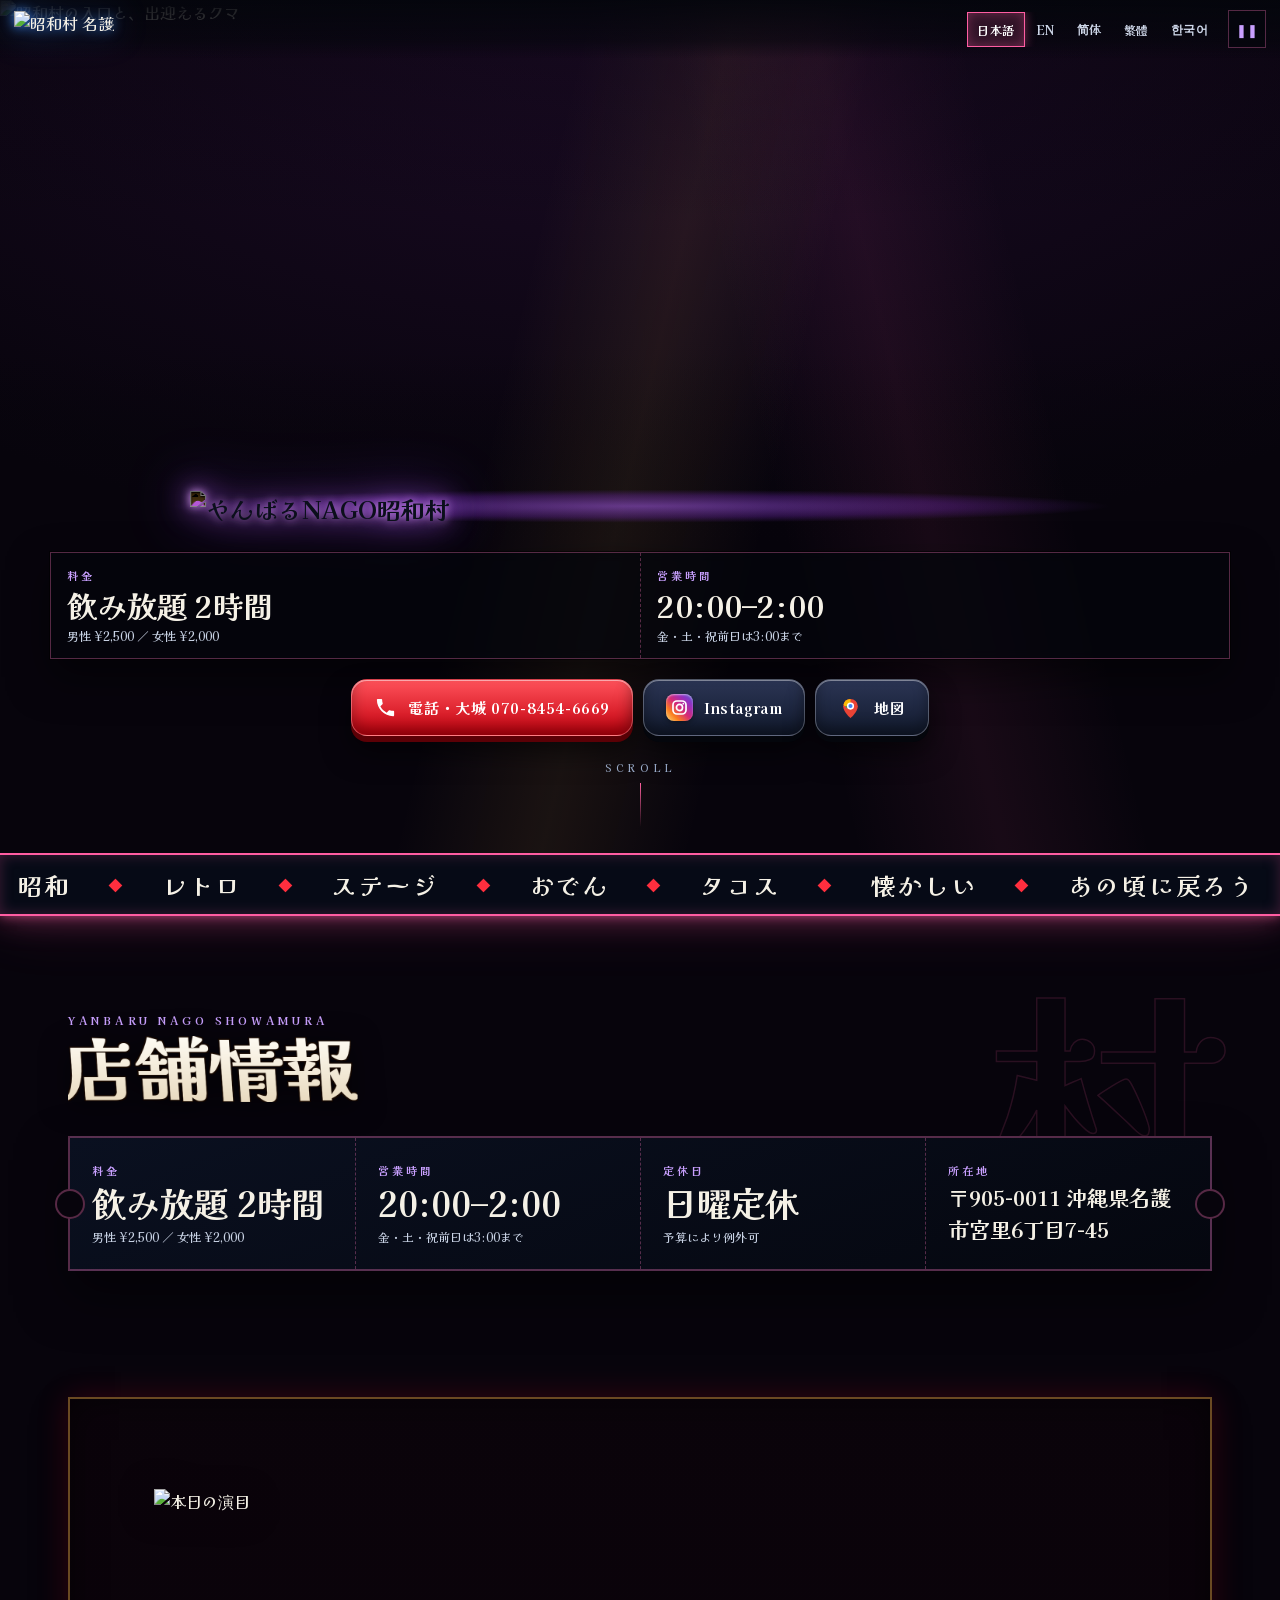
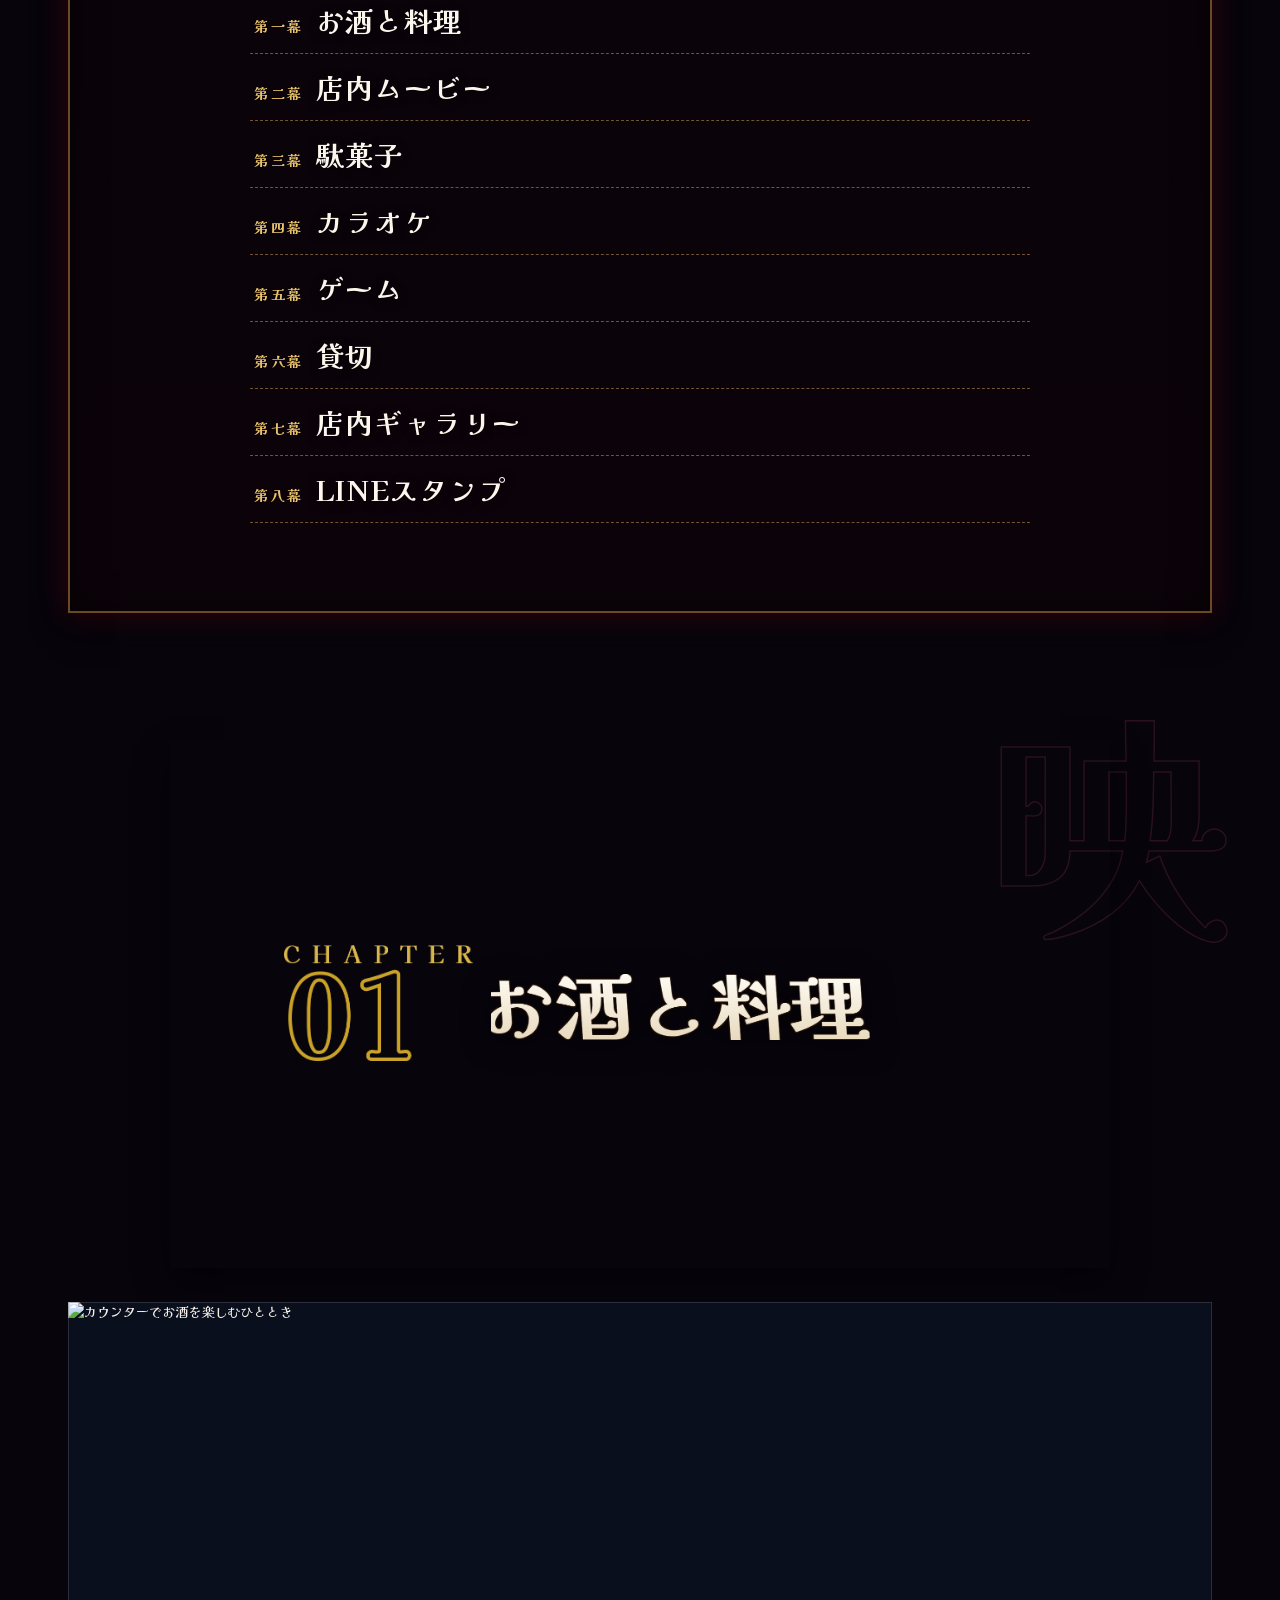
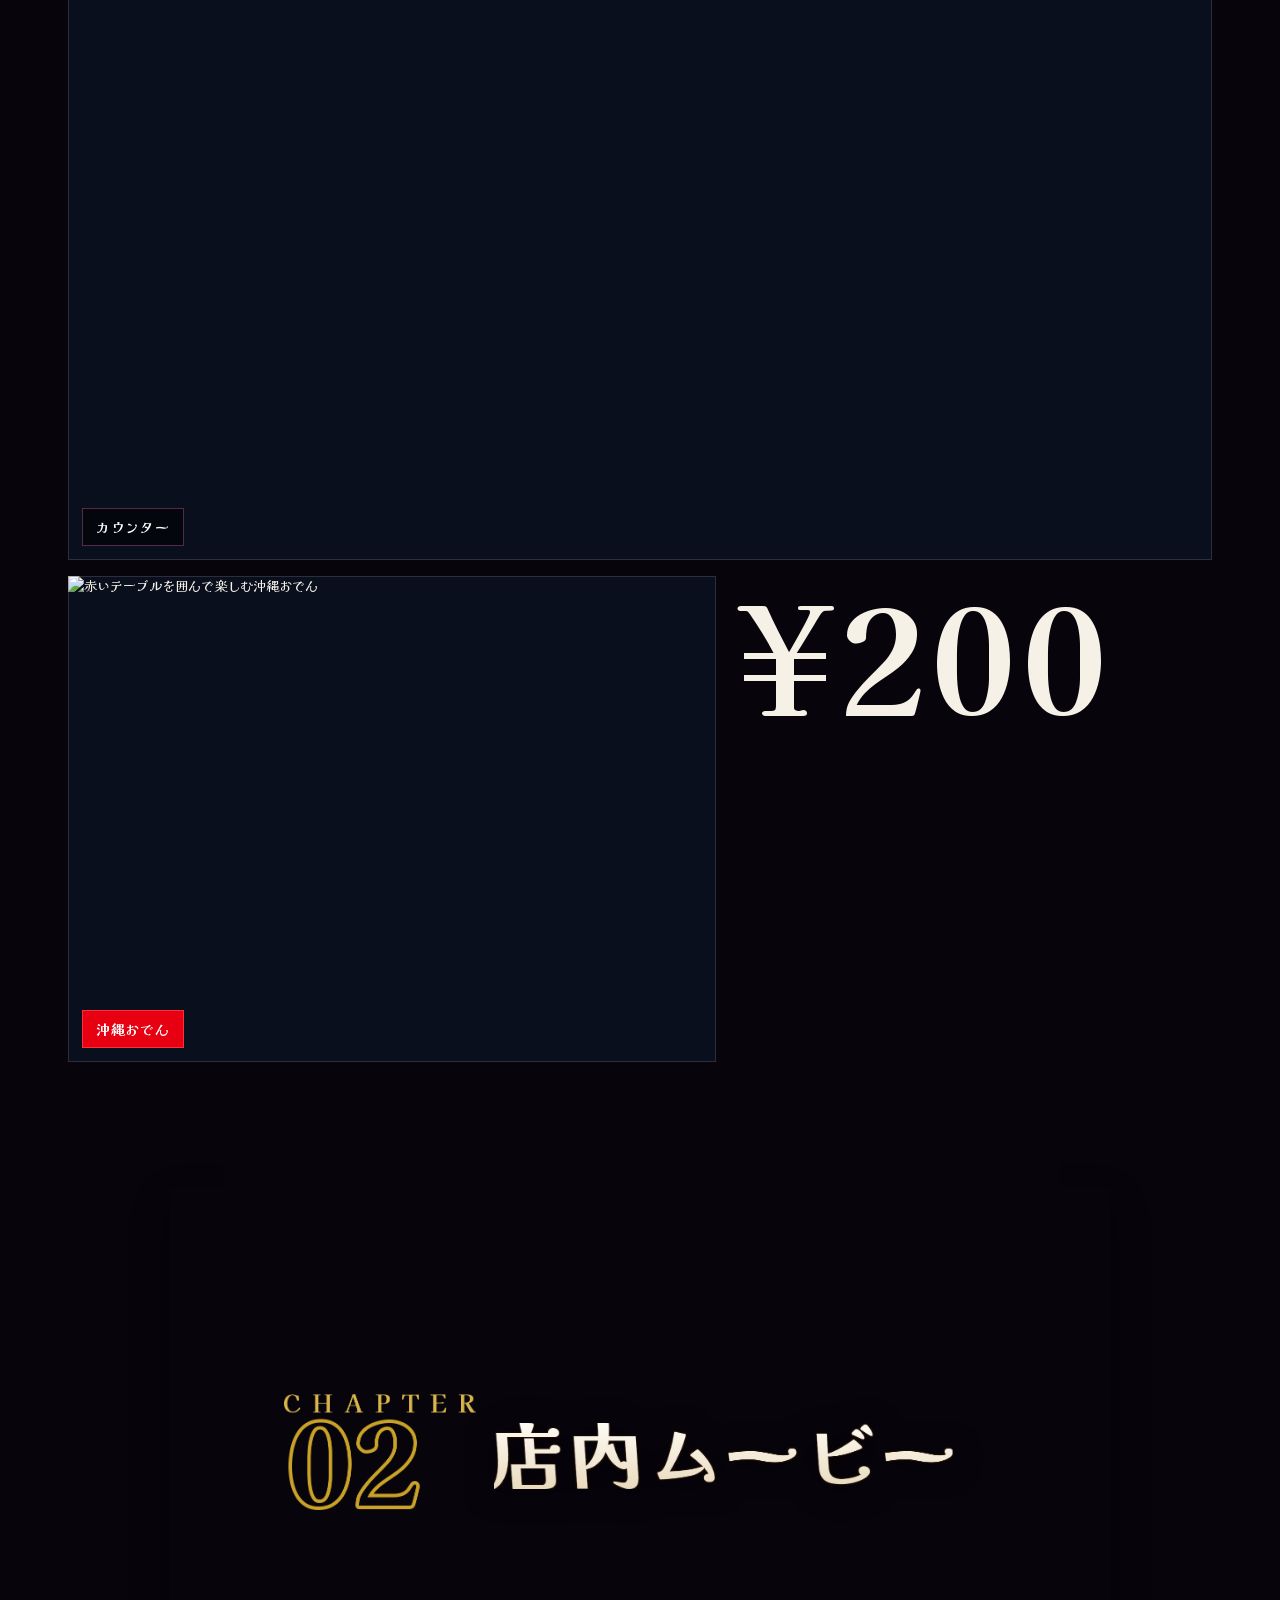
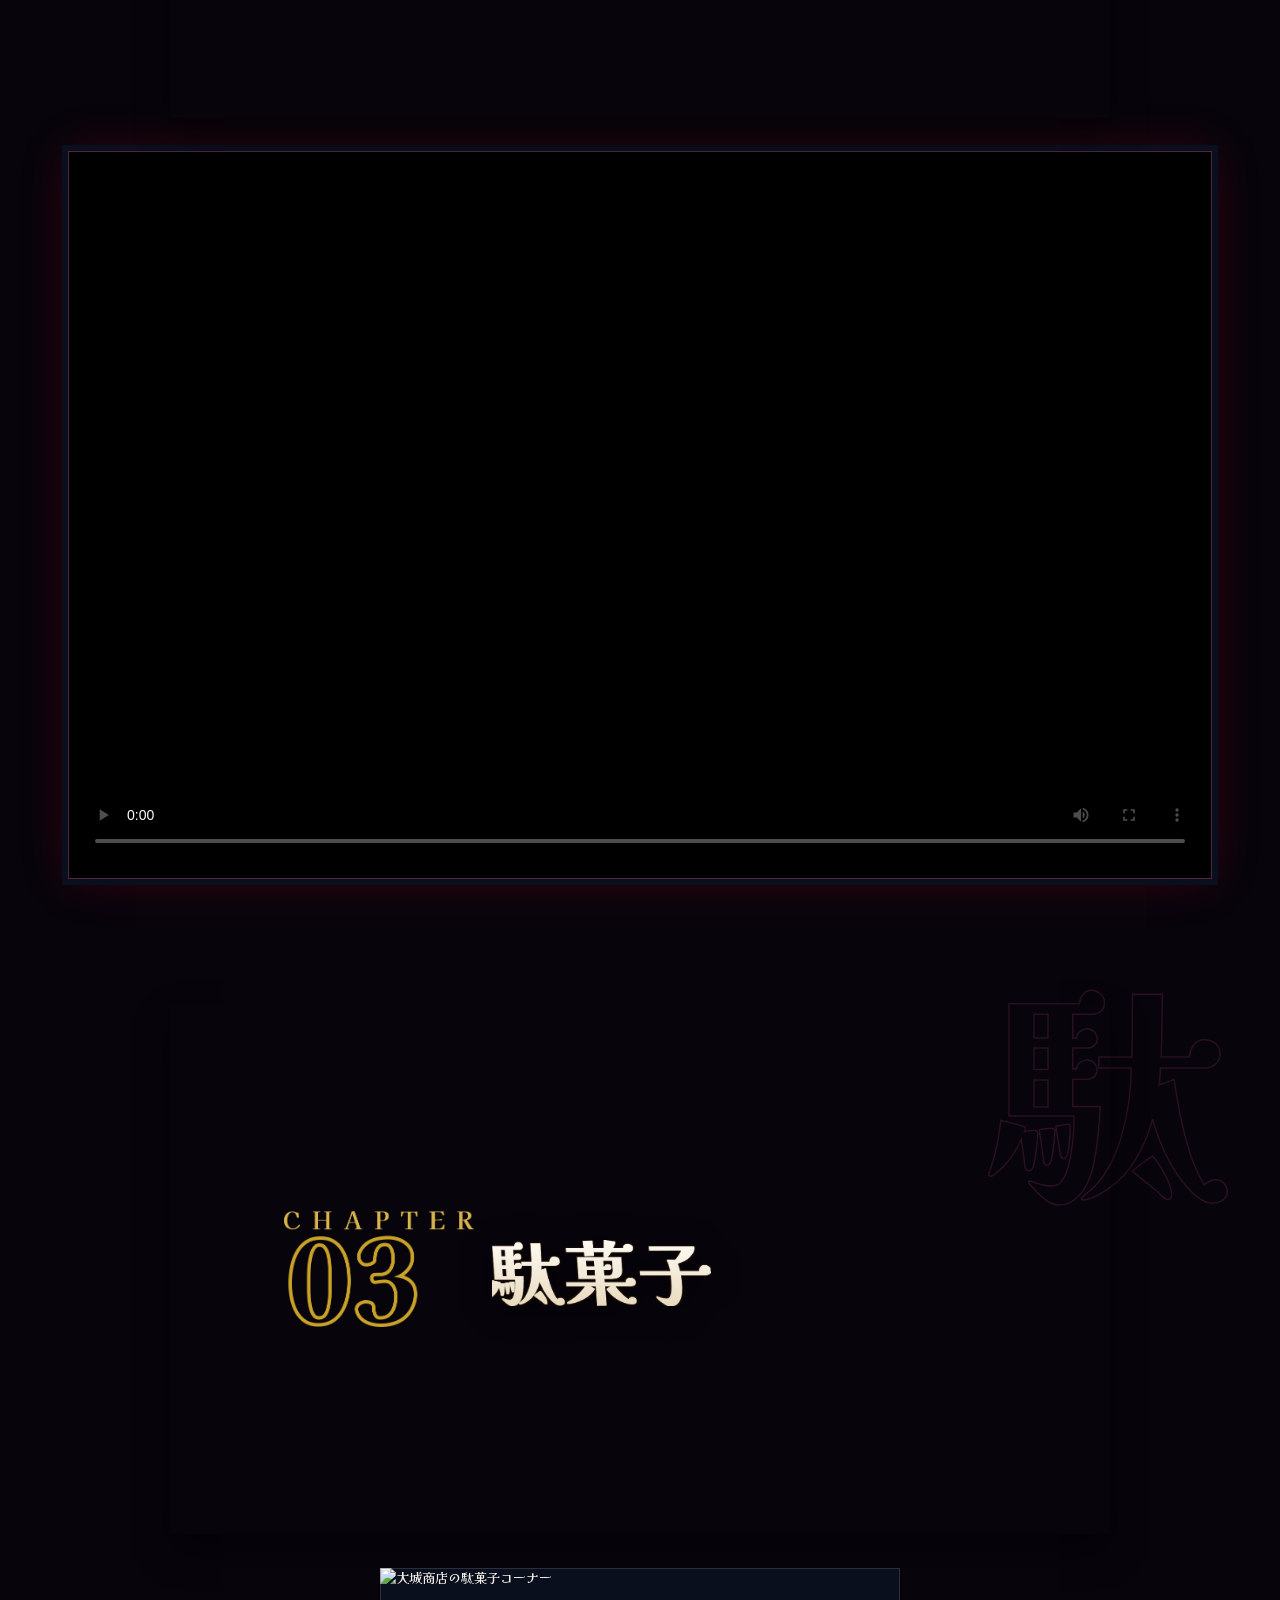
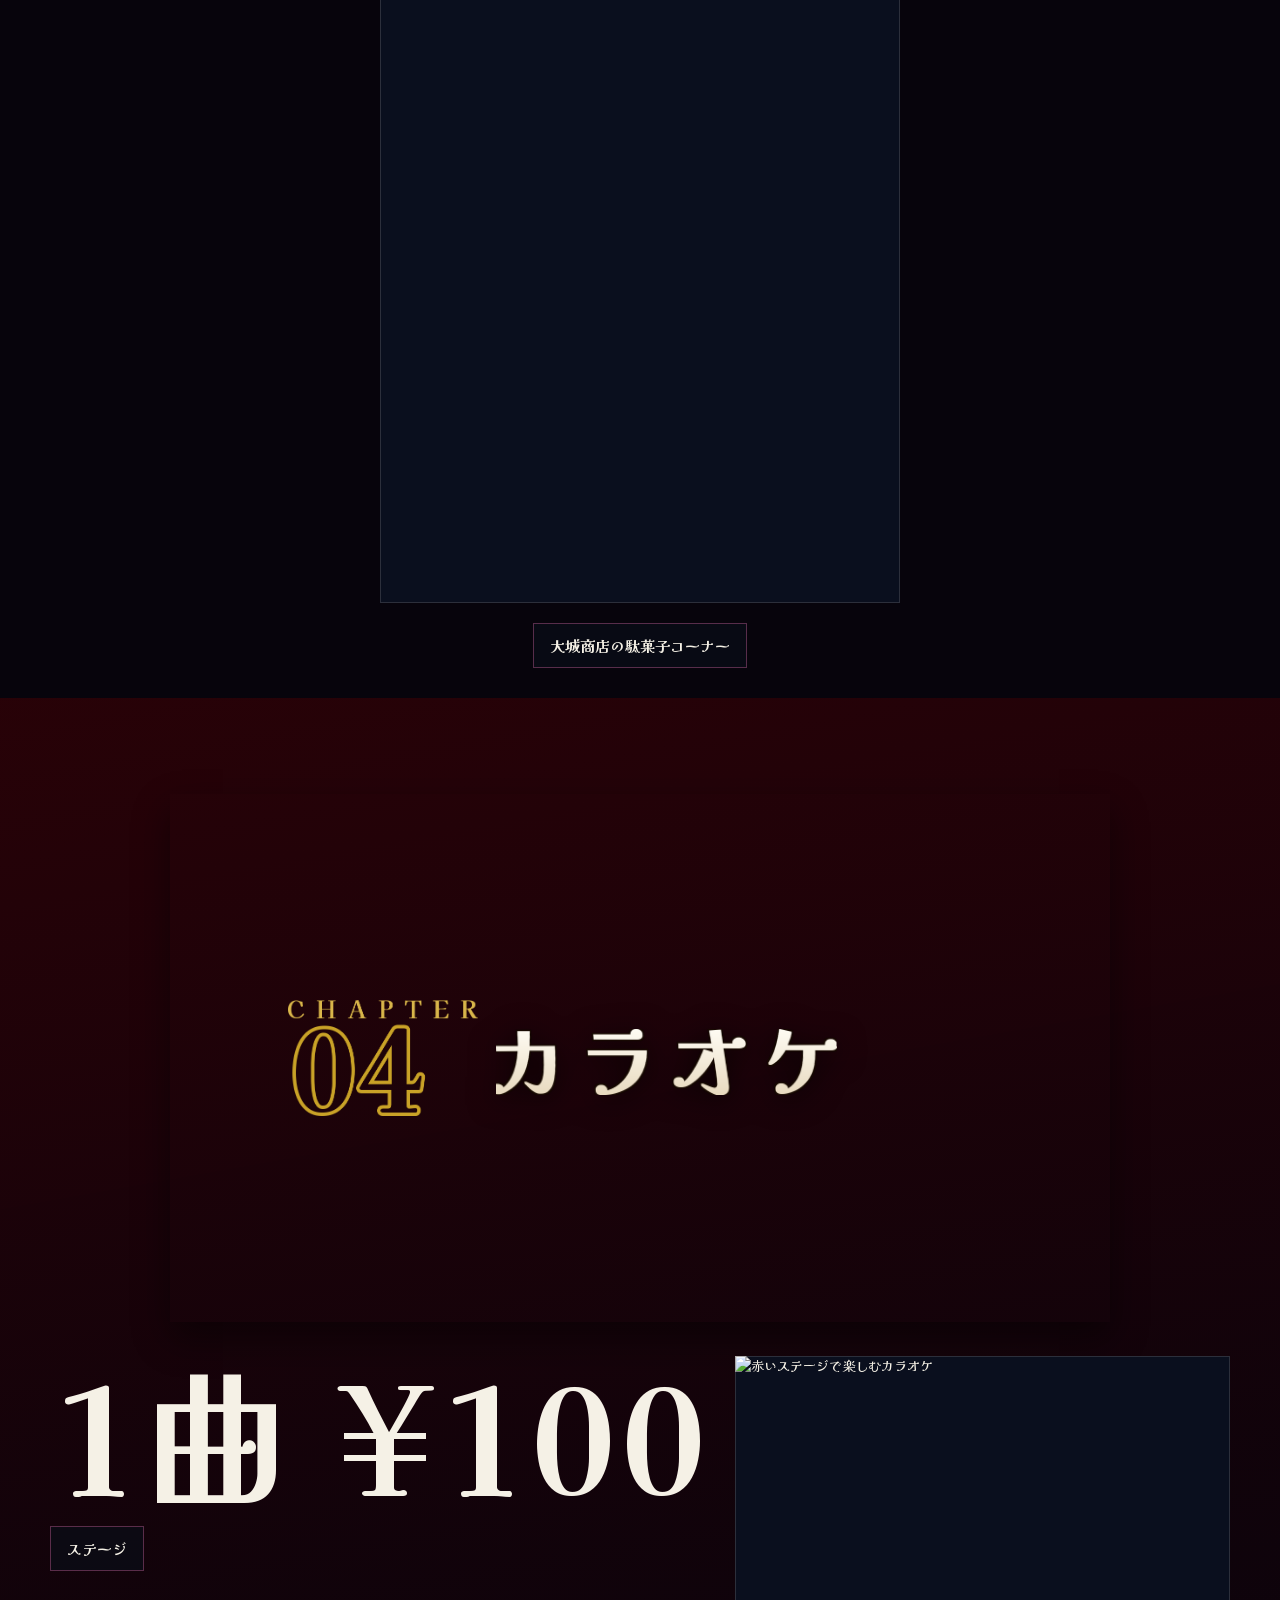
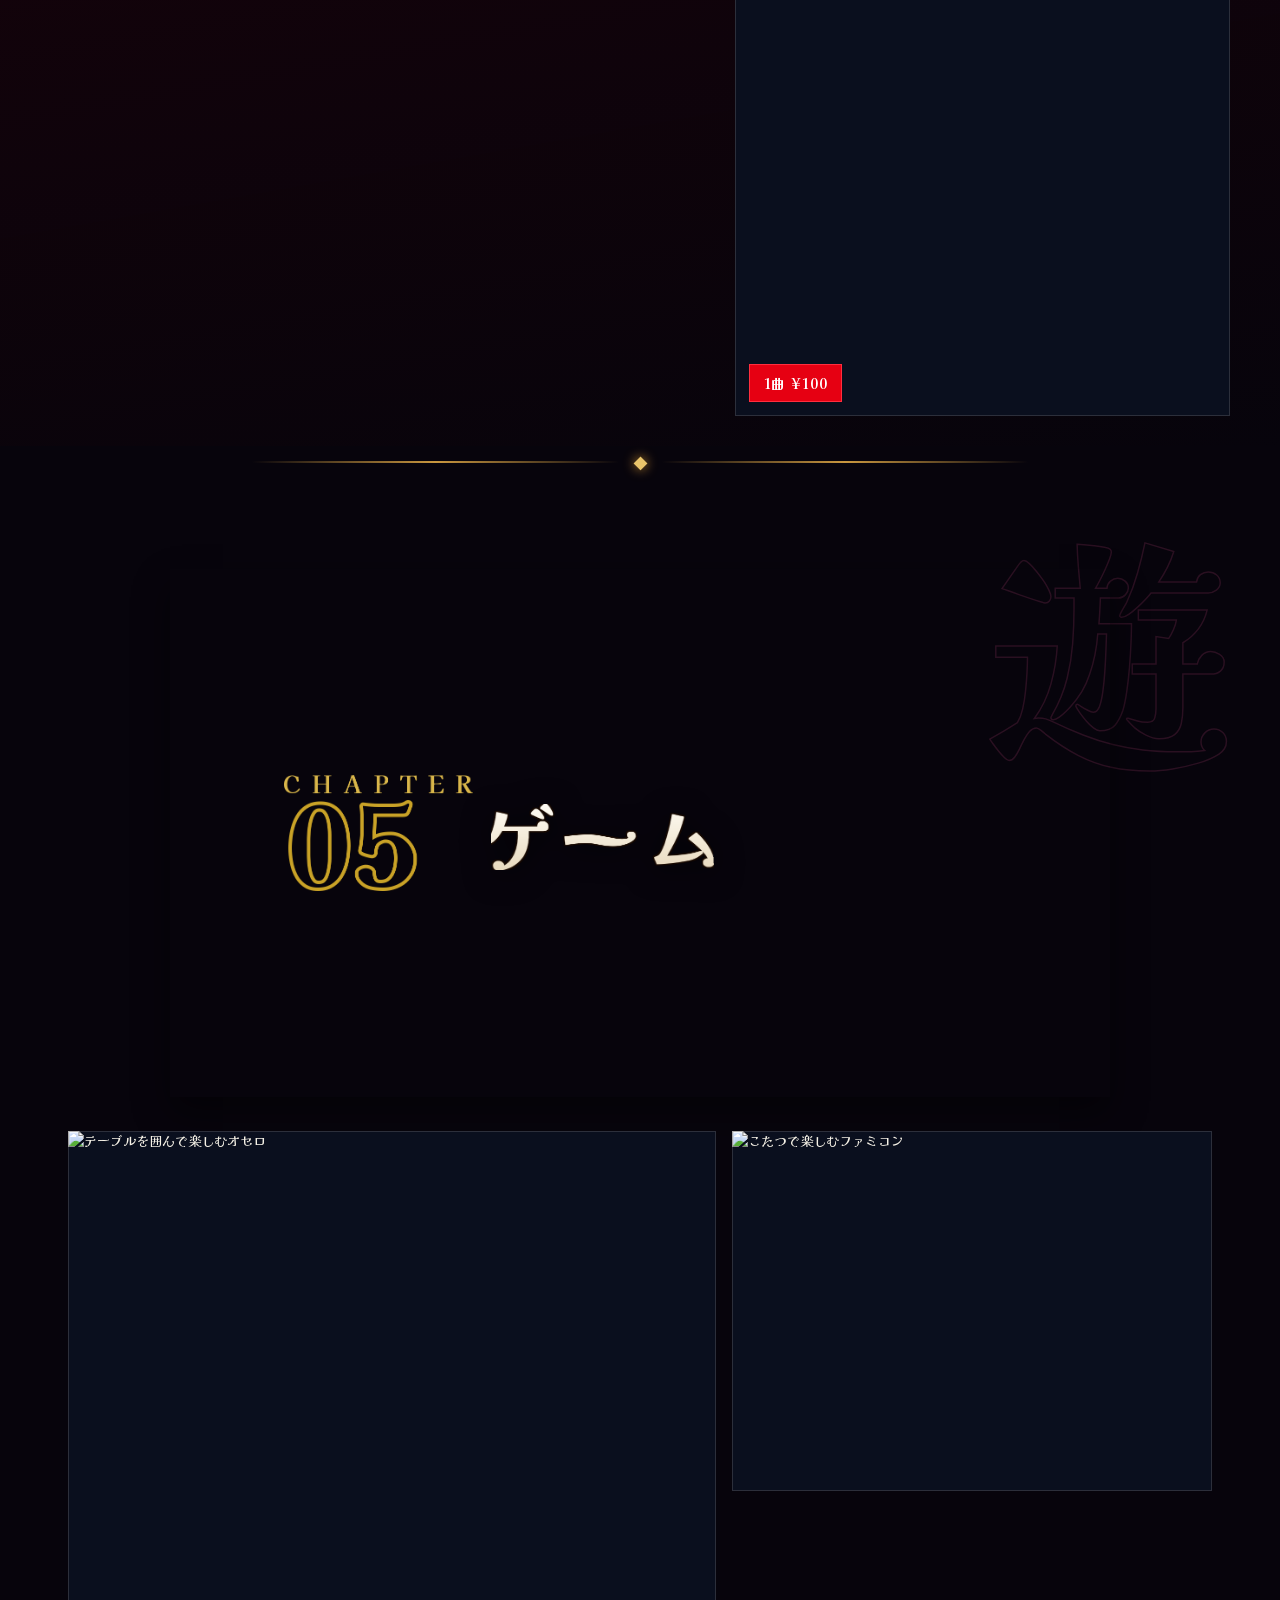
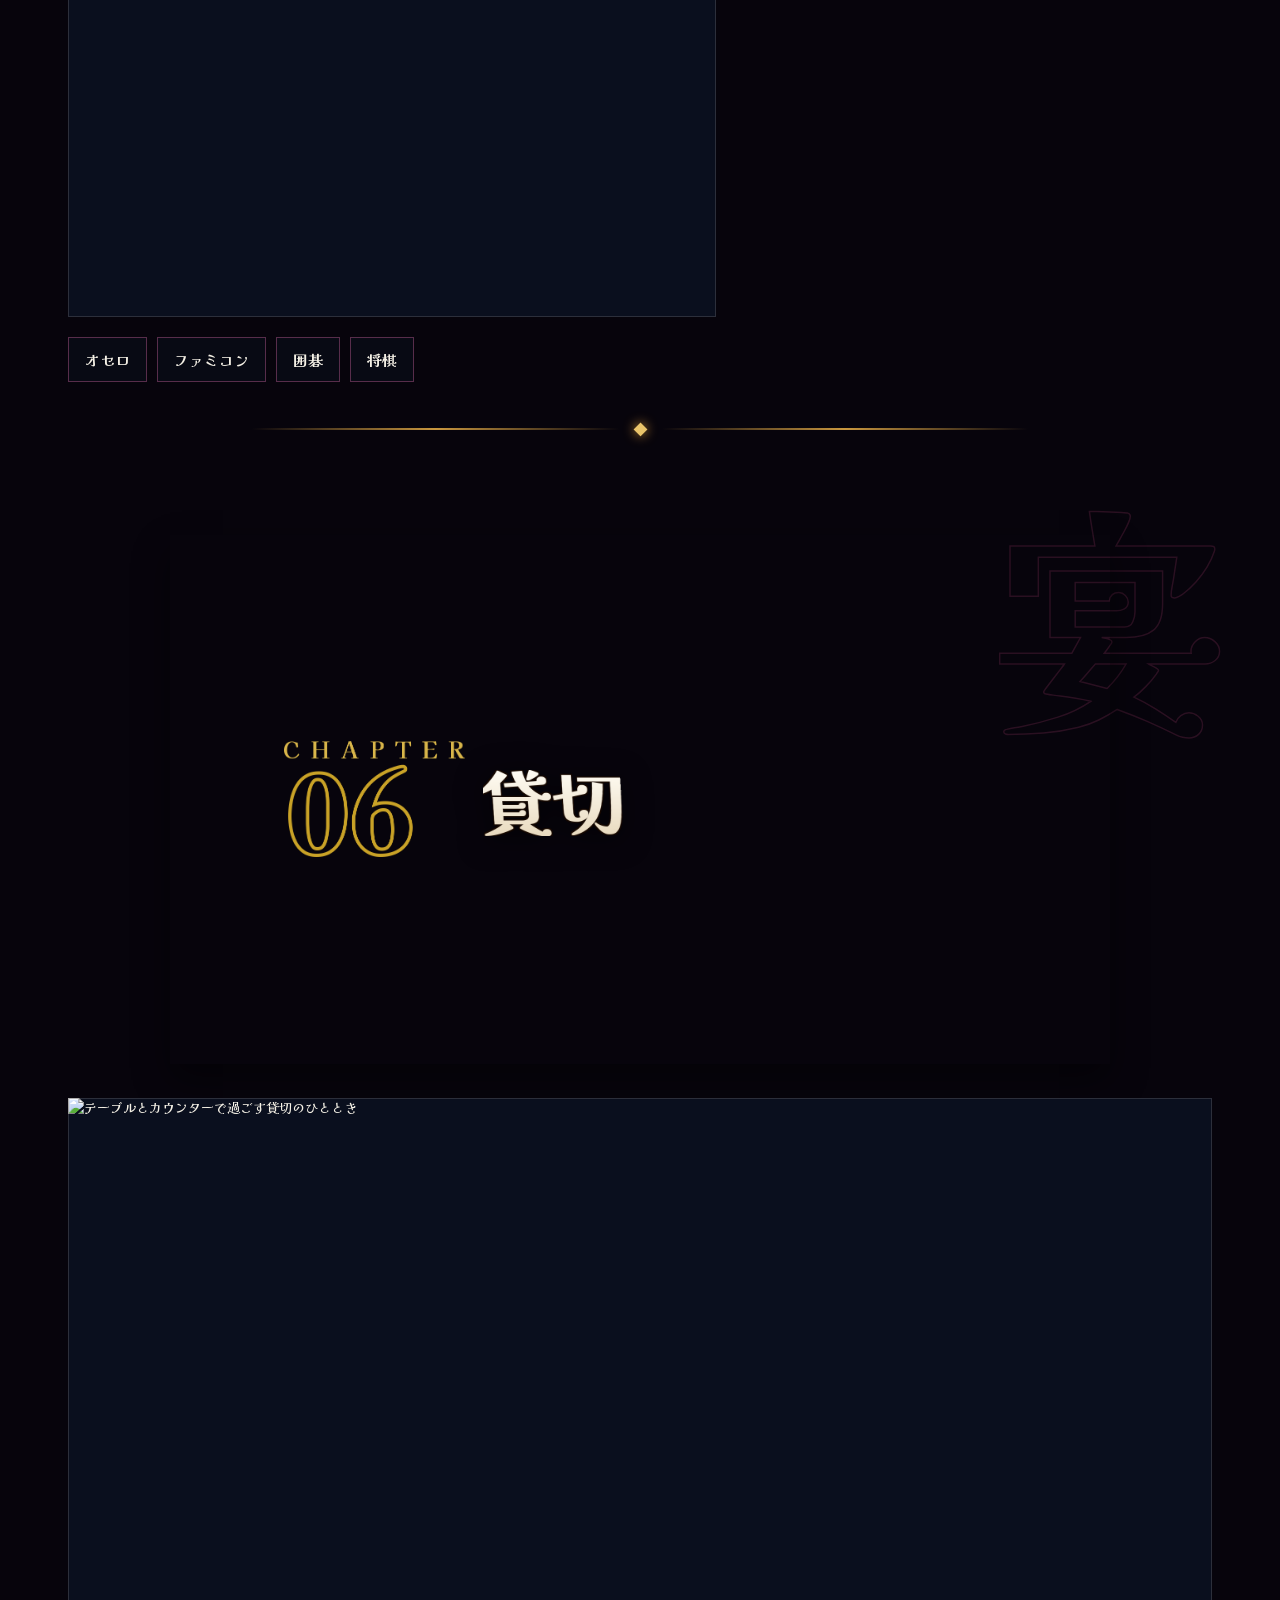
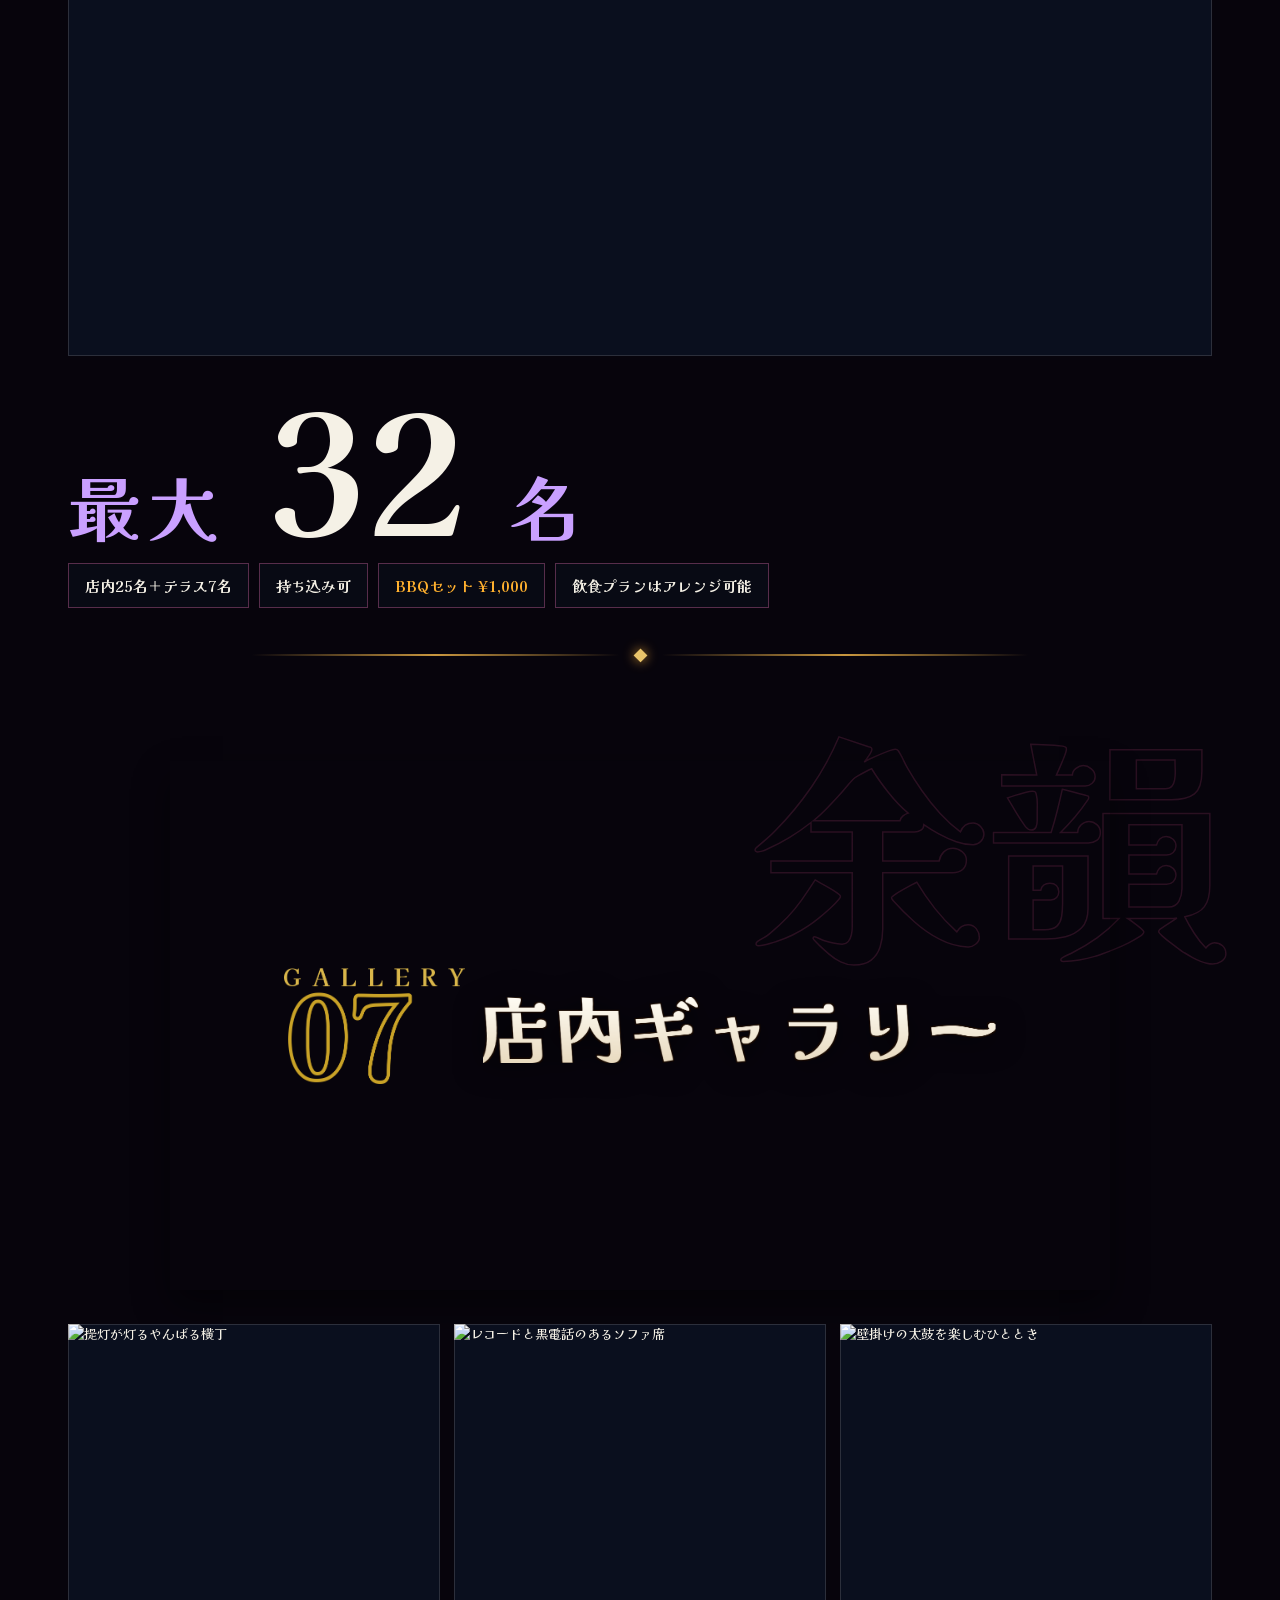
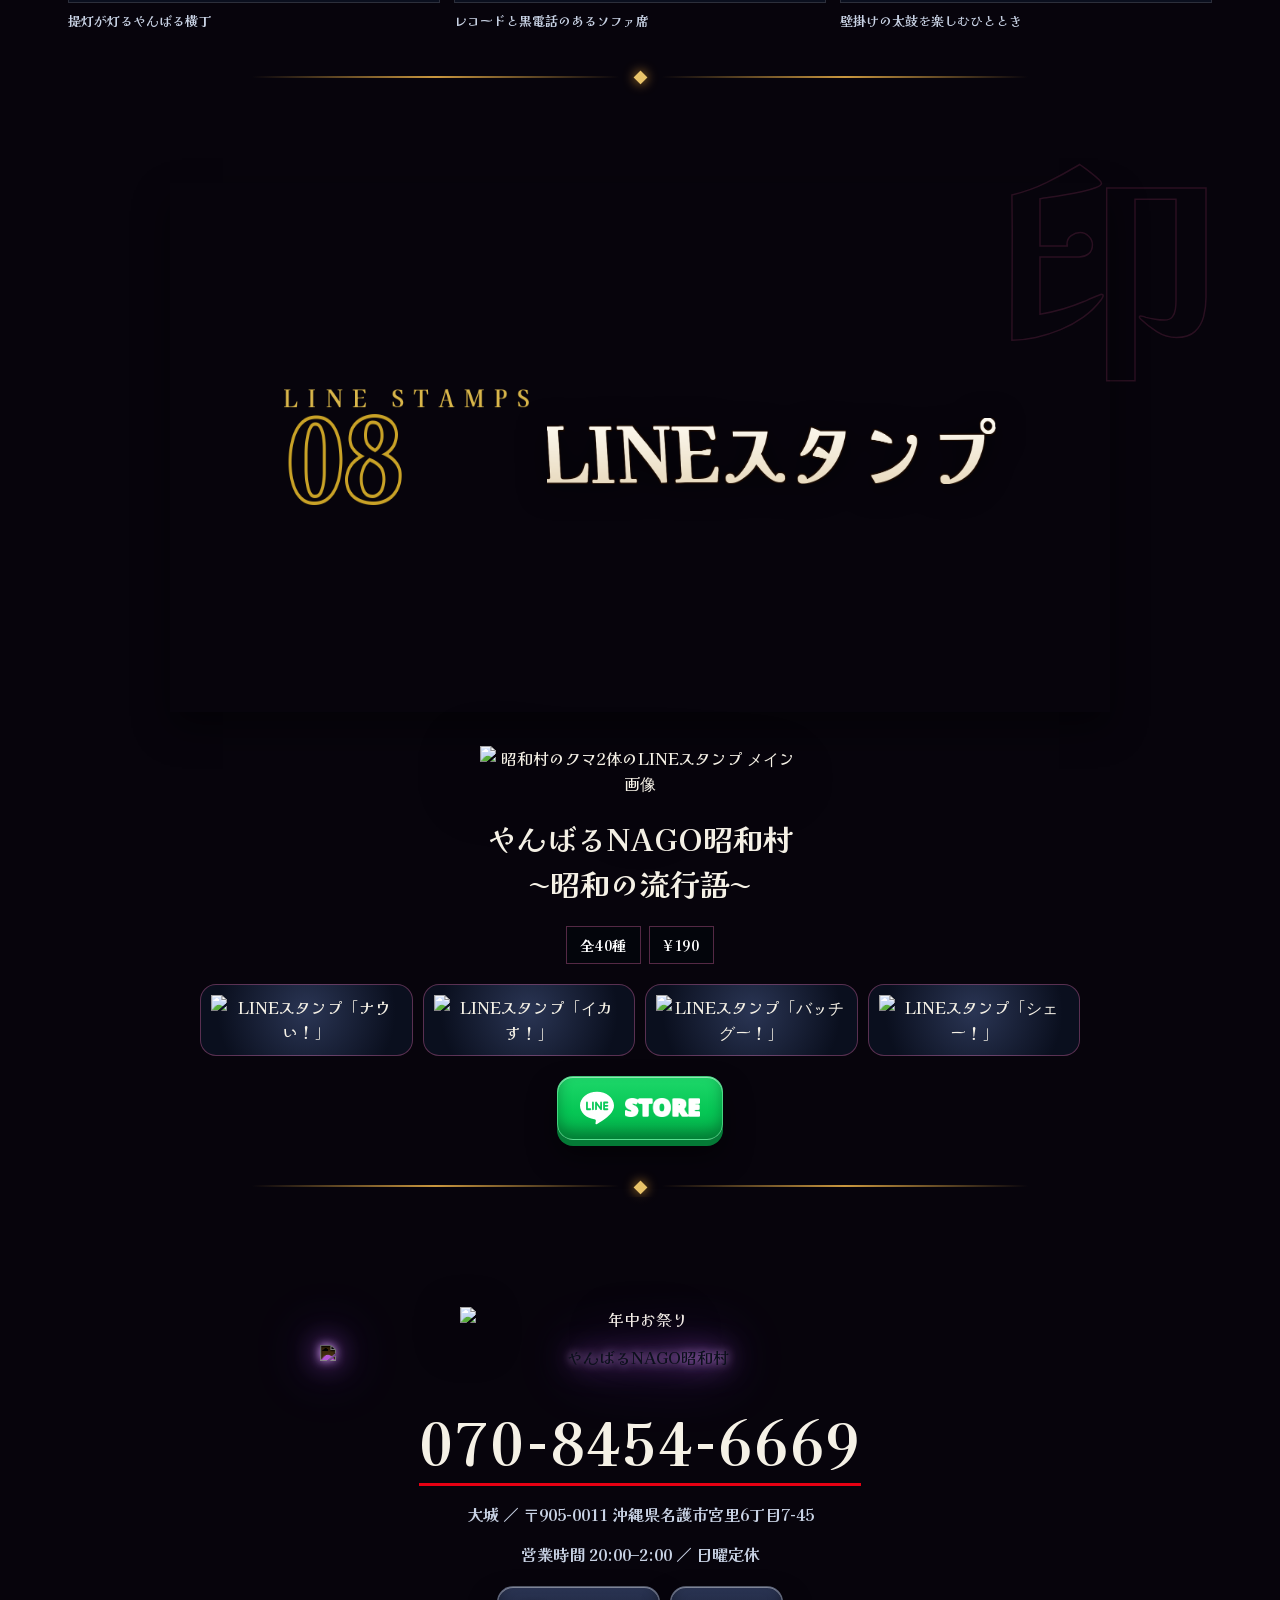
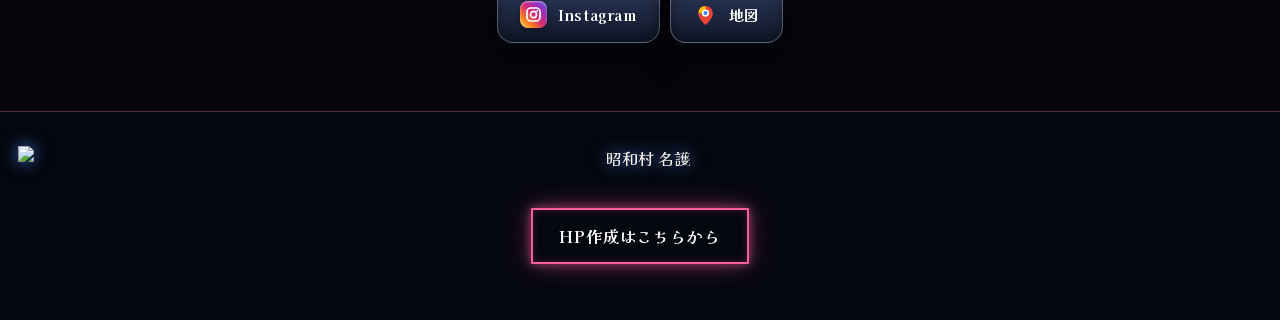
==== showamura/index.html @ ce0b3234 "Interior movie MASTER15: full native frame, narration-only announcement, new-made fill at drinking m" ====
<!DOCTYPE html>
<html lang="ja">
<head>
<meta charset="UTF-8">
<meta name="viewport" content="width=device-width, initial-scale=1, viewport-fit=cover">
<title>やんばるNAGO昭和村</title>
<meta name="description" content="やんばるNAGO昭和村">
<style>@font-face{font-family:"Kaisei Decol";src:url([data-uri]) format("woff2");font-weight:400;font-display:swap}@font-face{font-family:"Kaisei Decol";src:url([data-uri]) format("woff2");font-weight:500;font-display:swap}@font-face{font-family:"Kaisei Decol";src:url([data-uri]) format("woff2");font-weight:700;font-display:swap}@font-face{font-family:"Kaisei Decol";src:url([data-uri]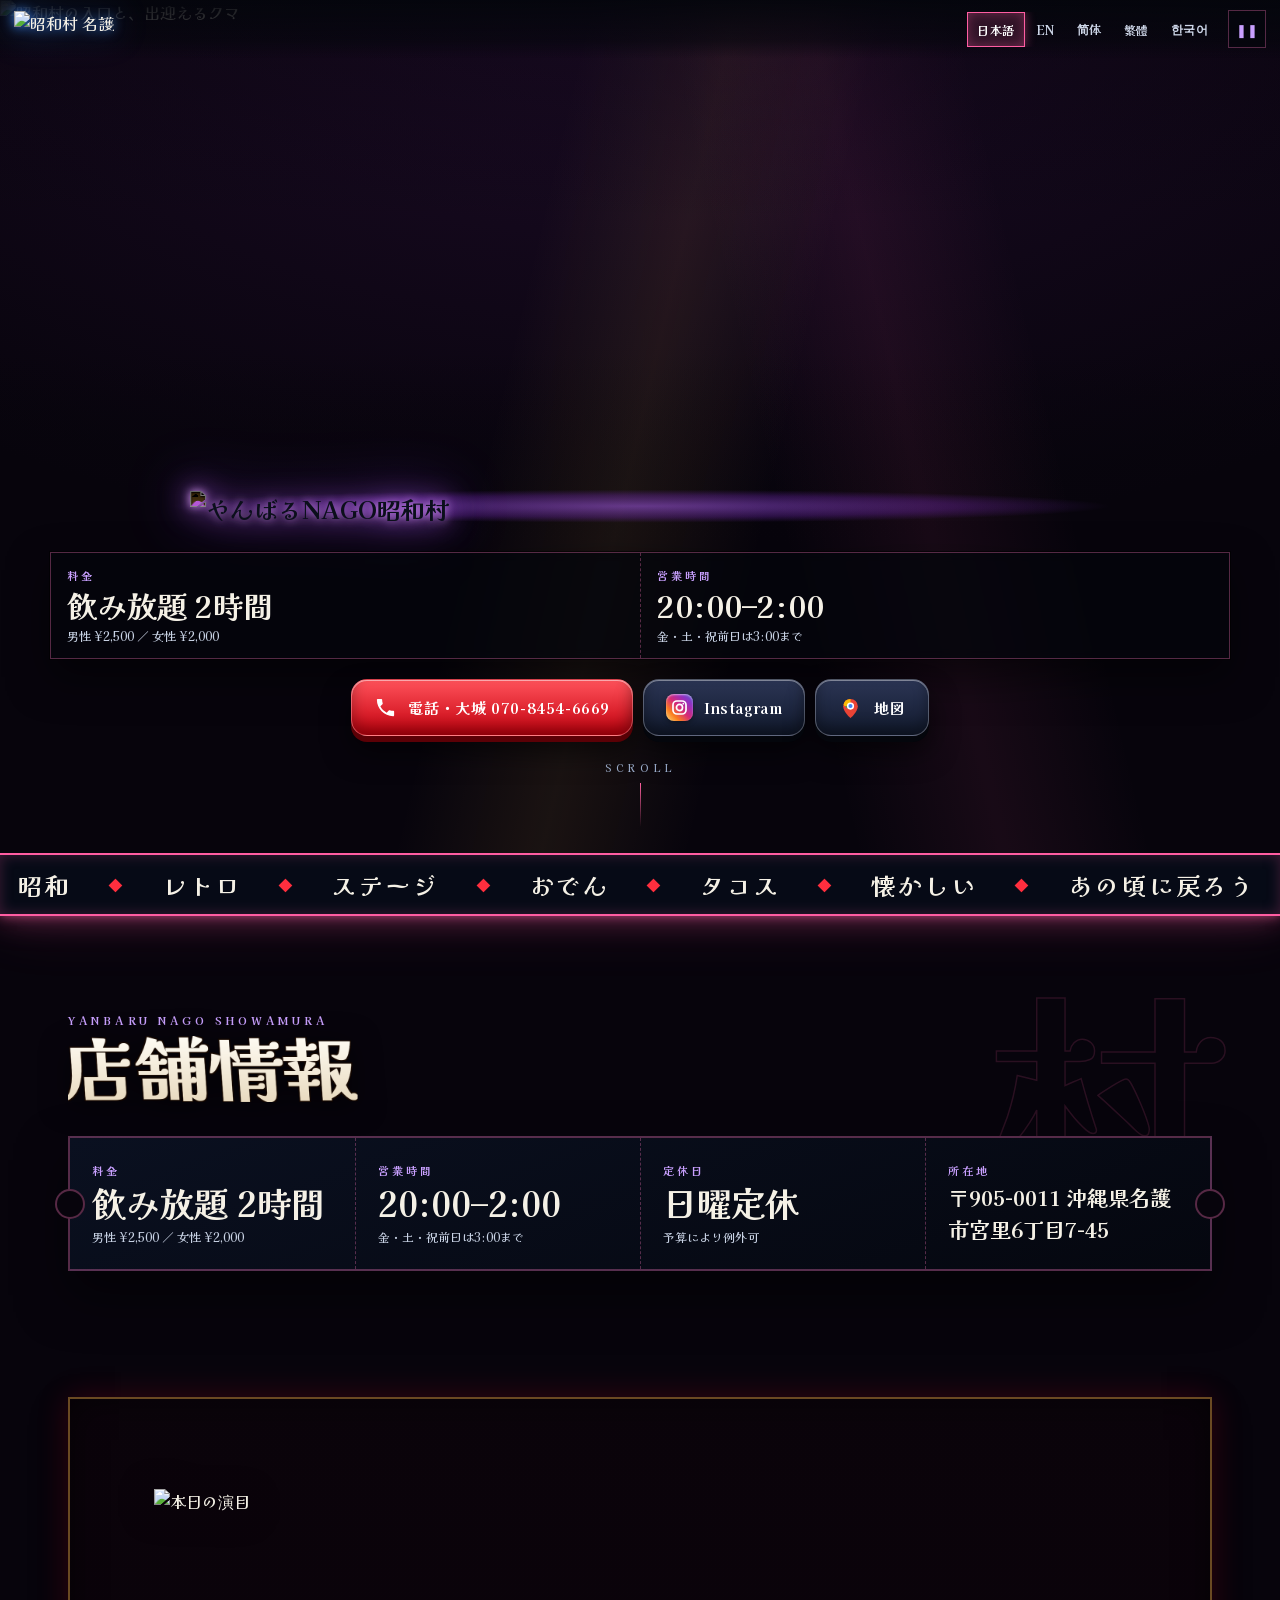
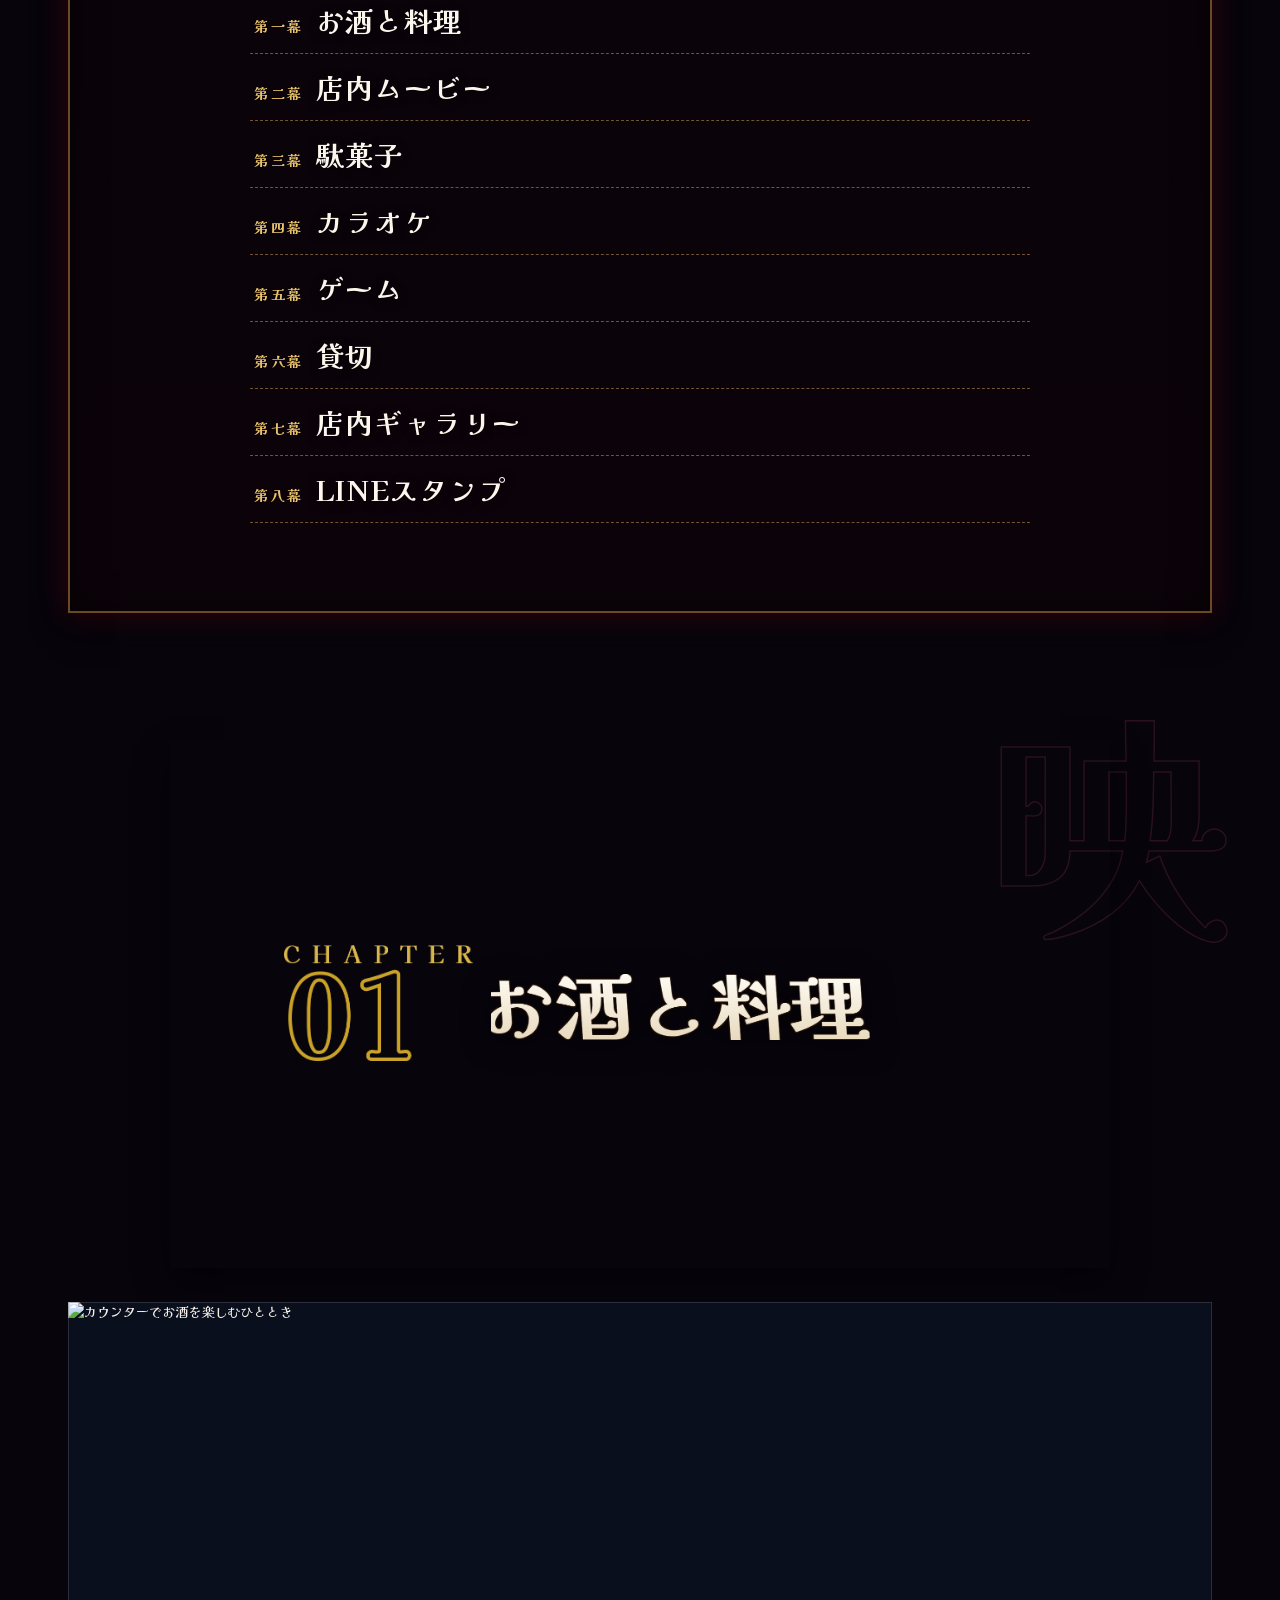
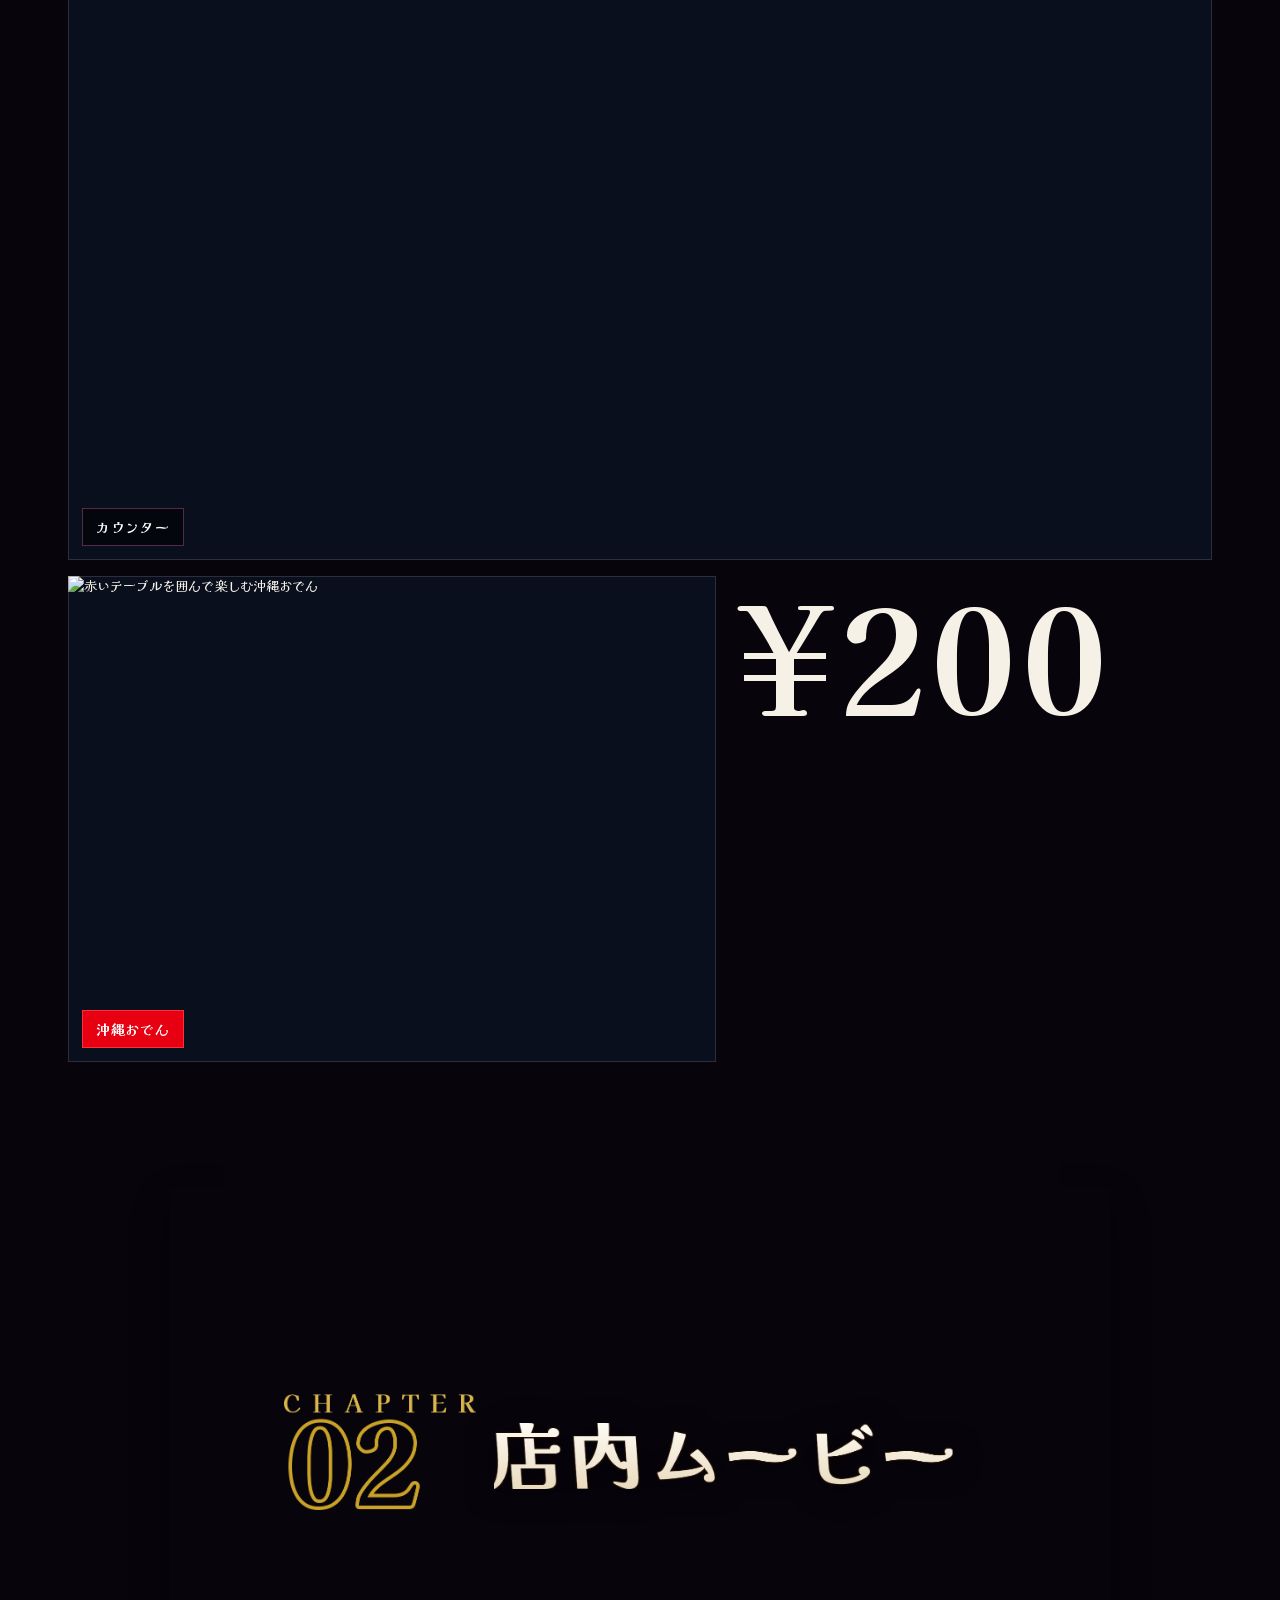
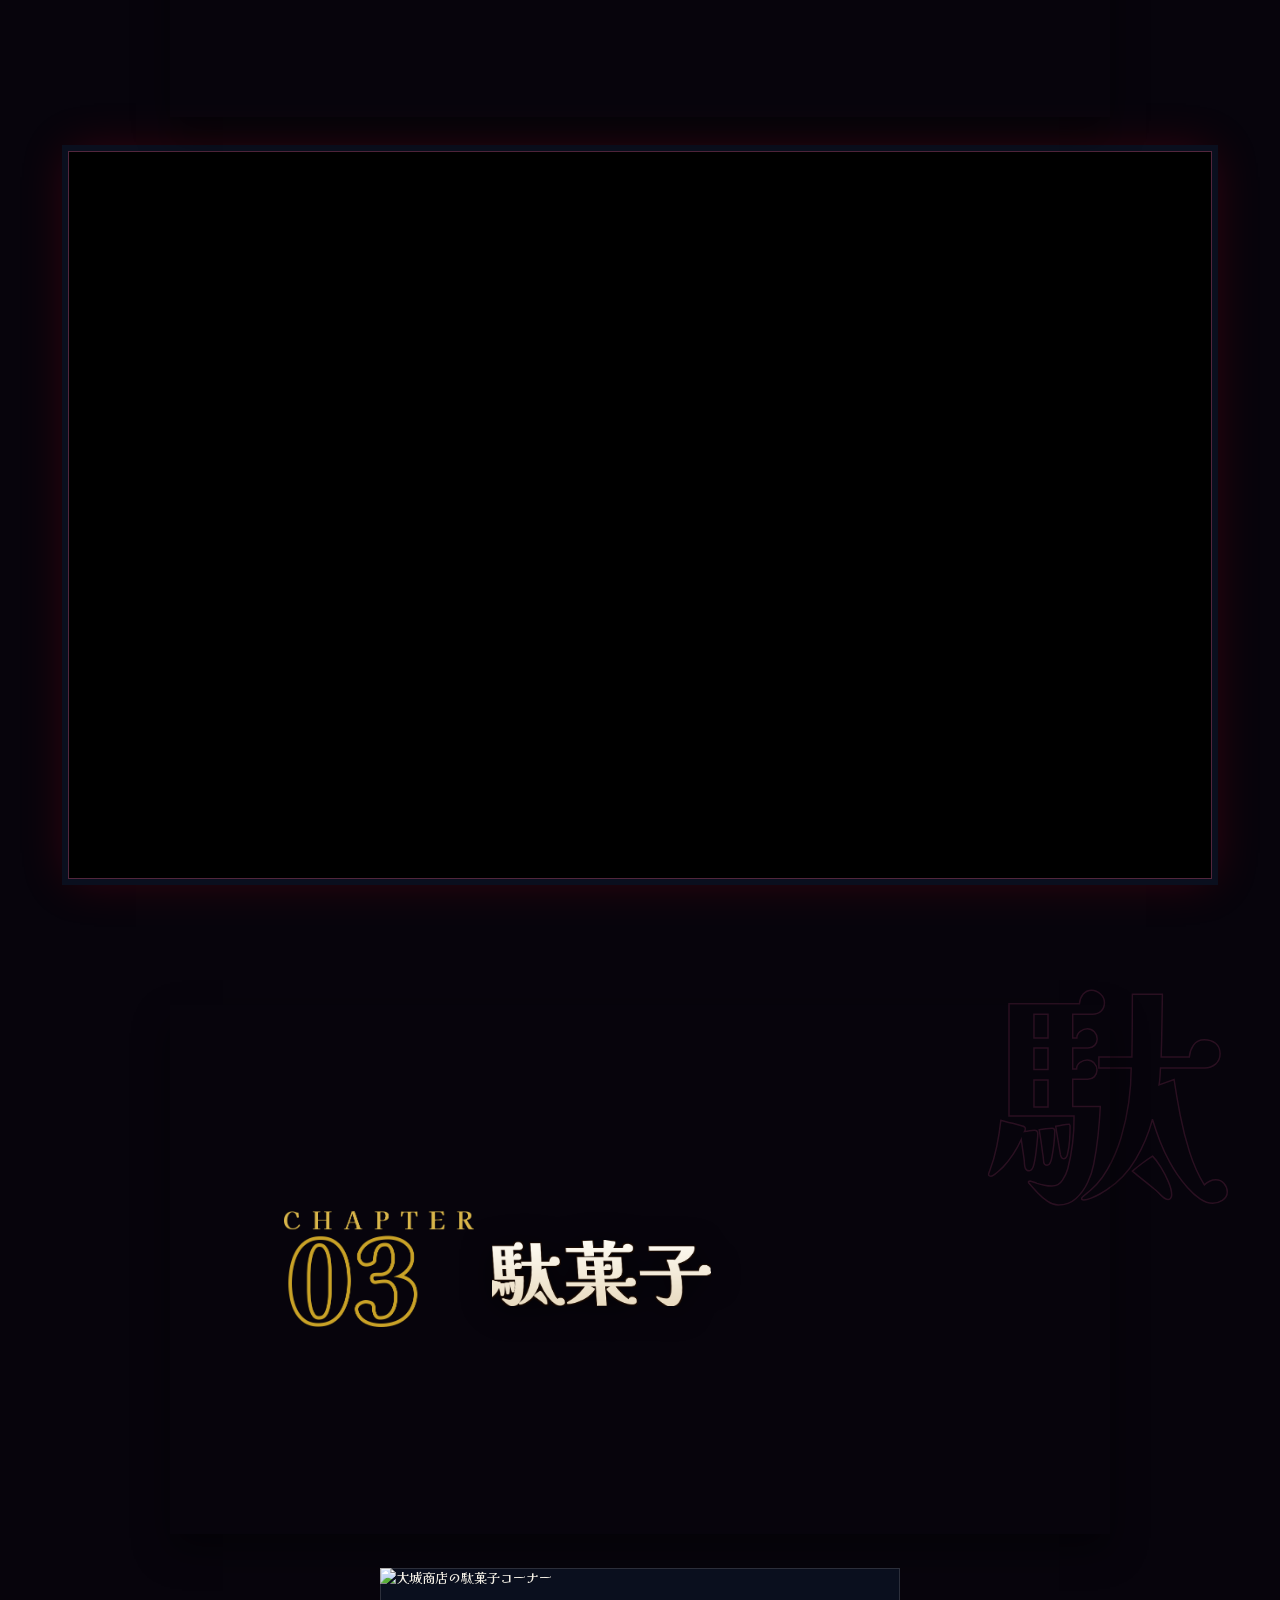
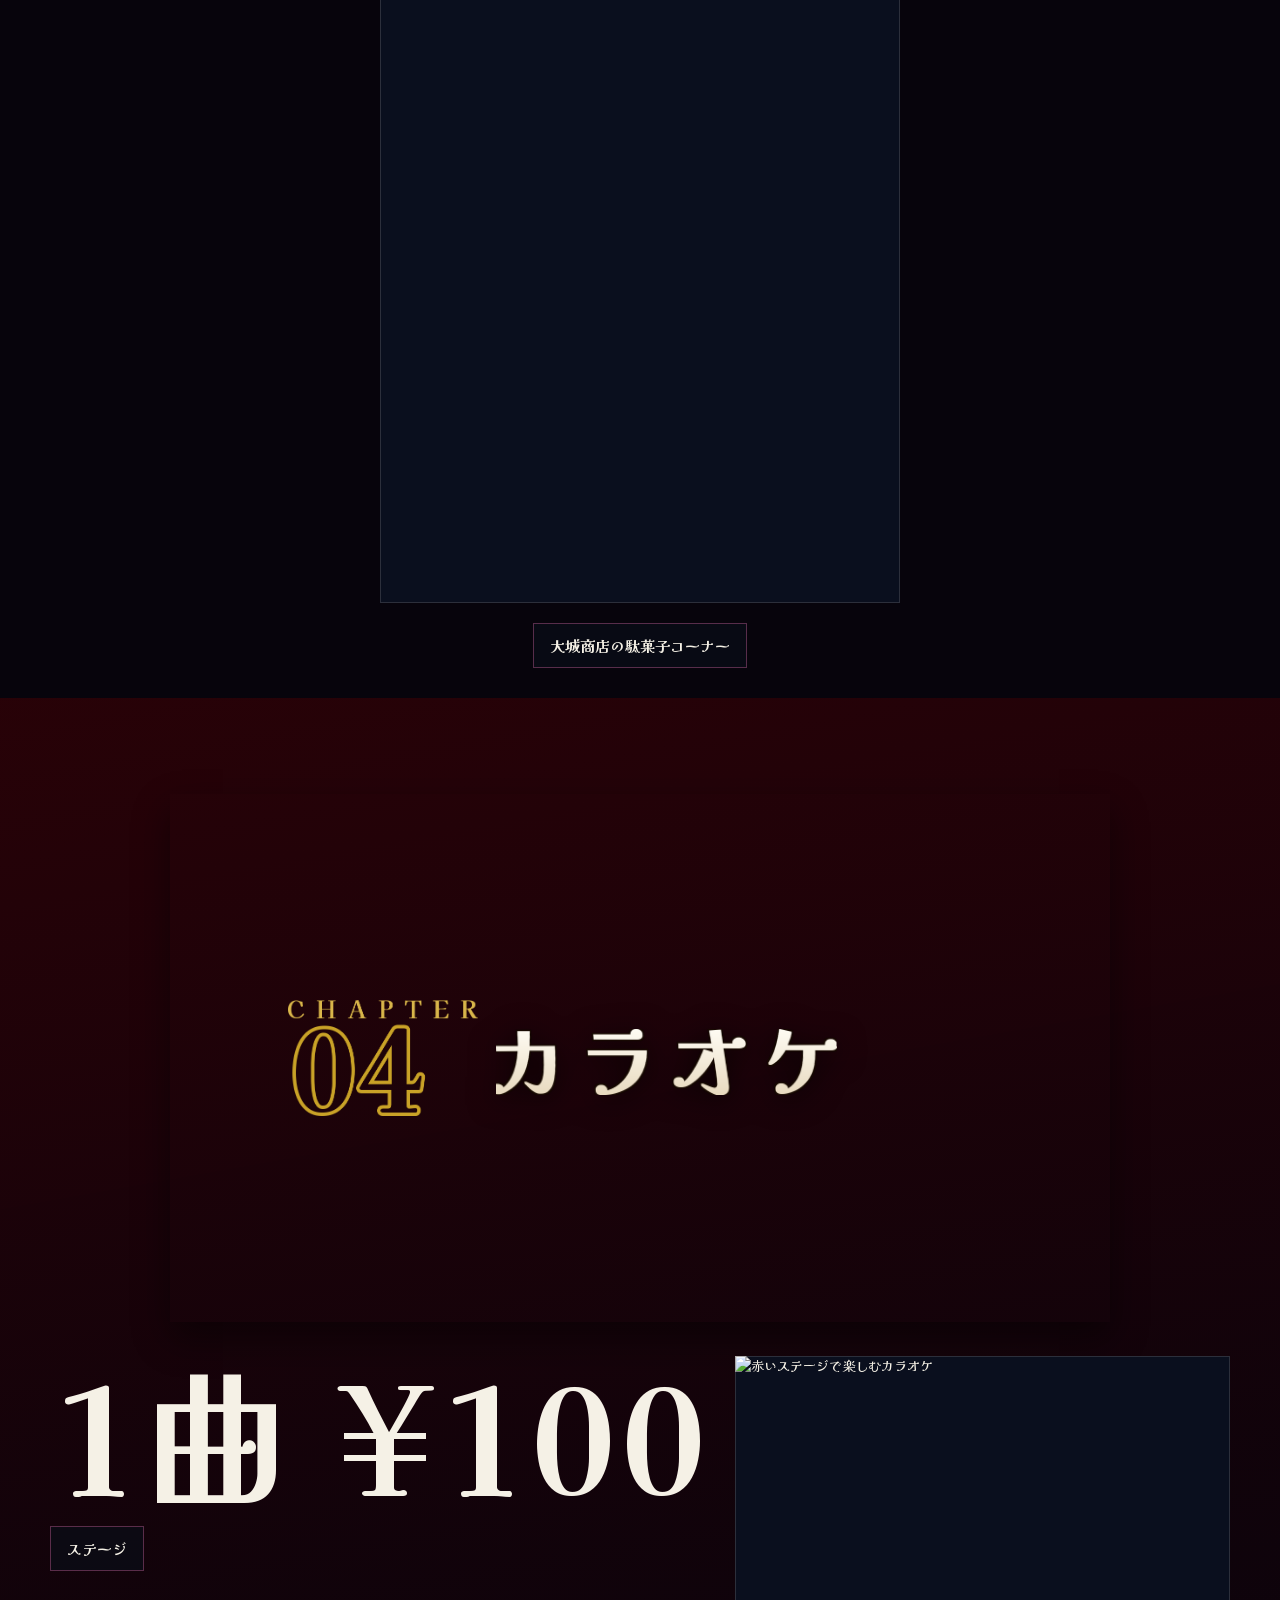
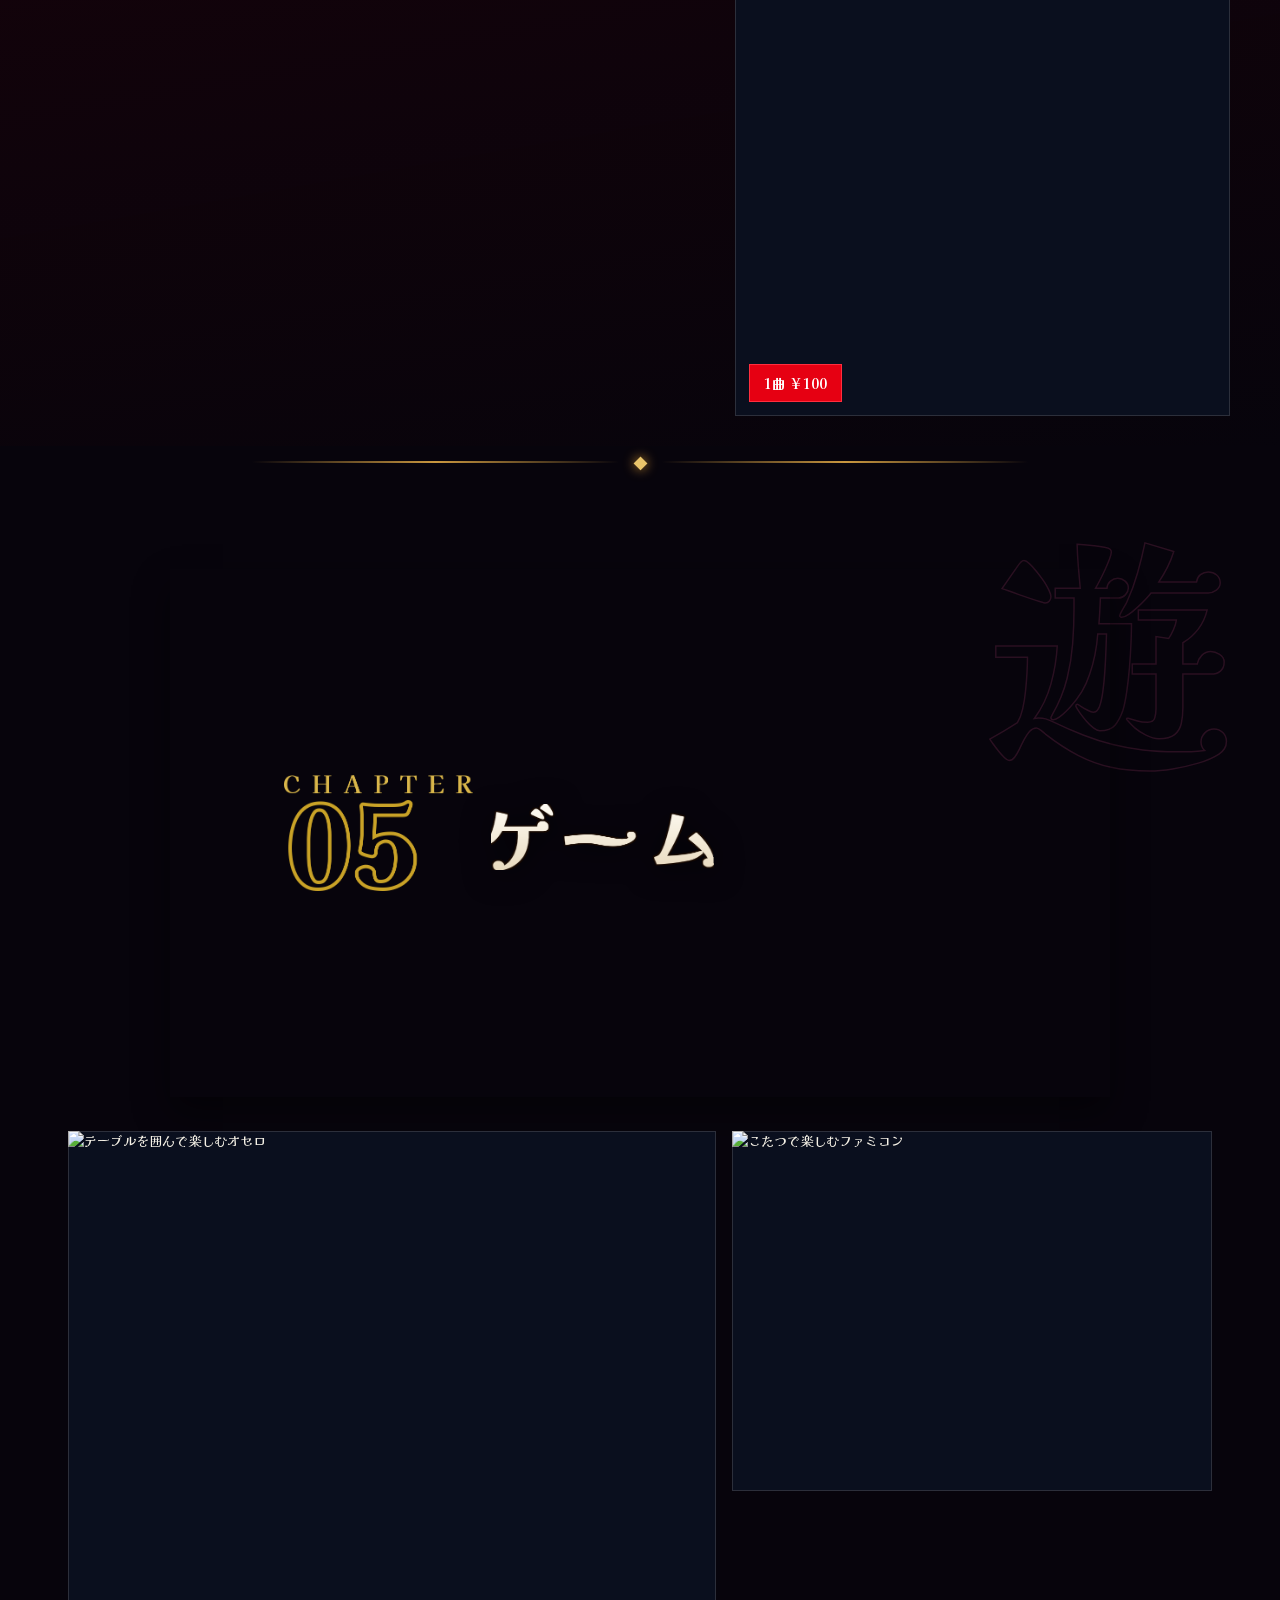
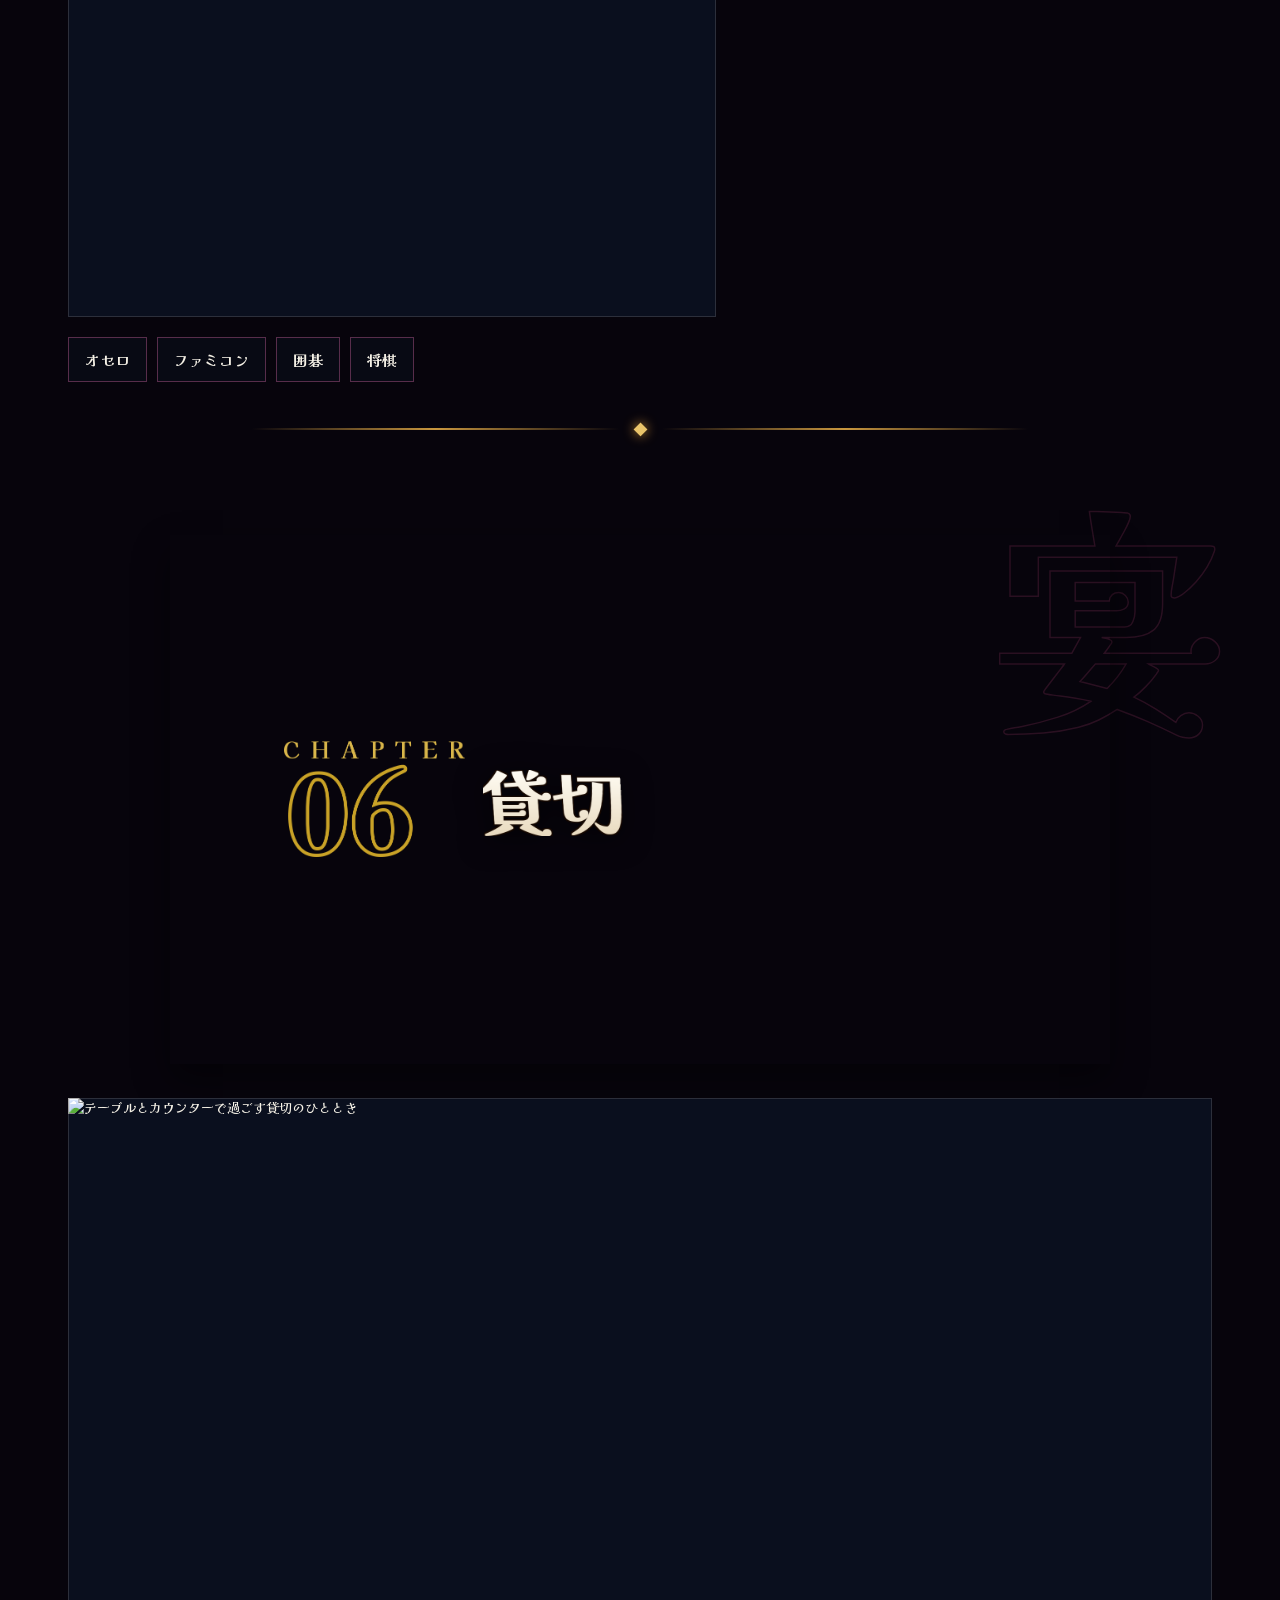
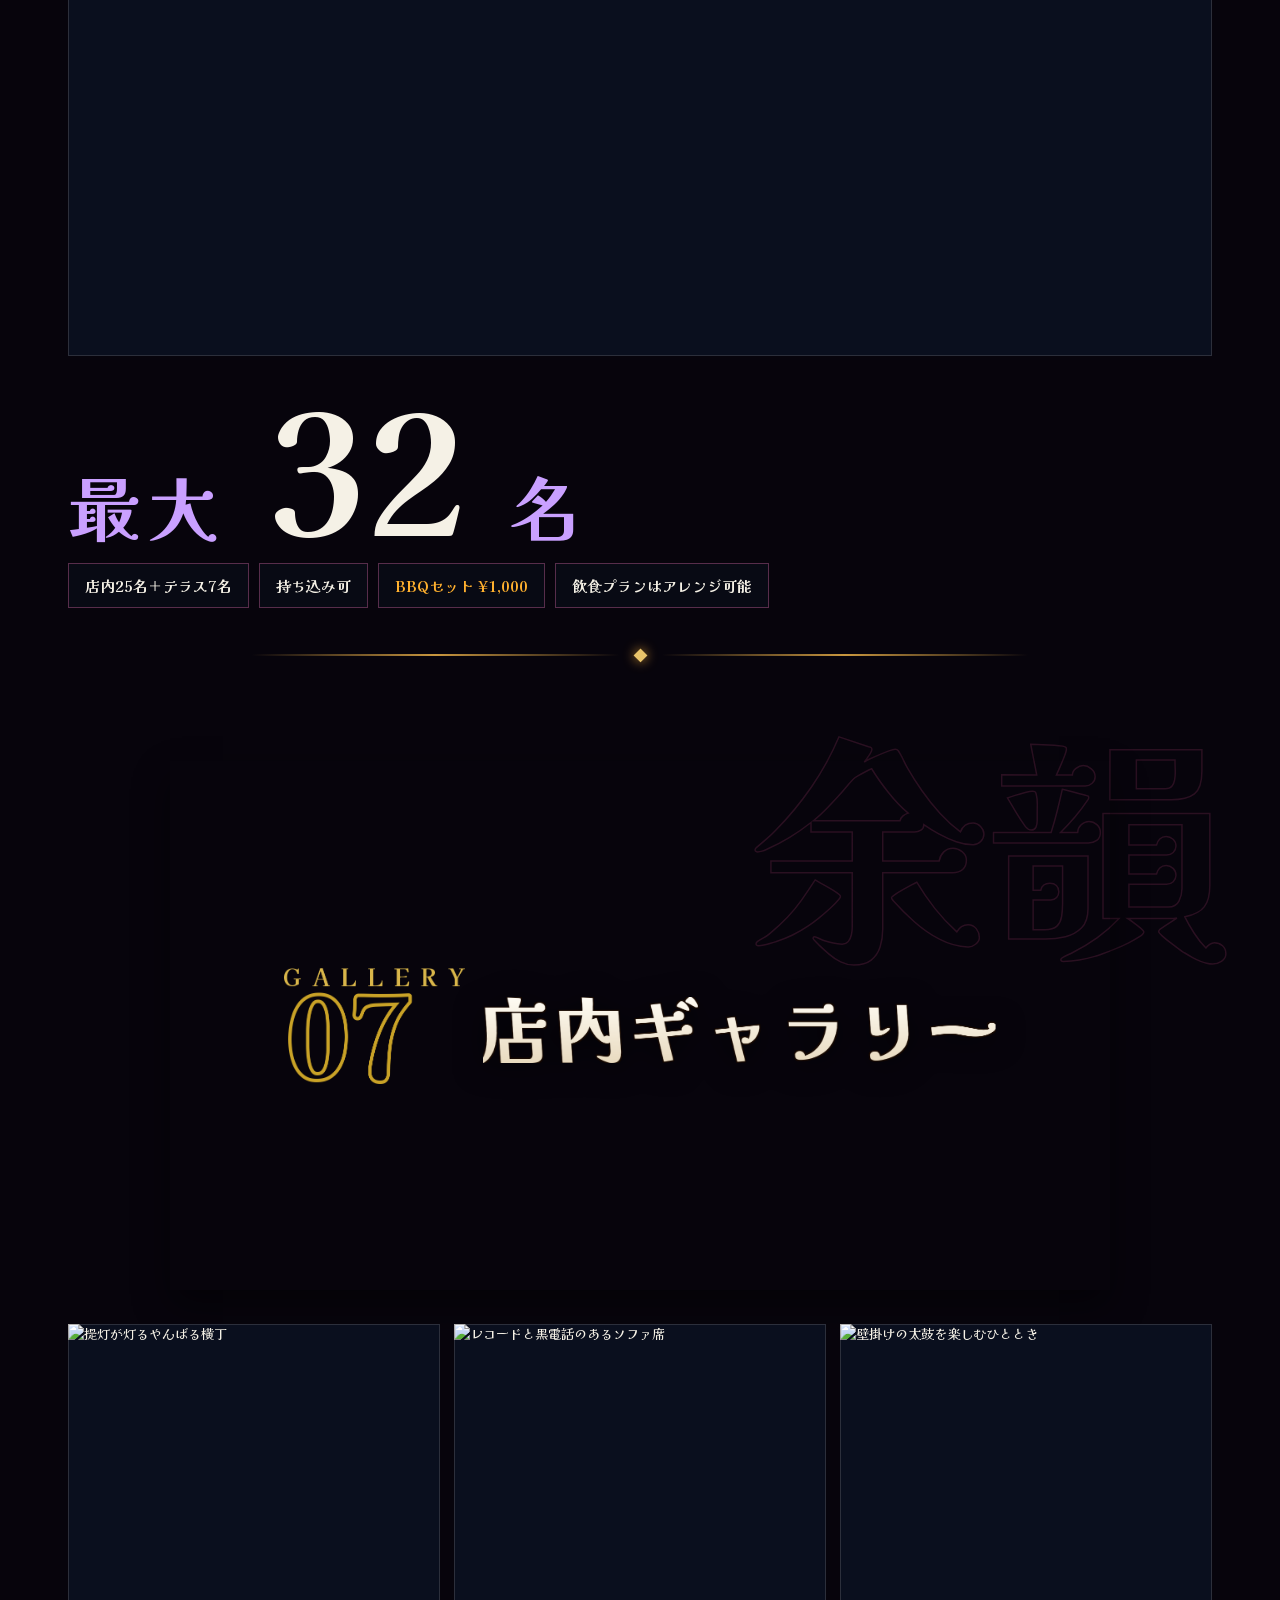
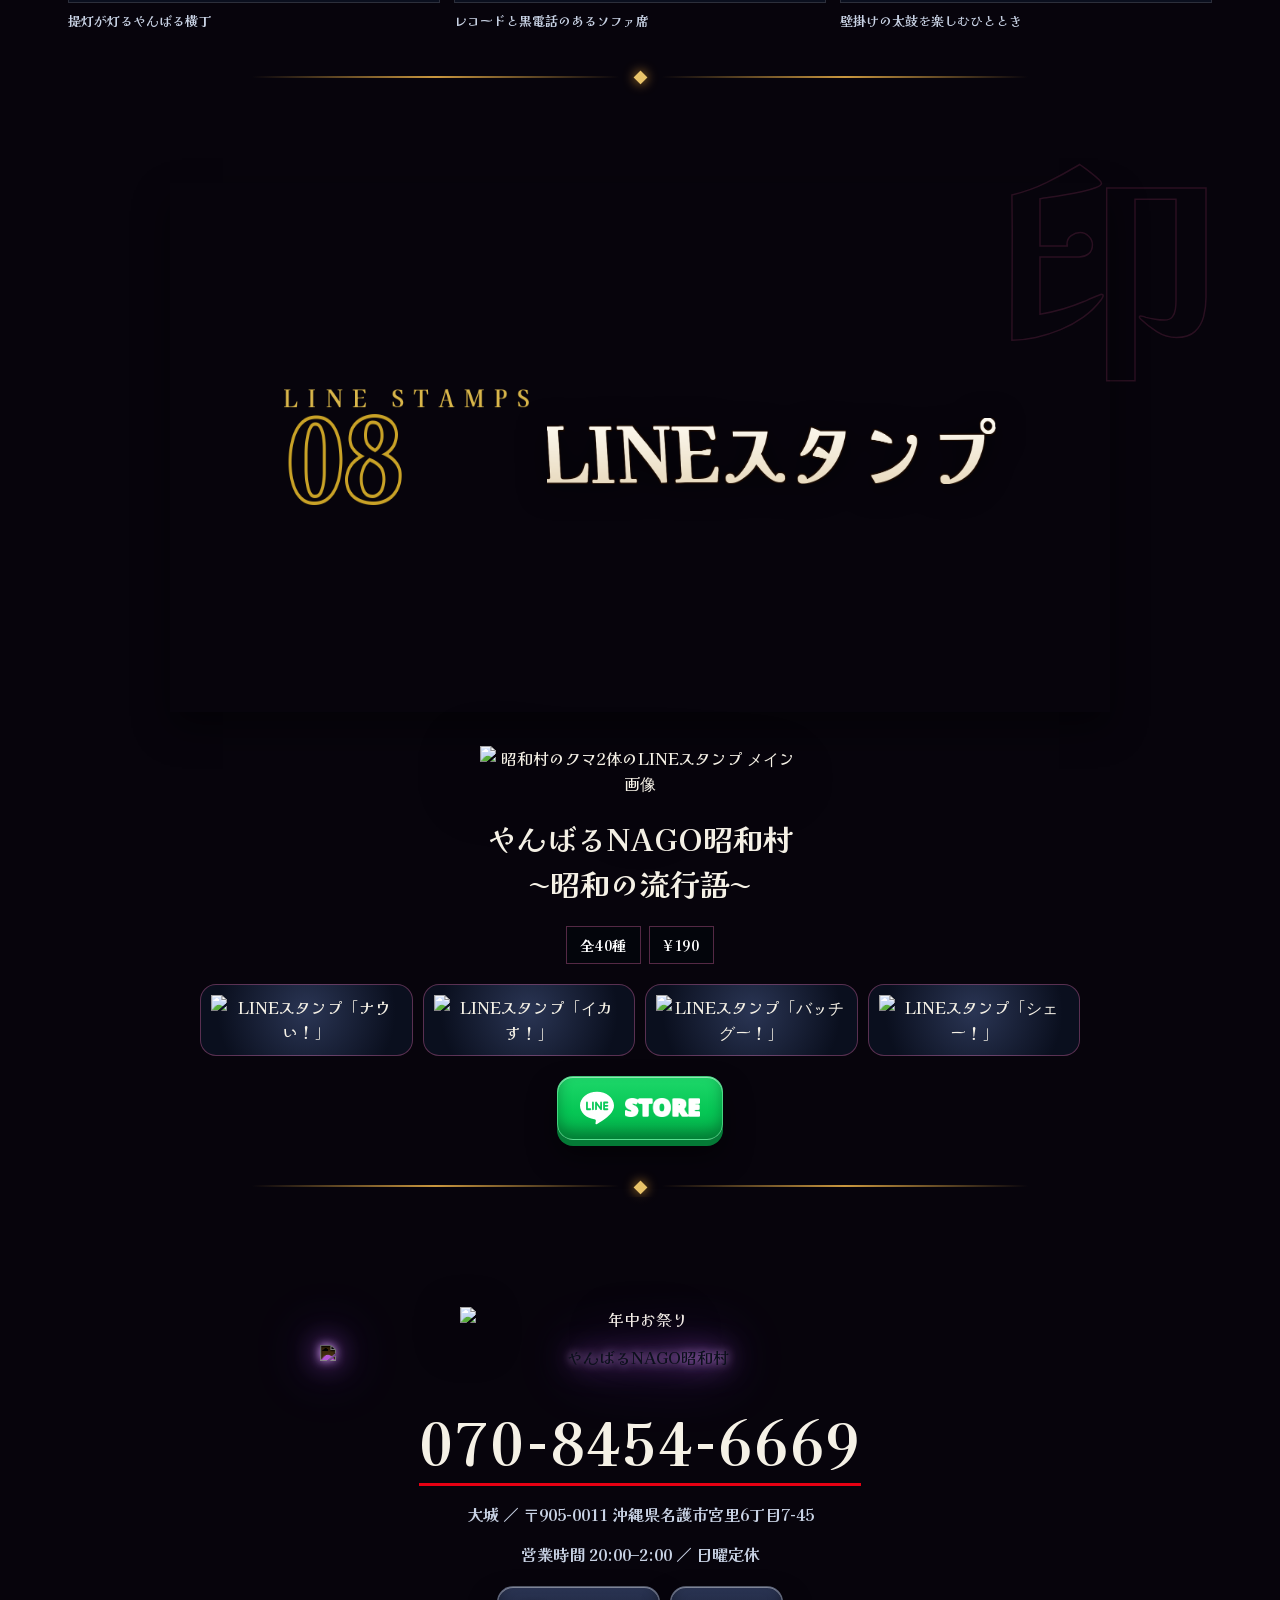
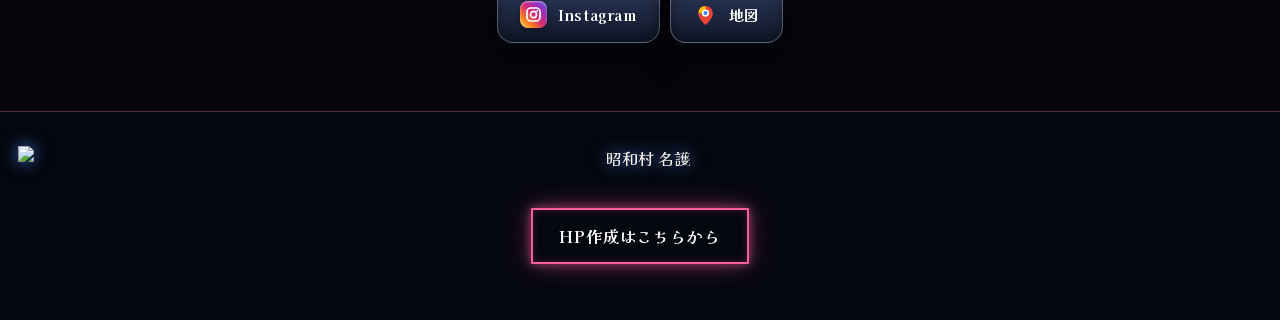
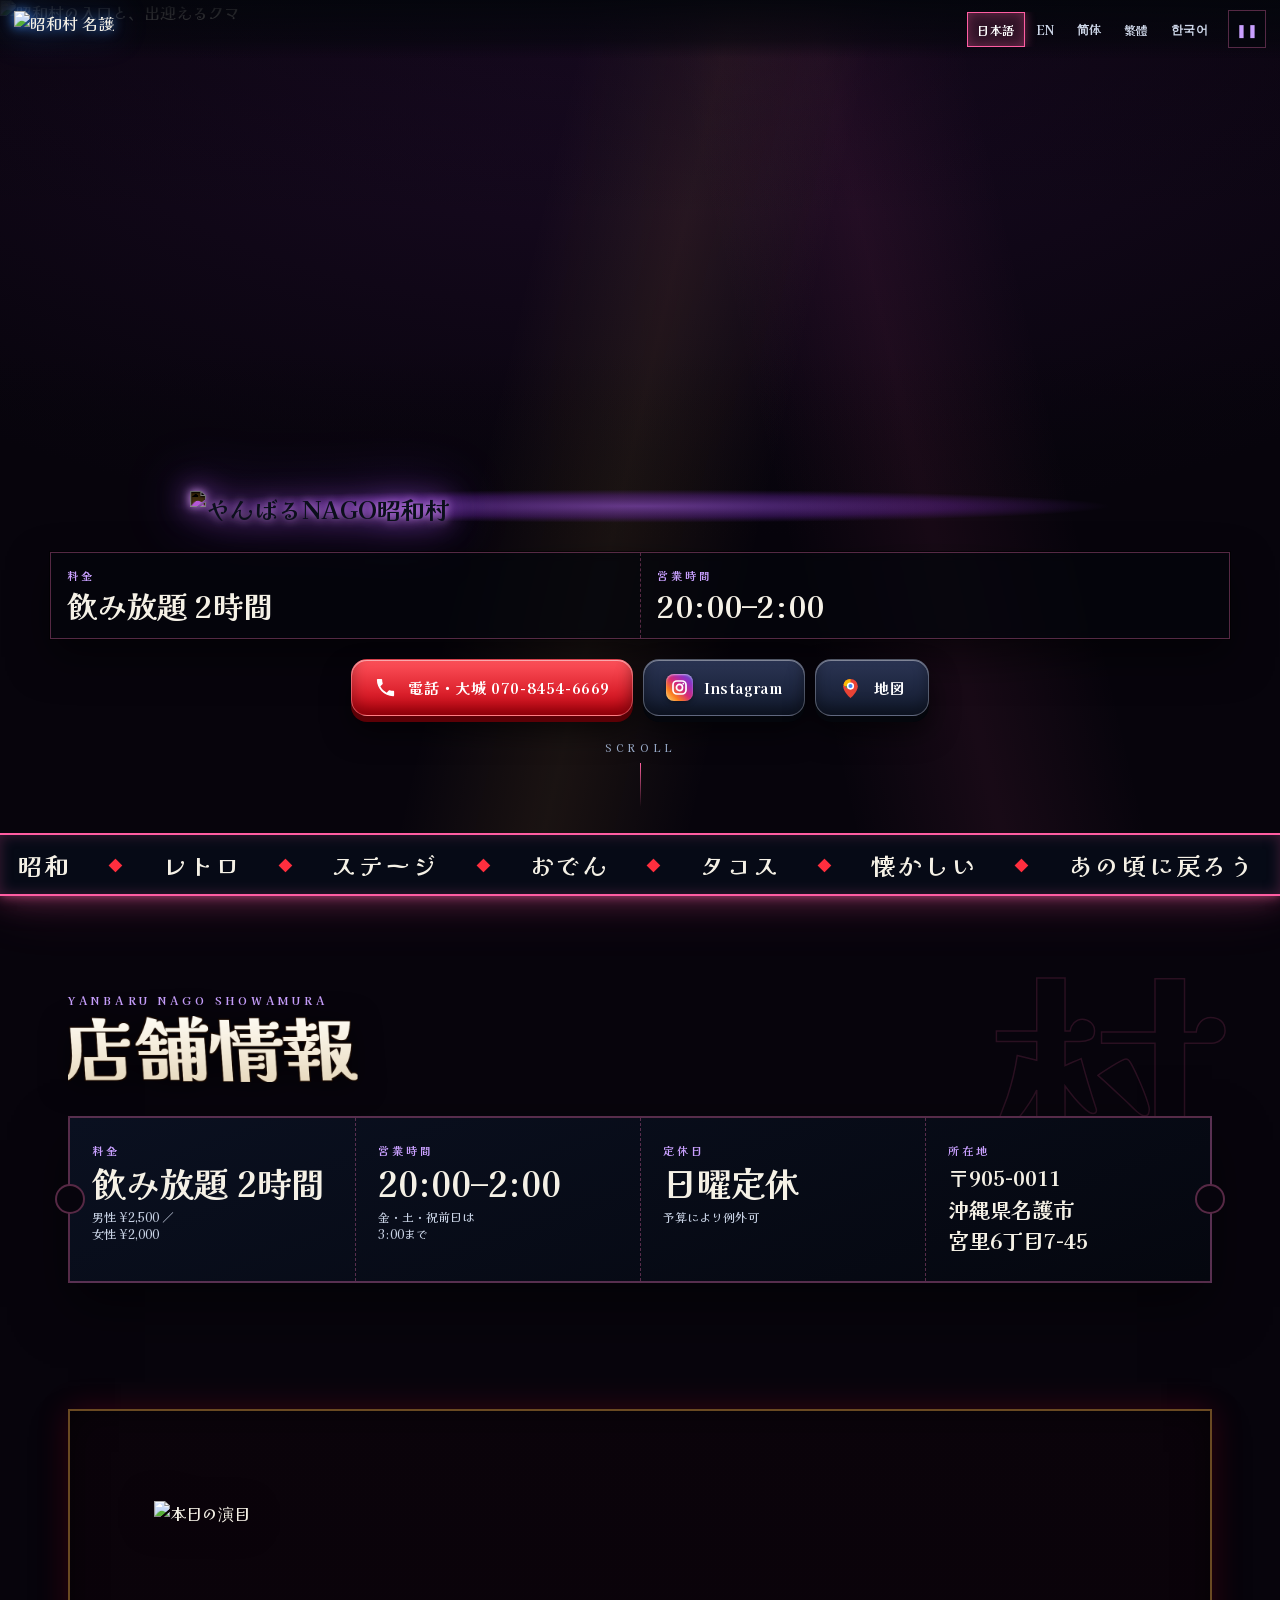
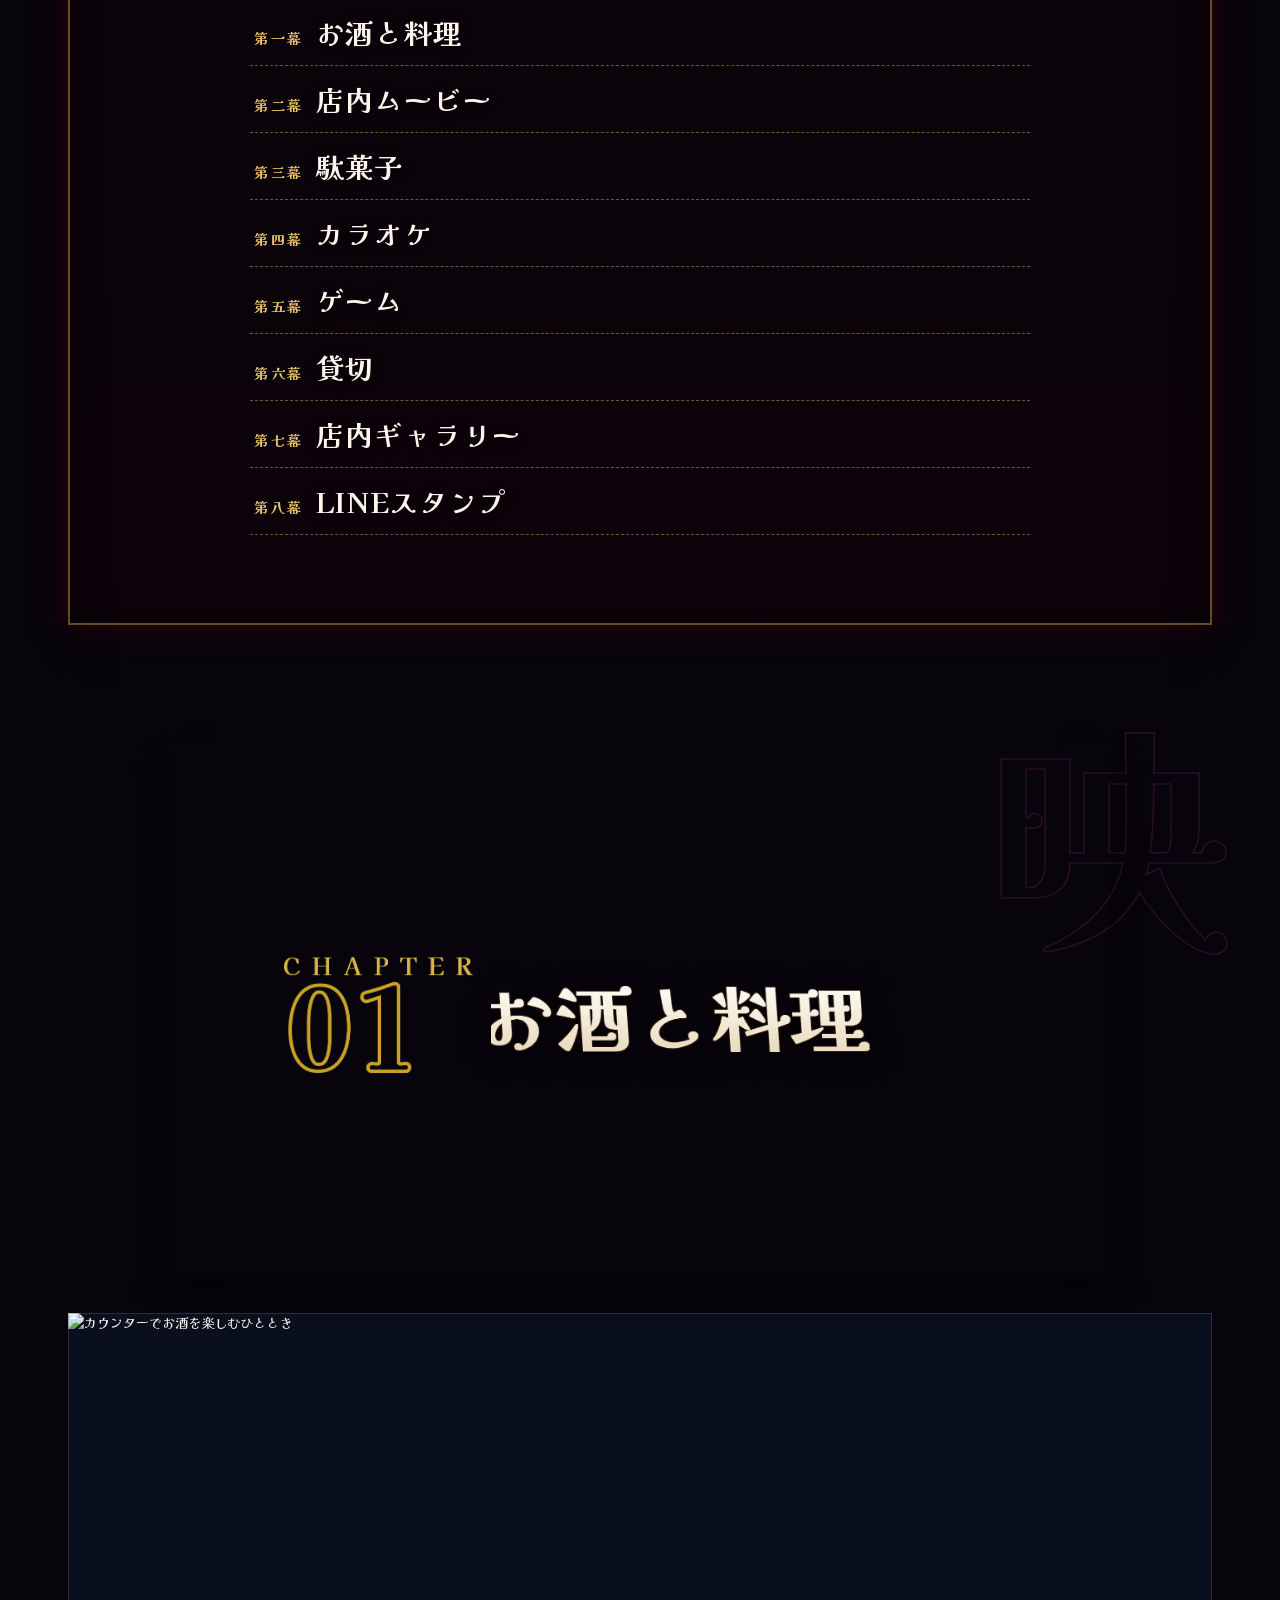
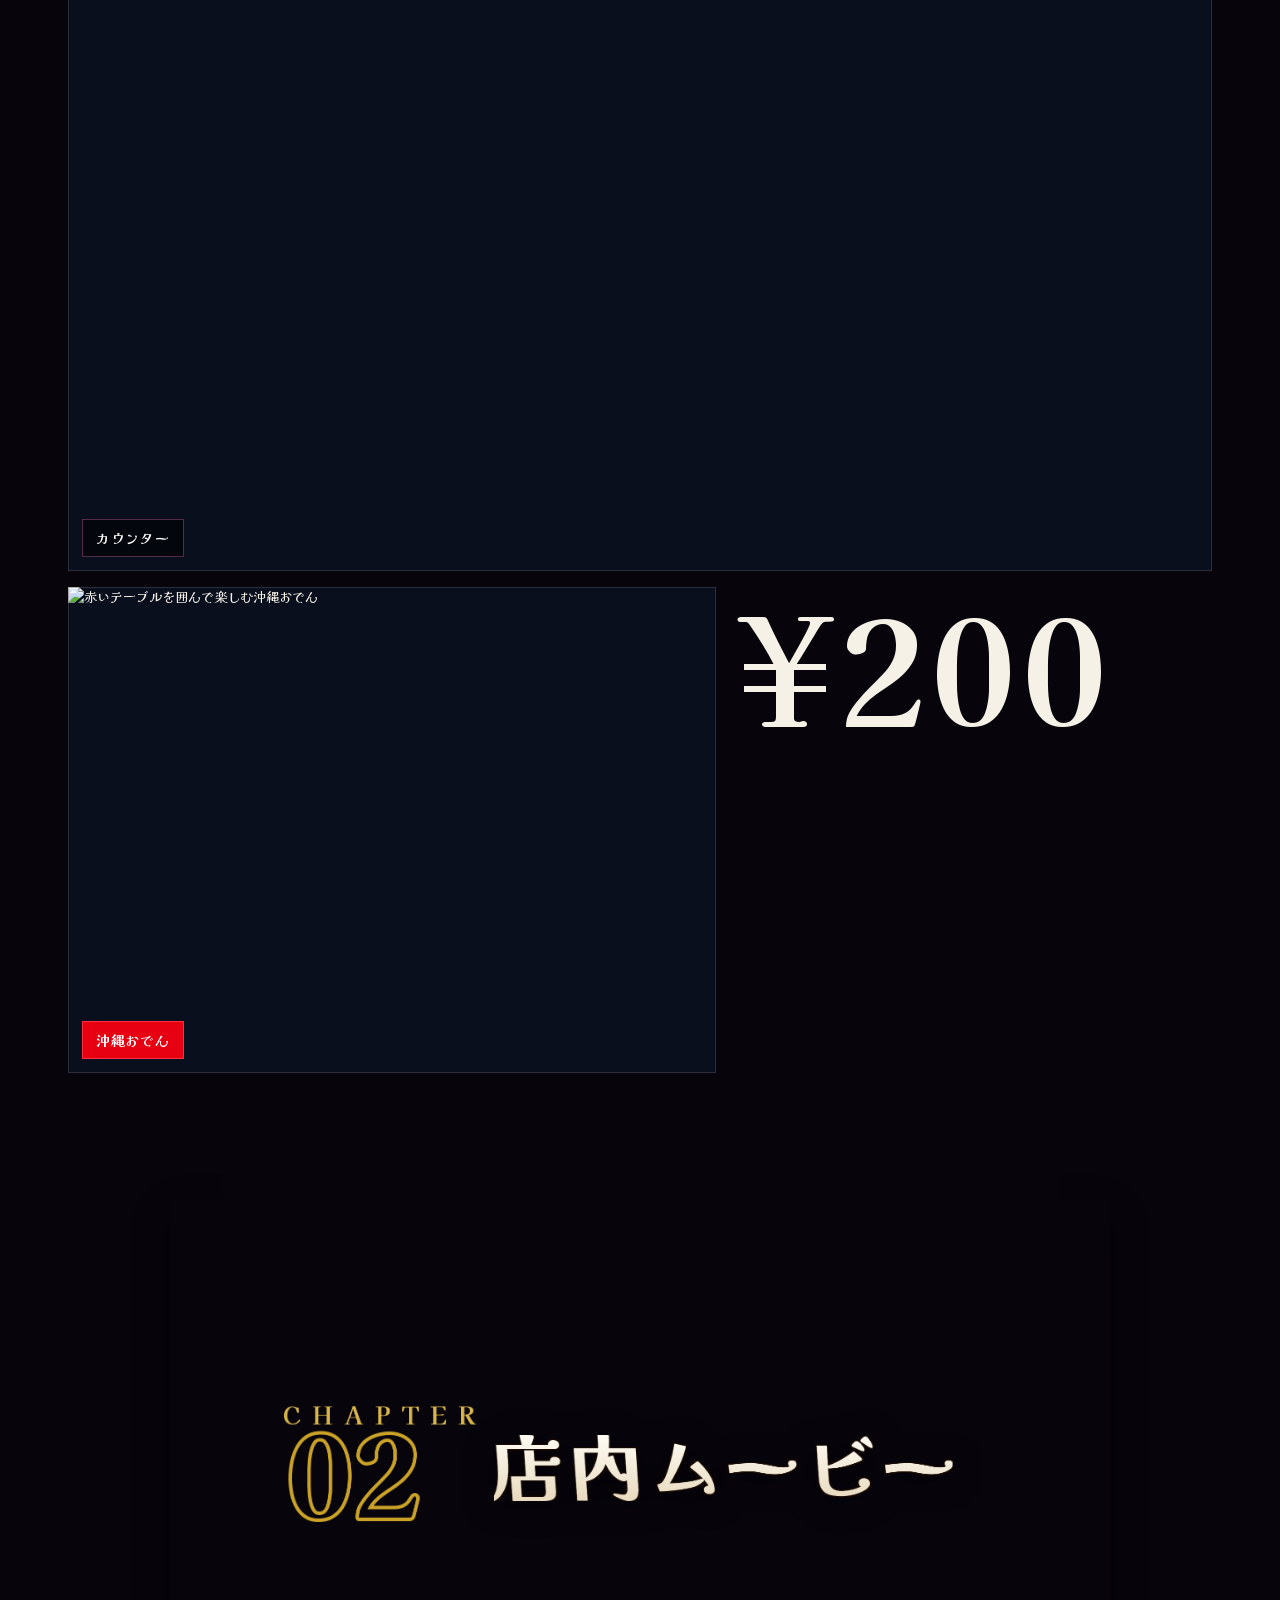
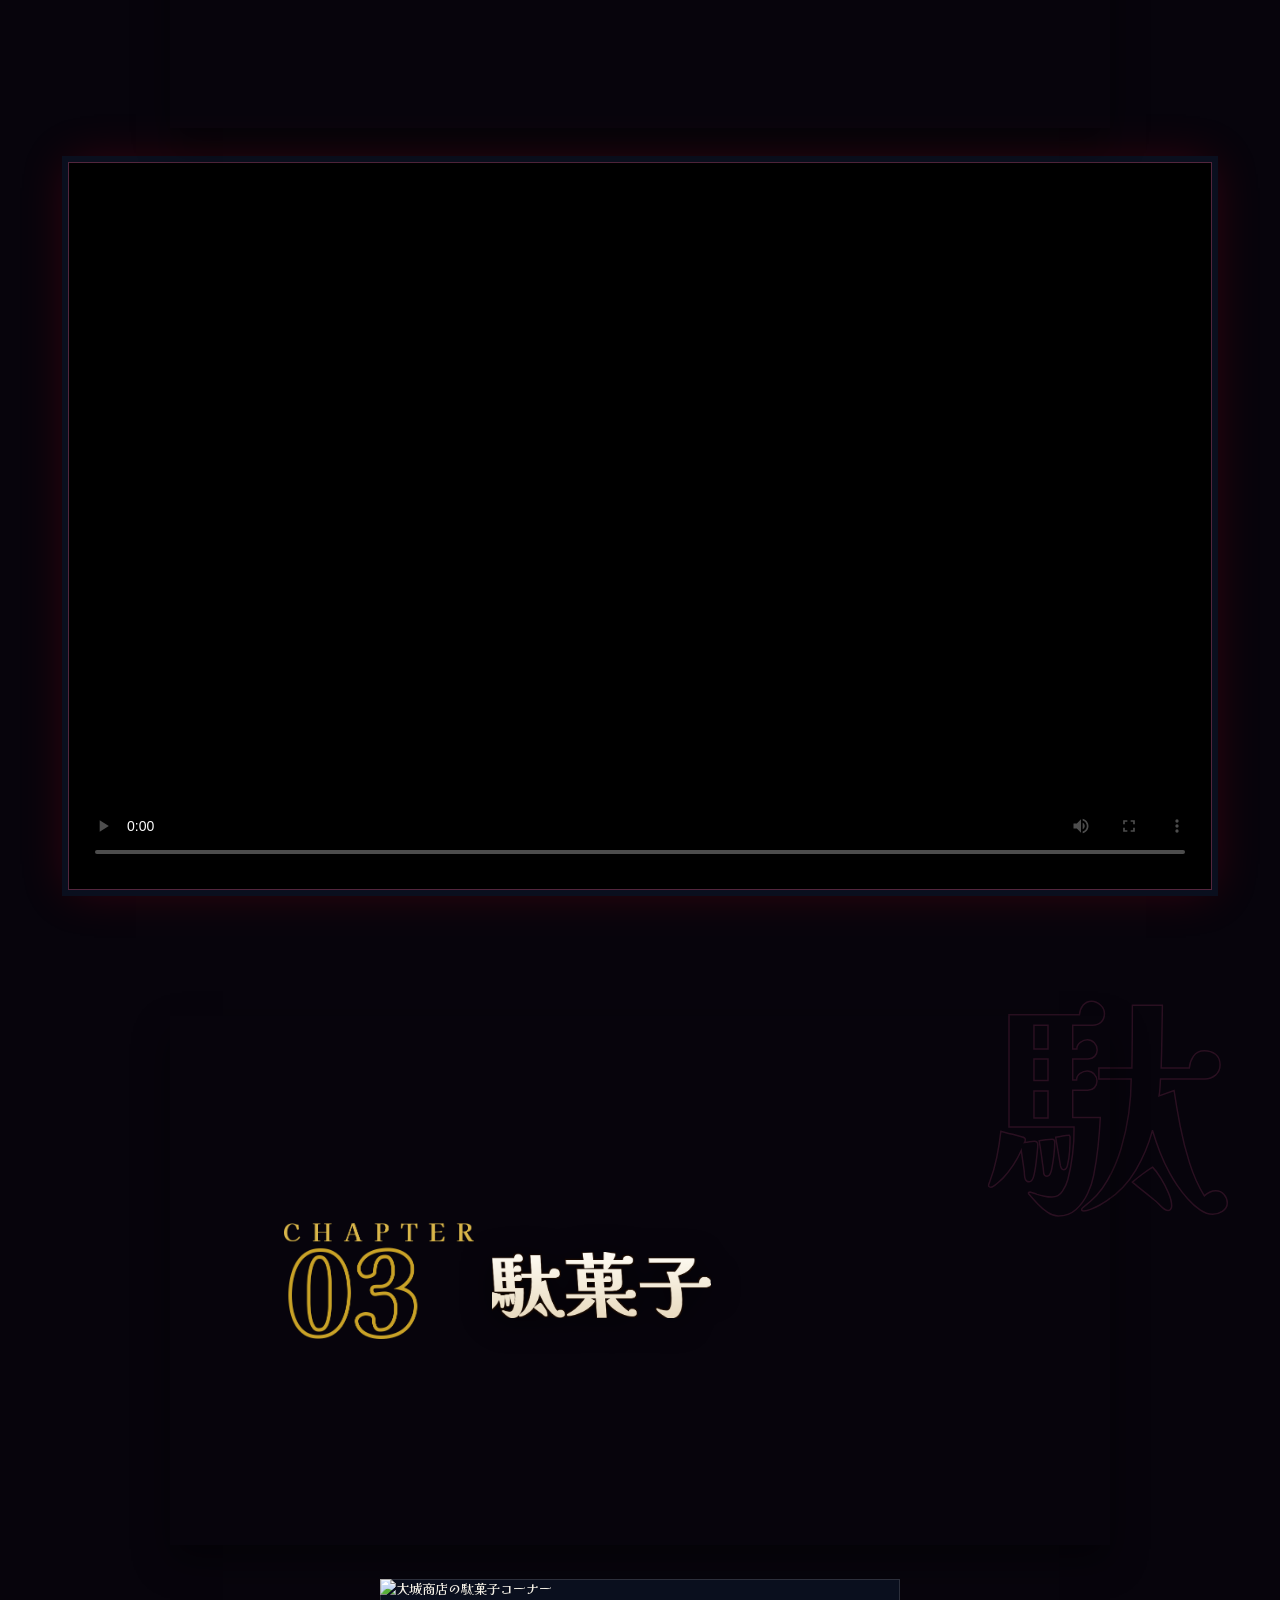
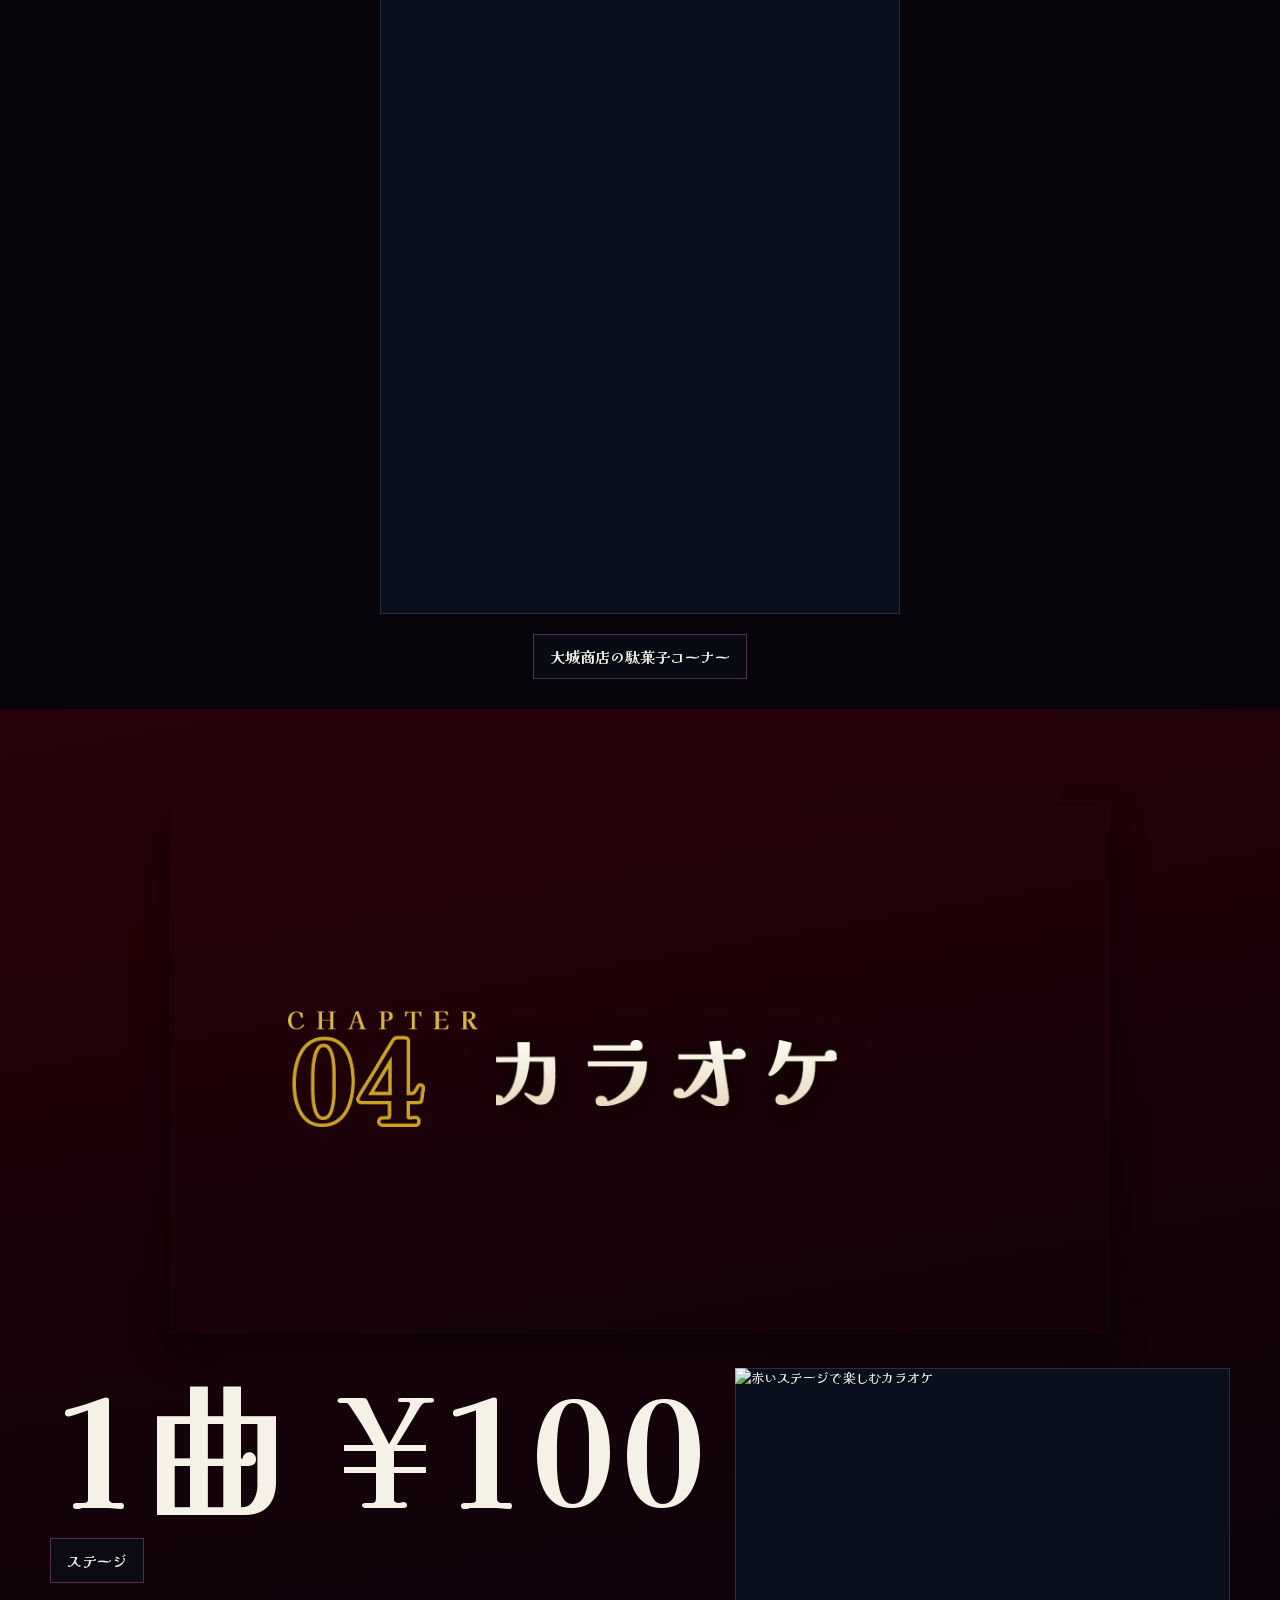
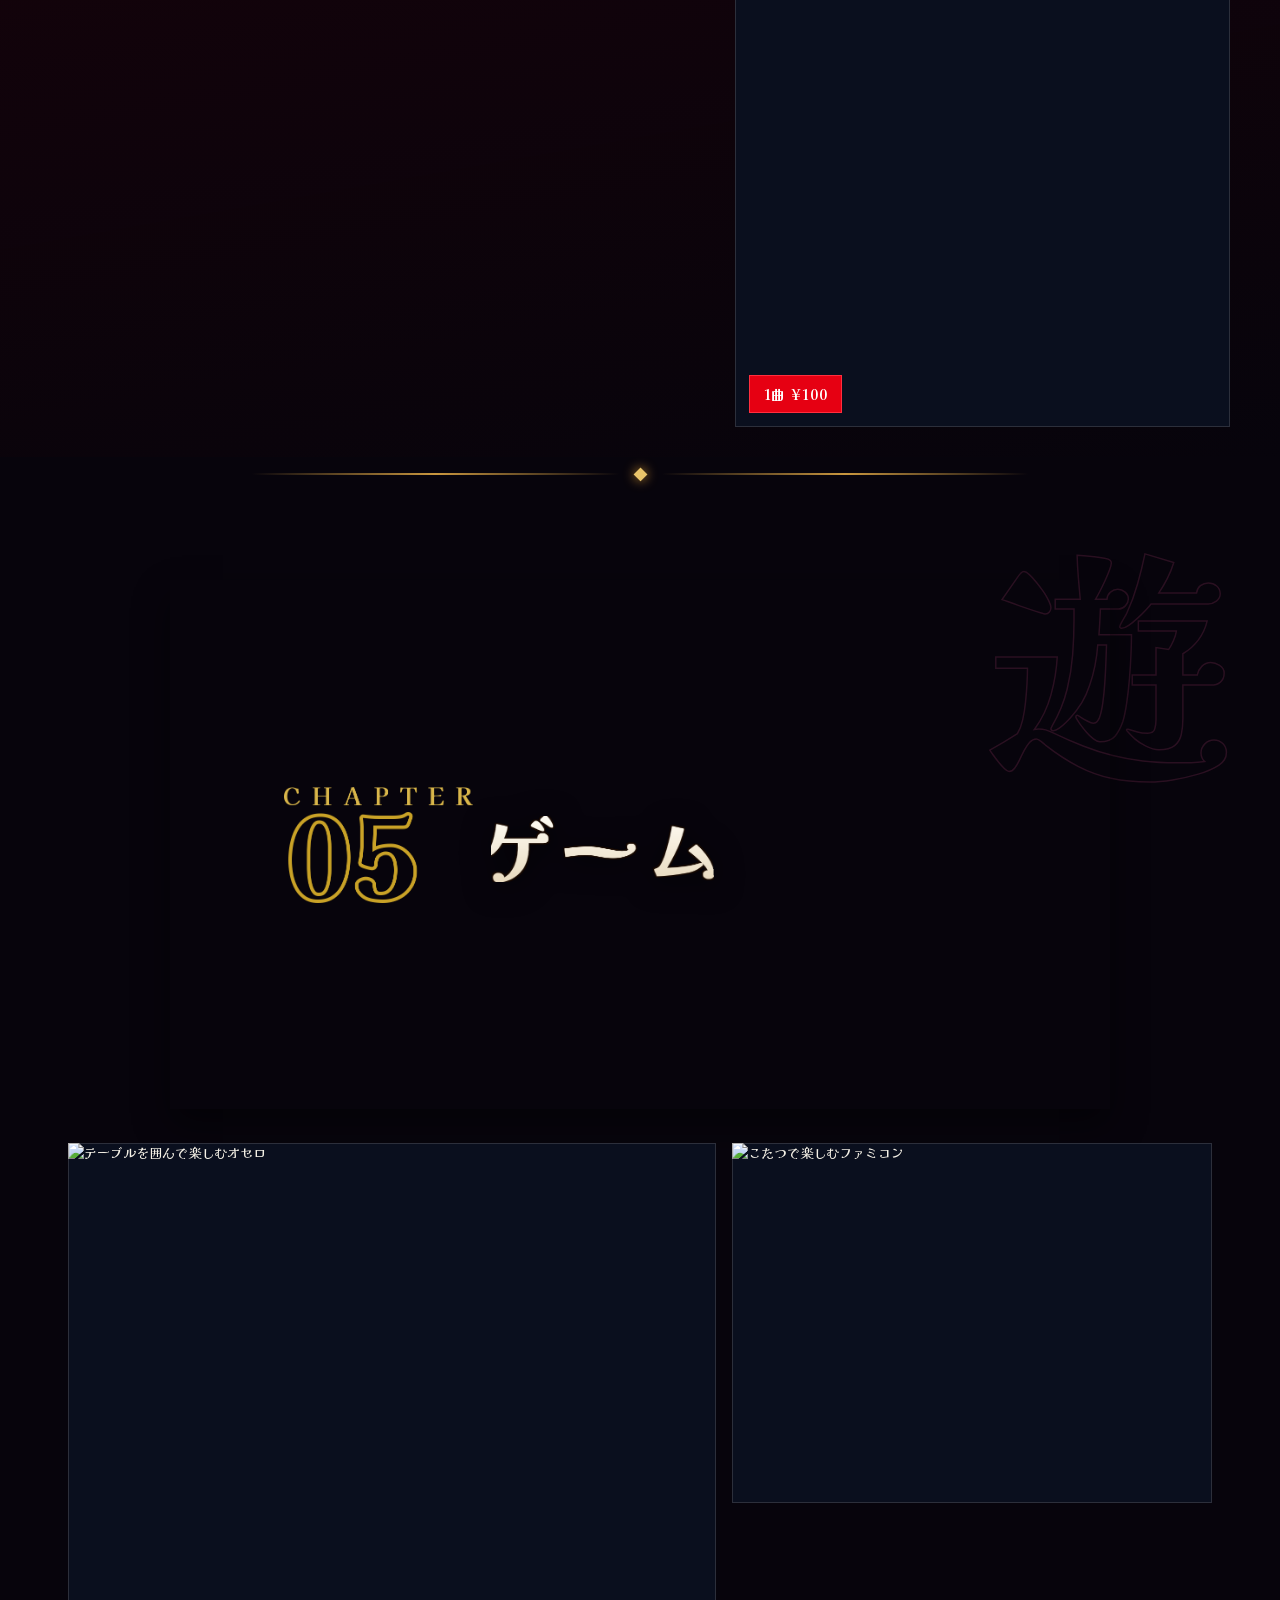
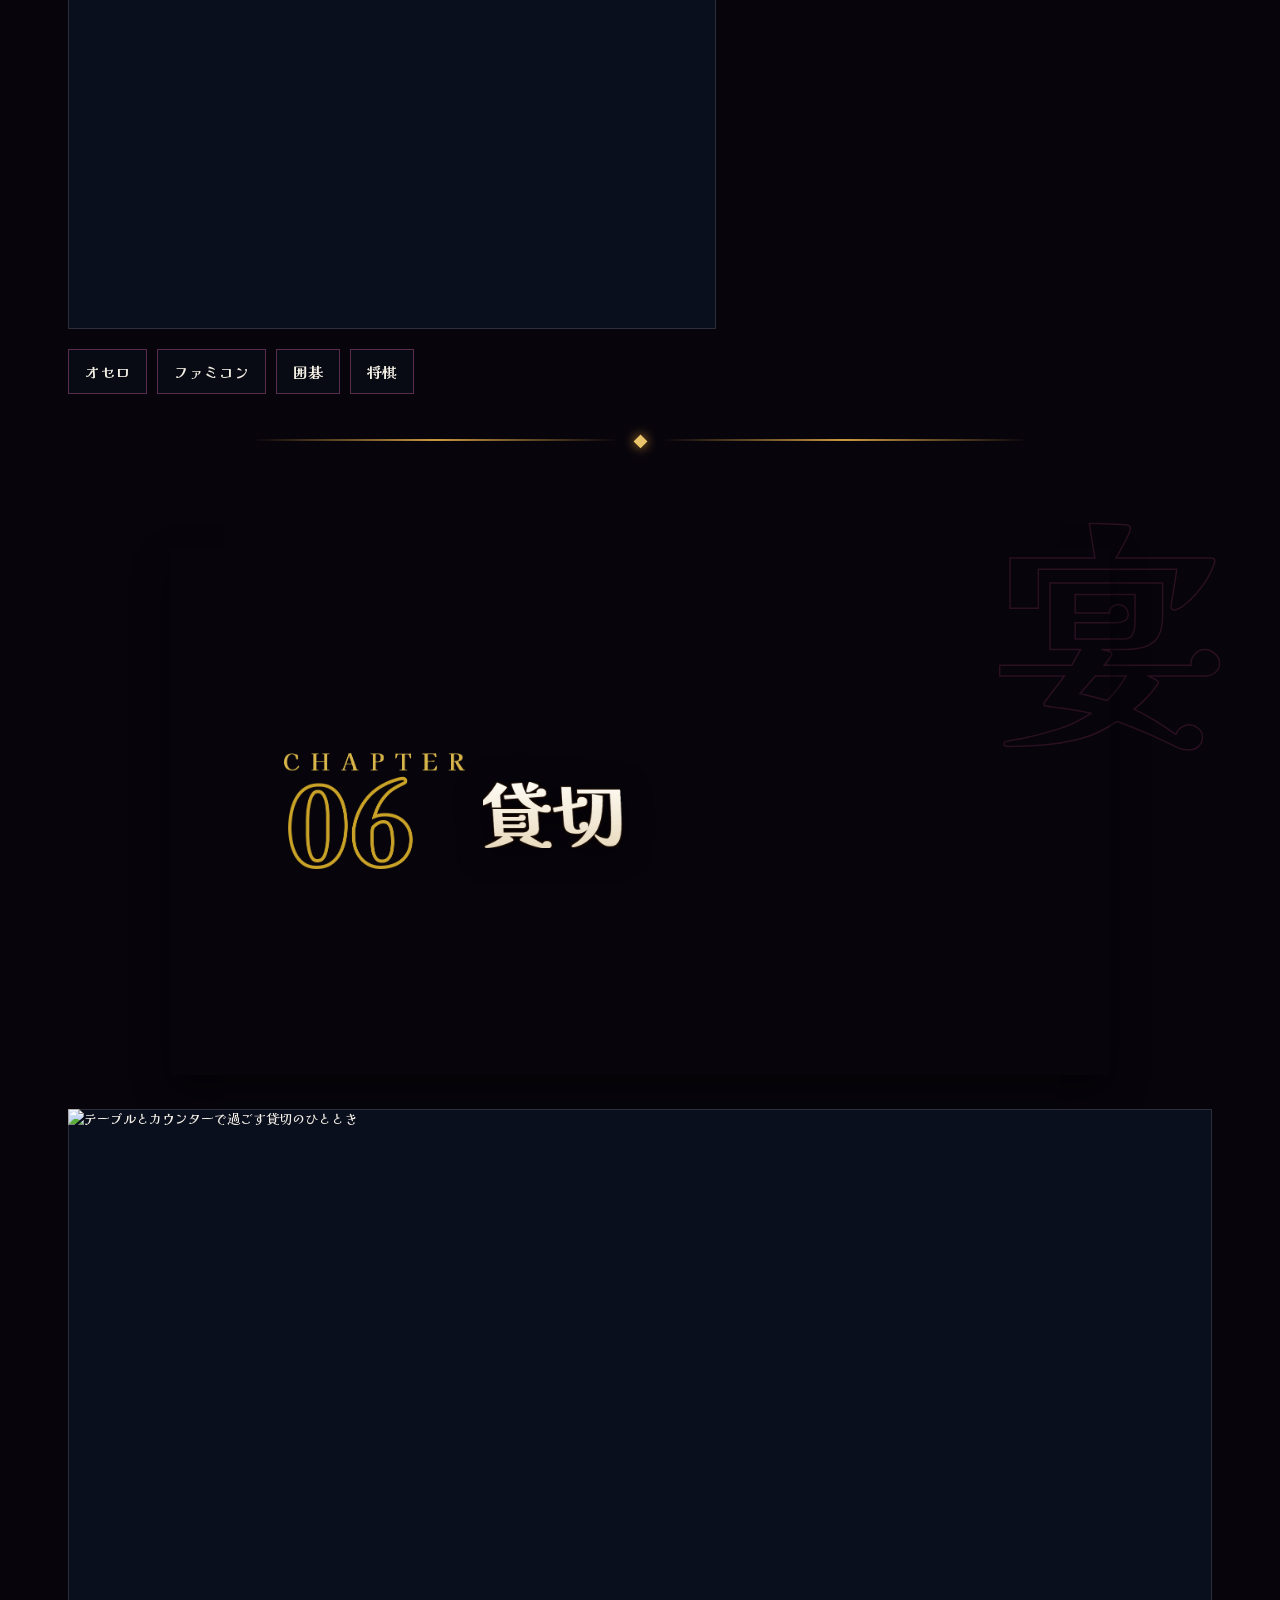
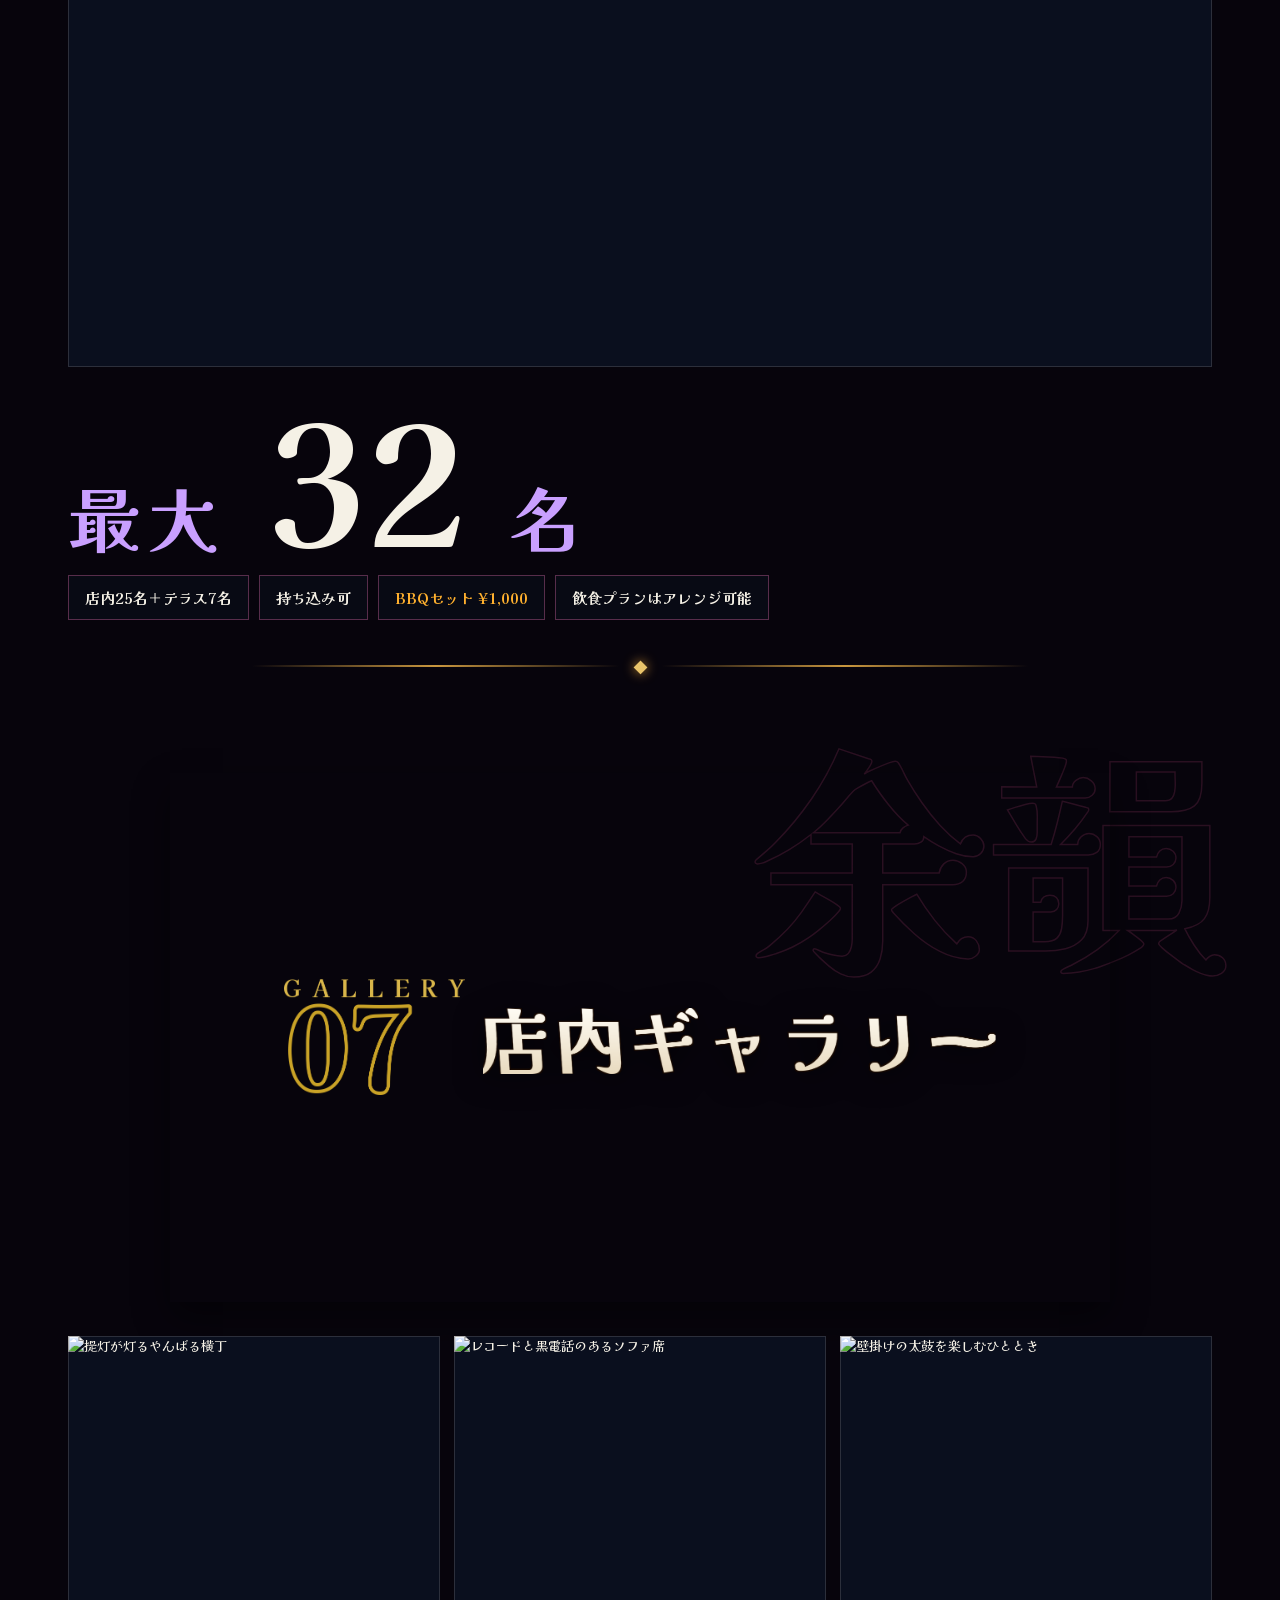
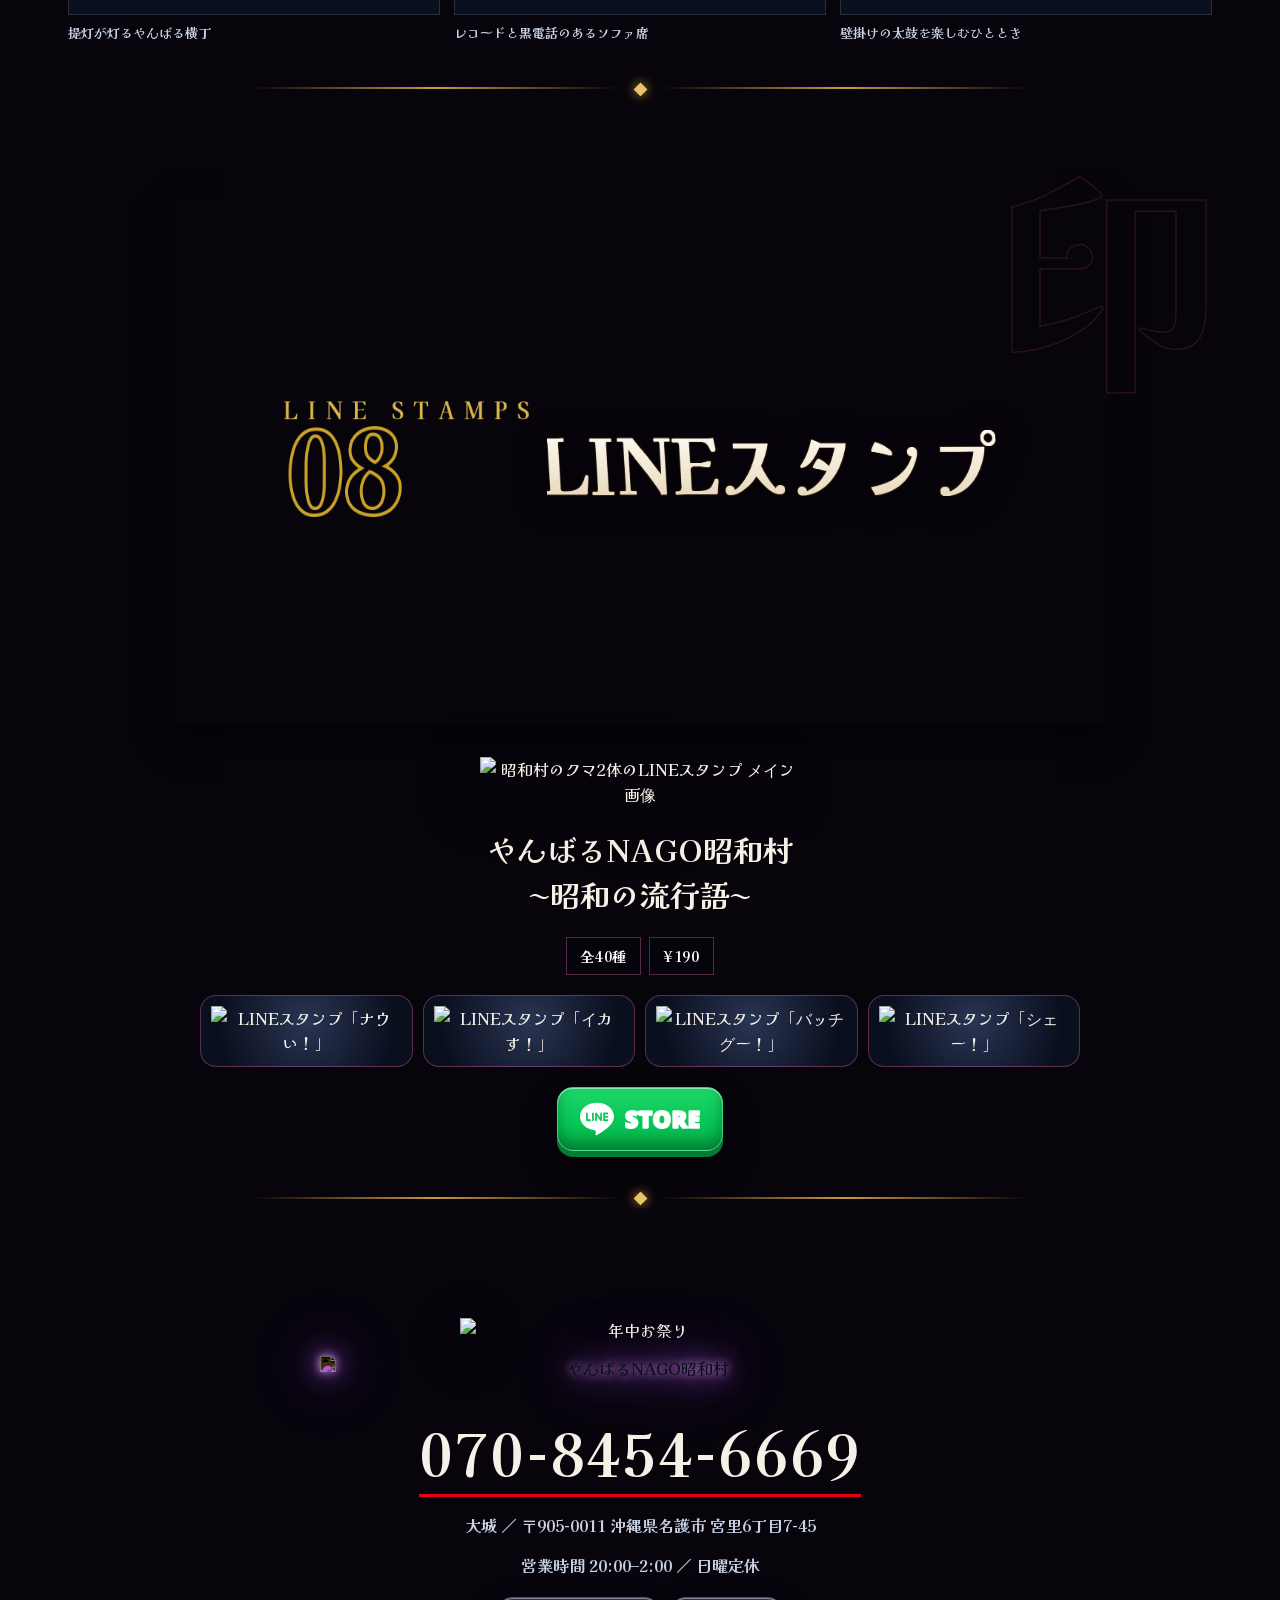
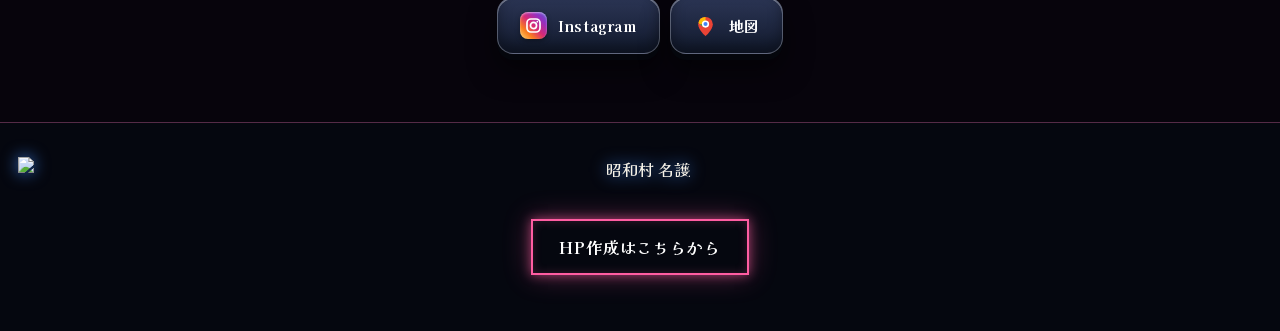
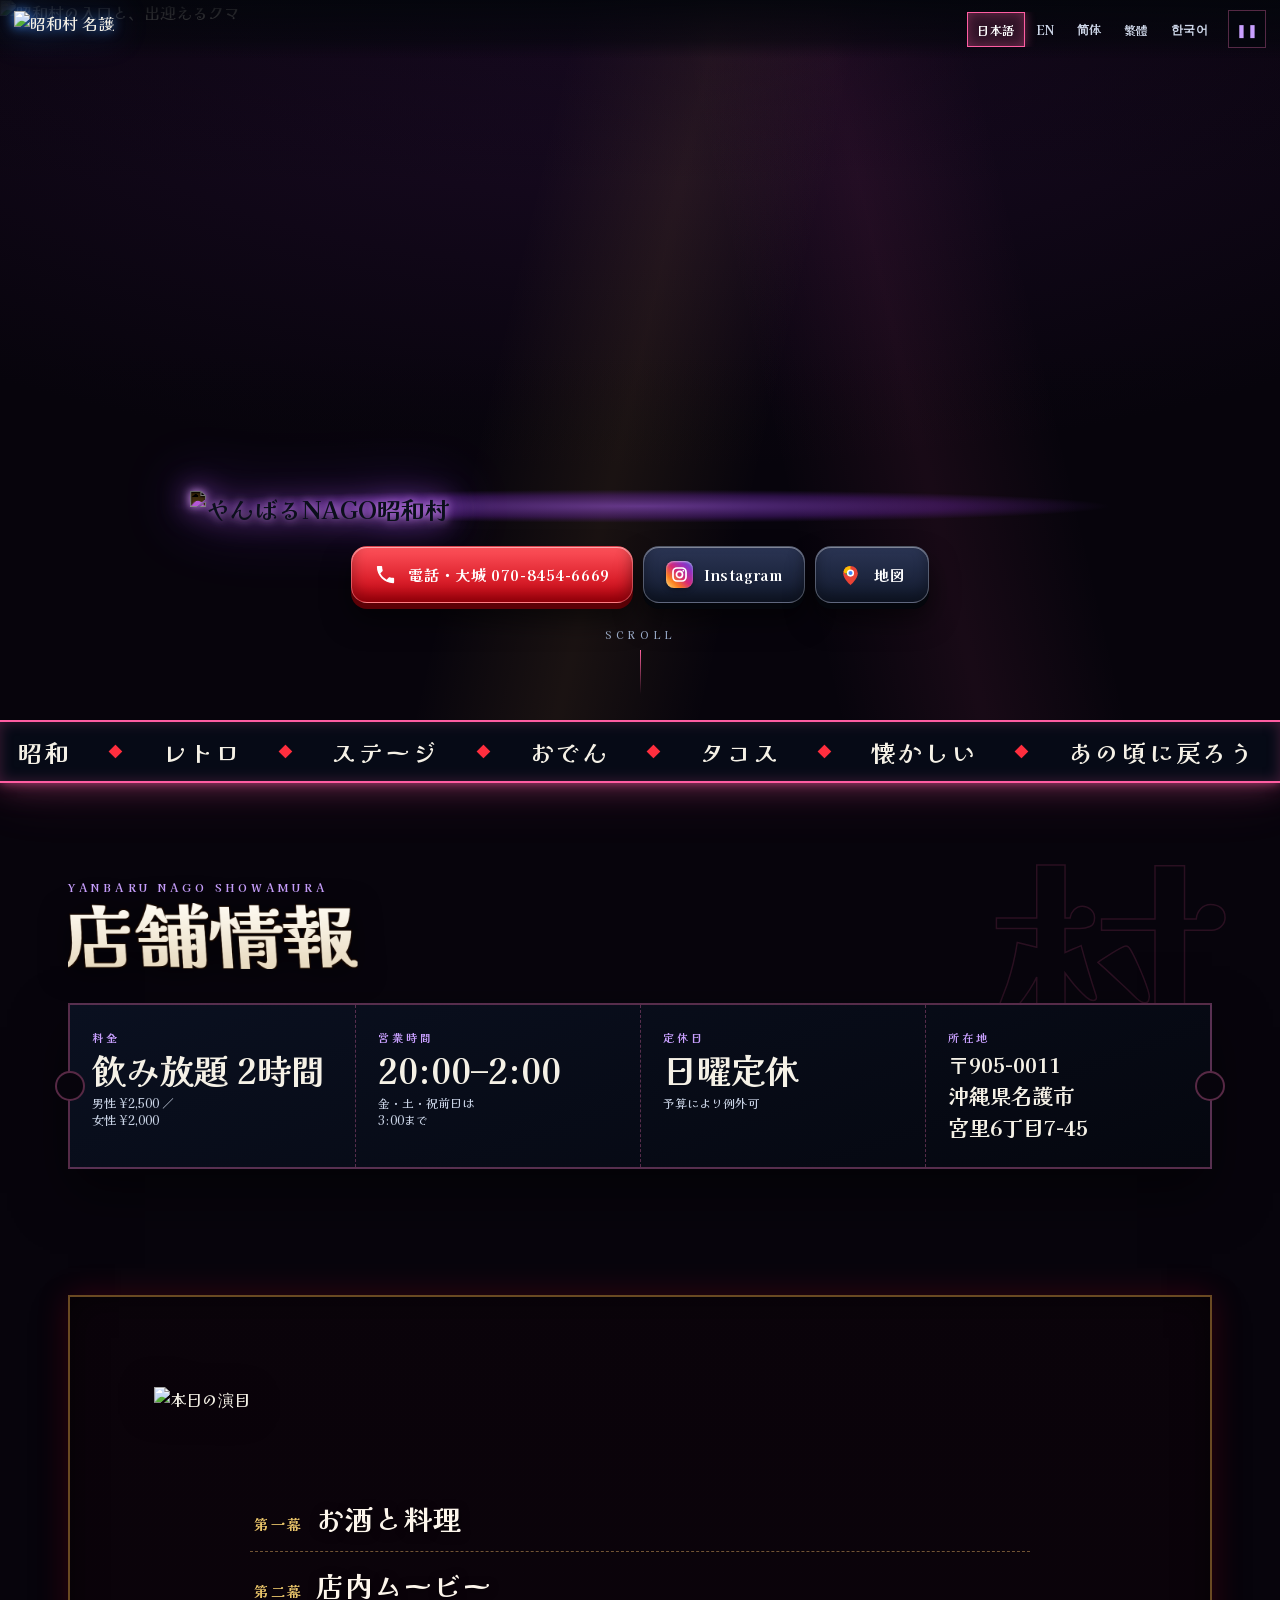
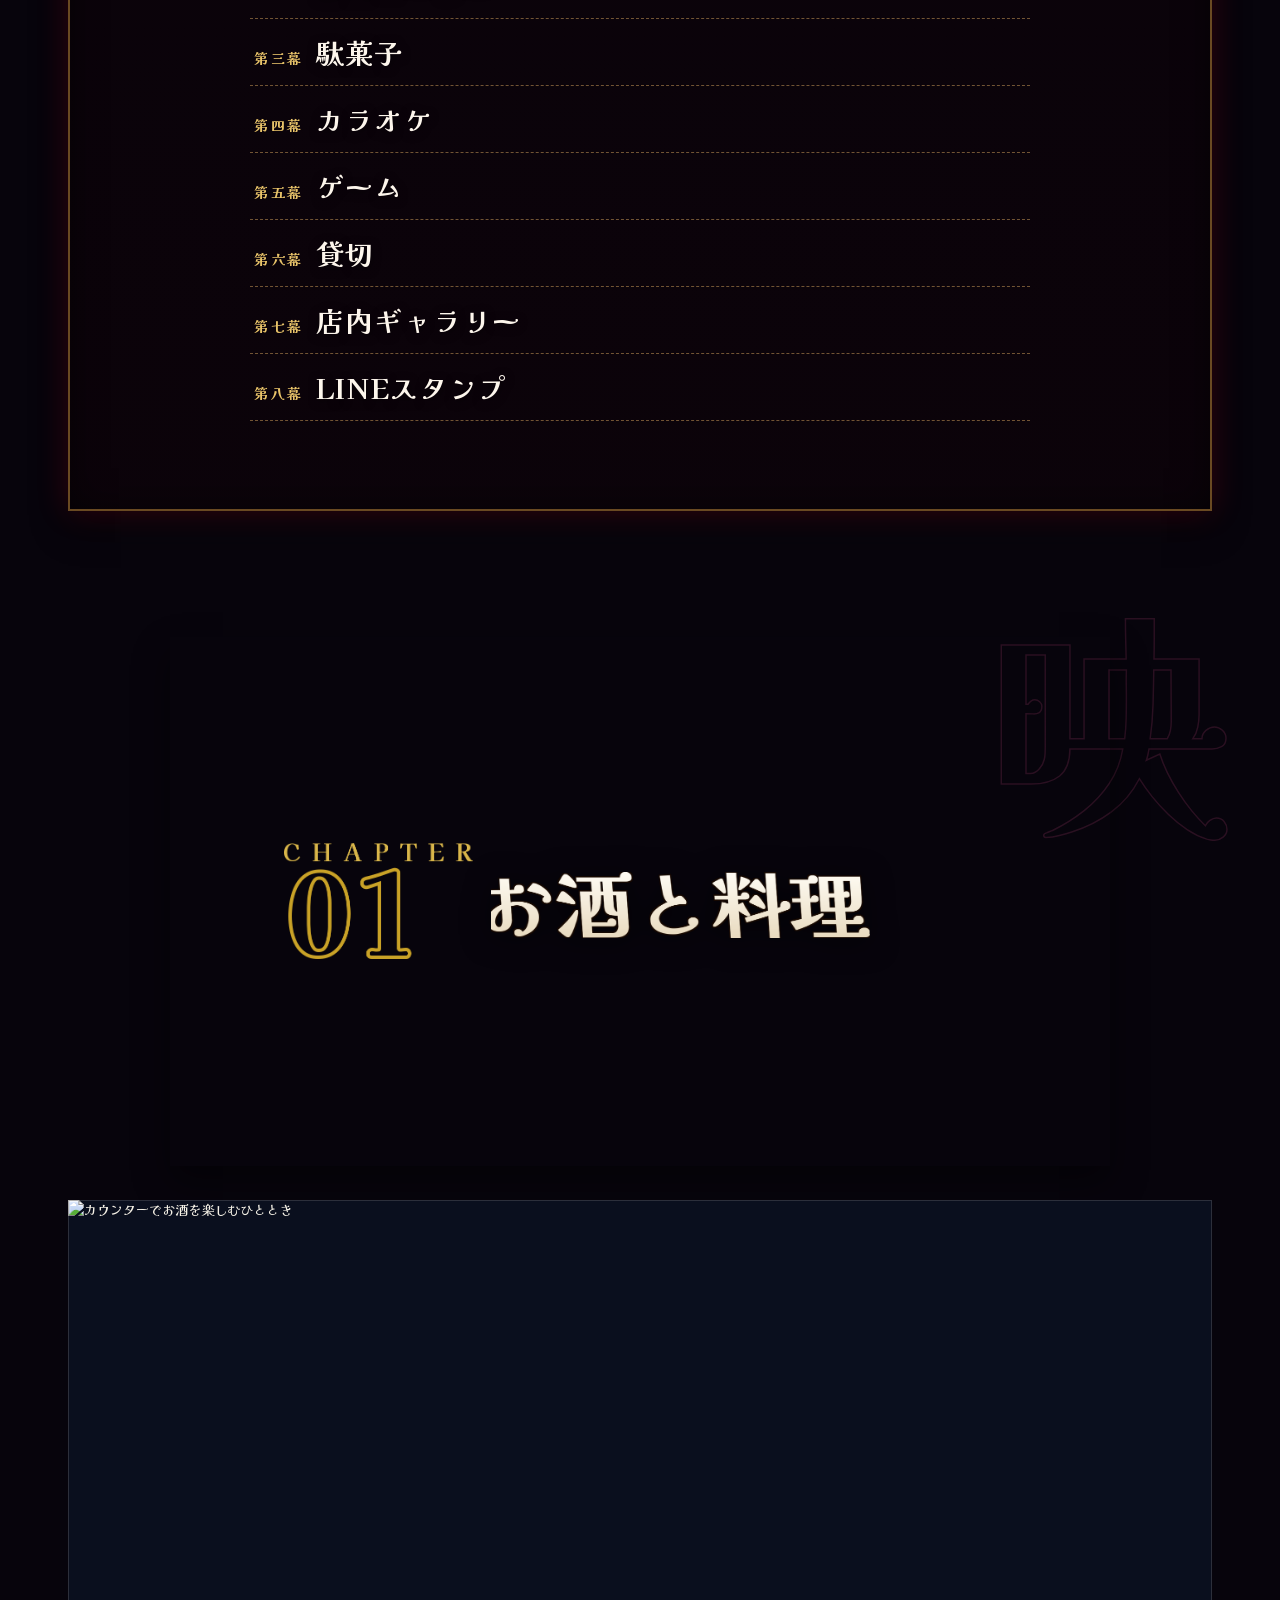
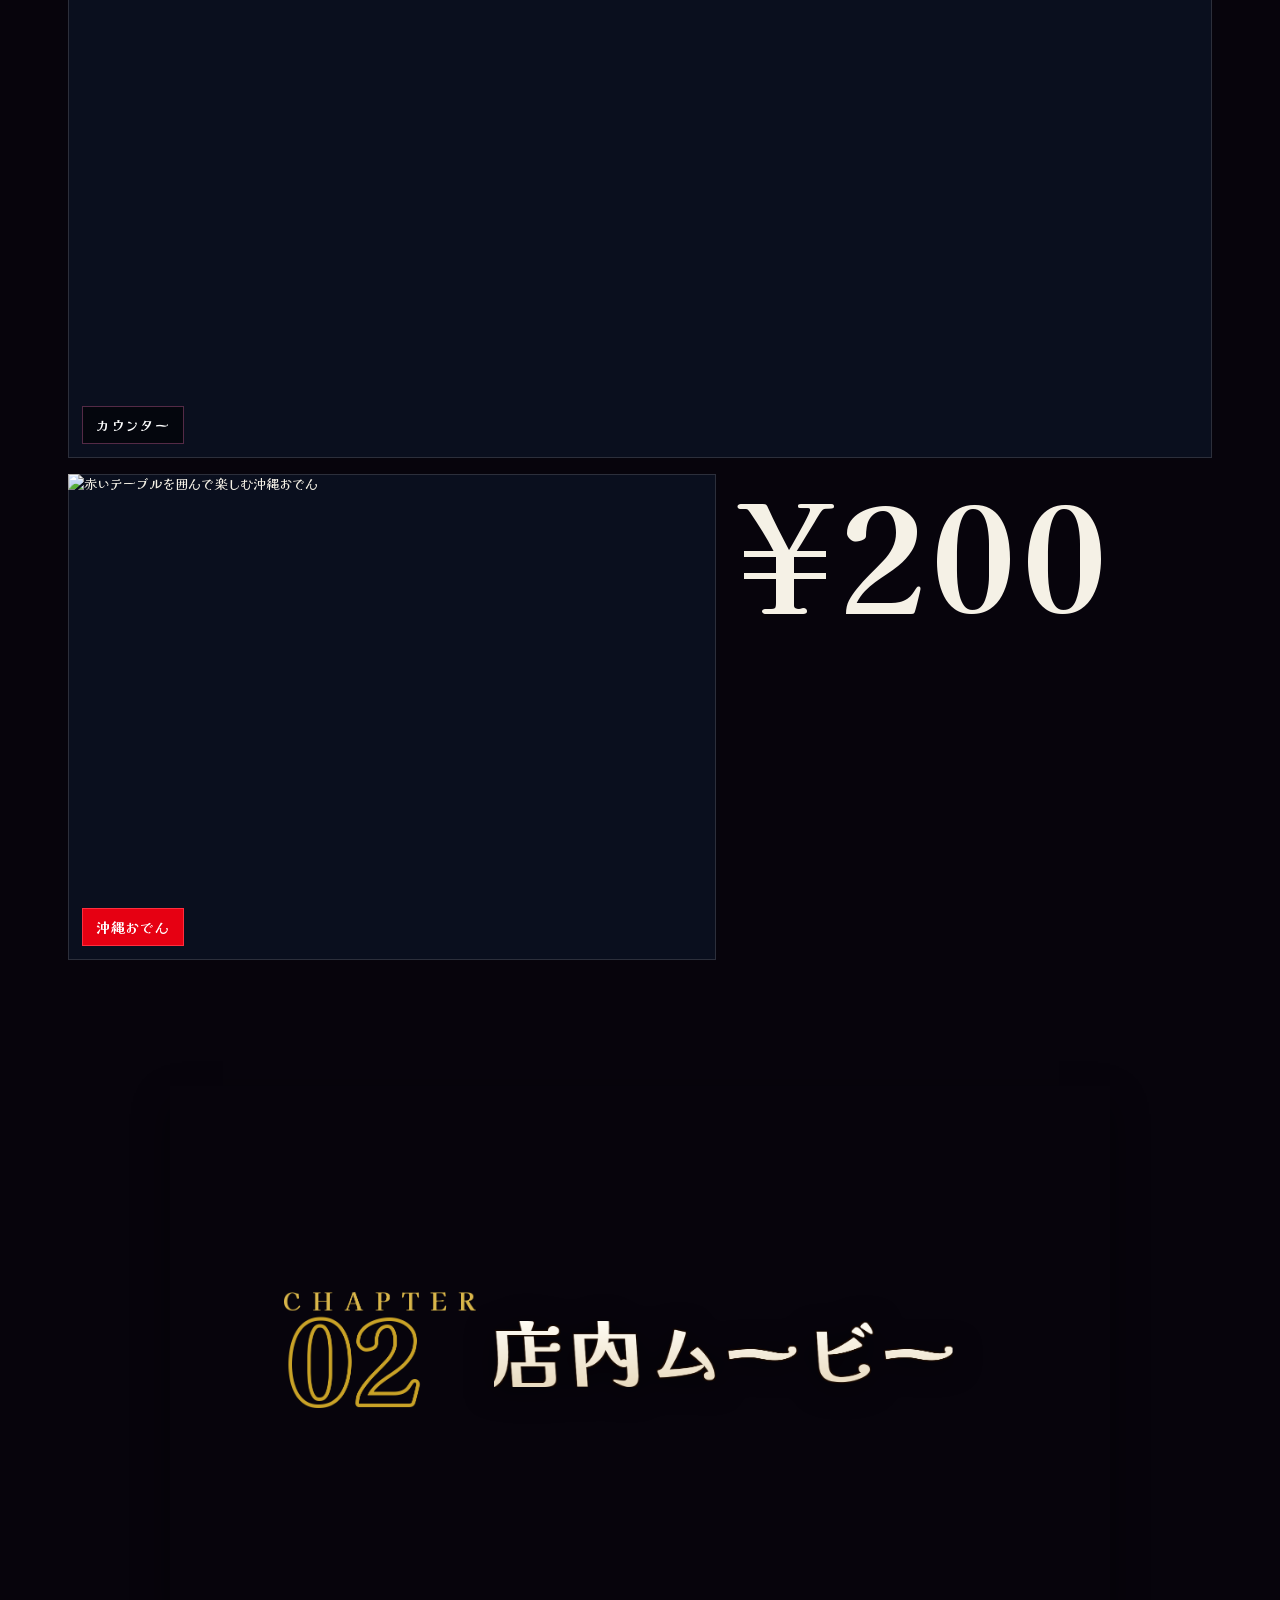
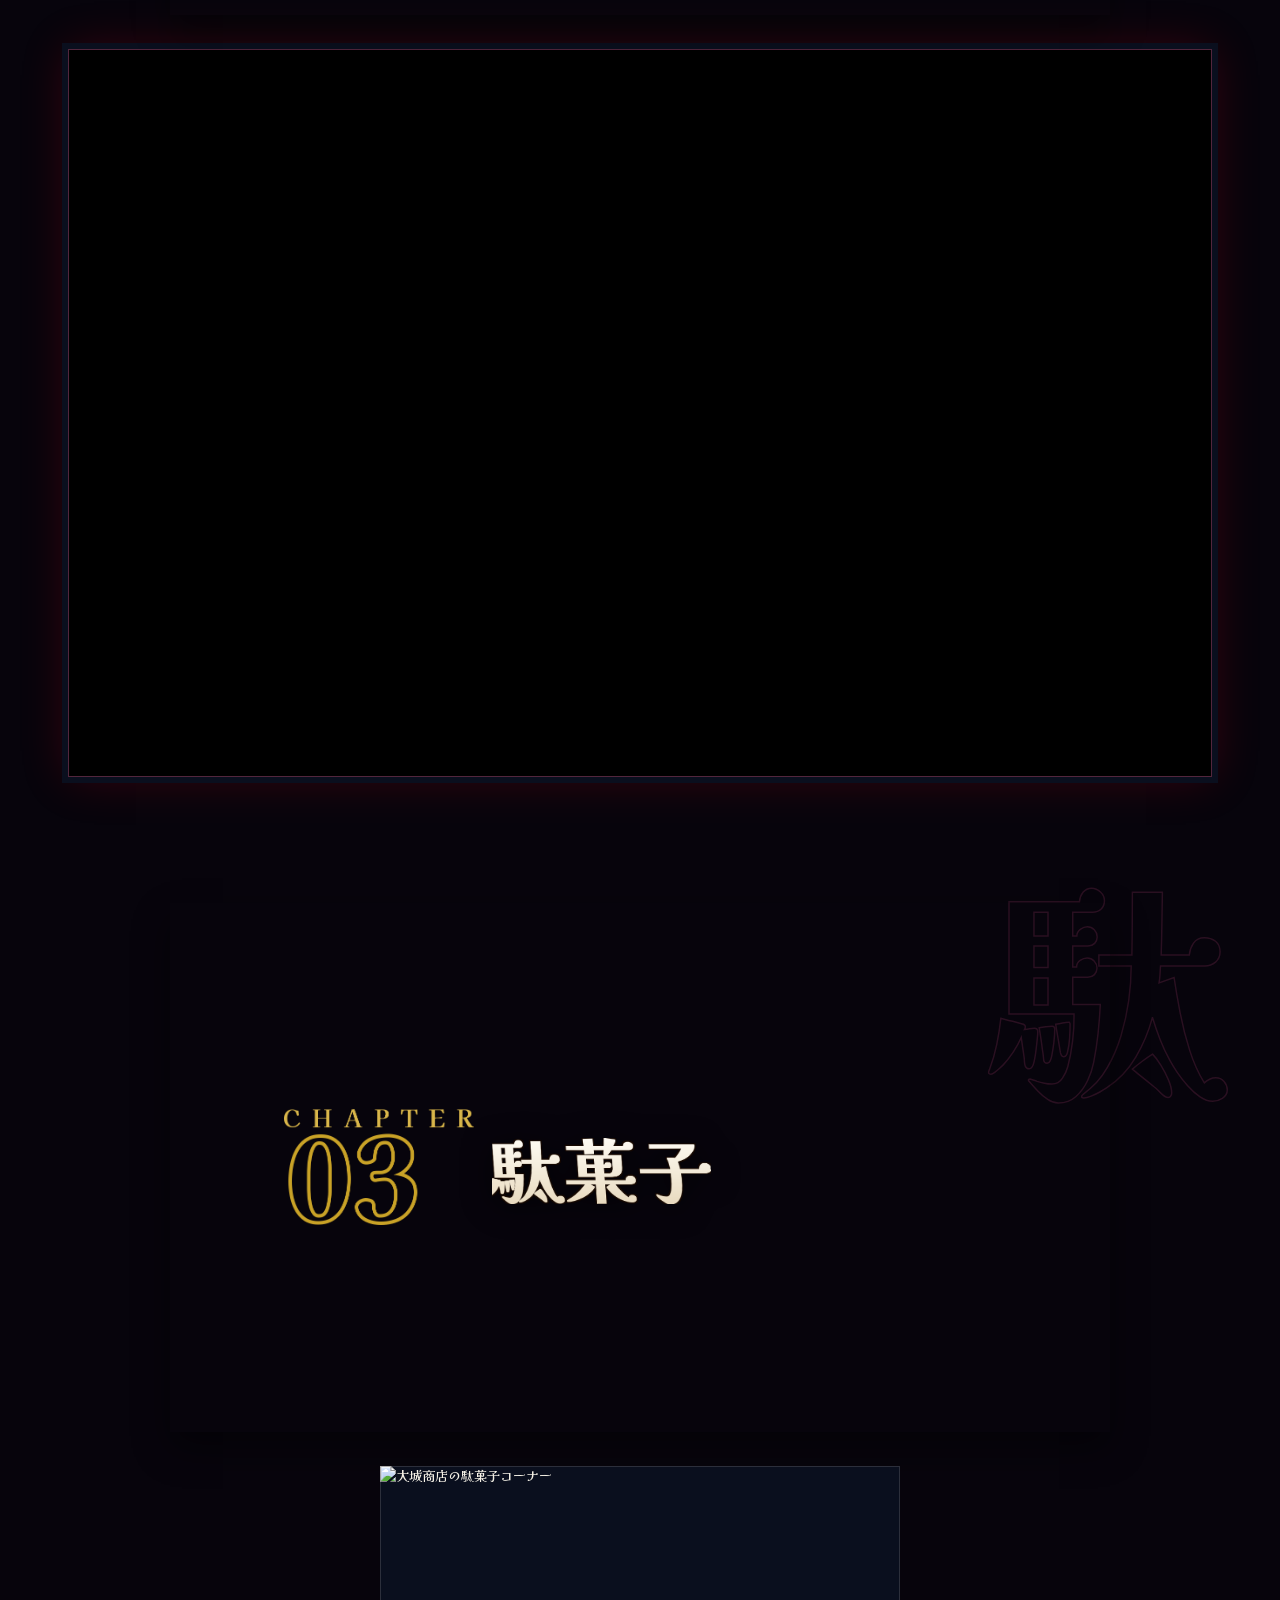
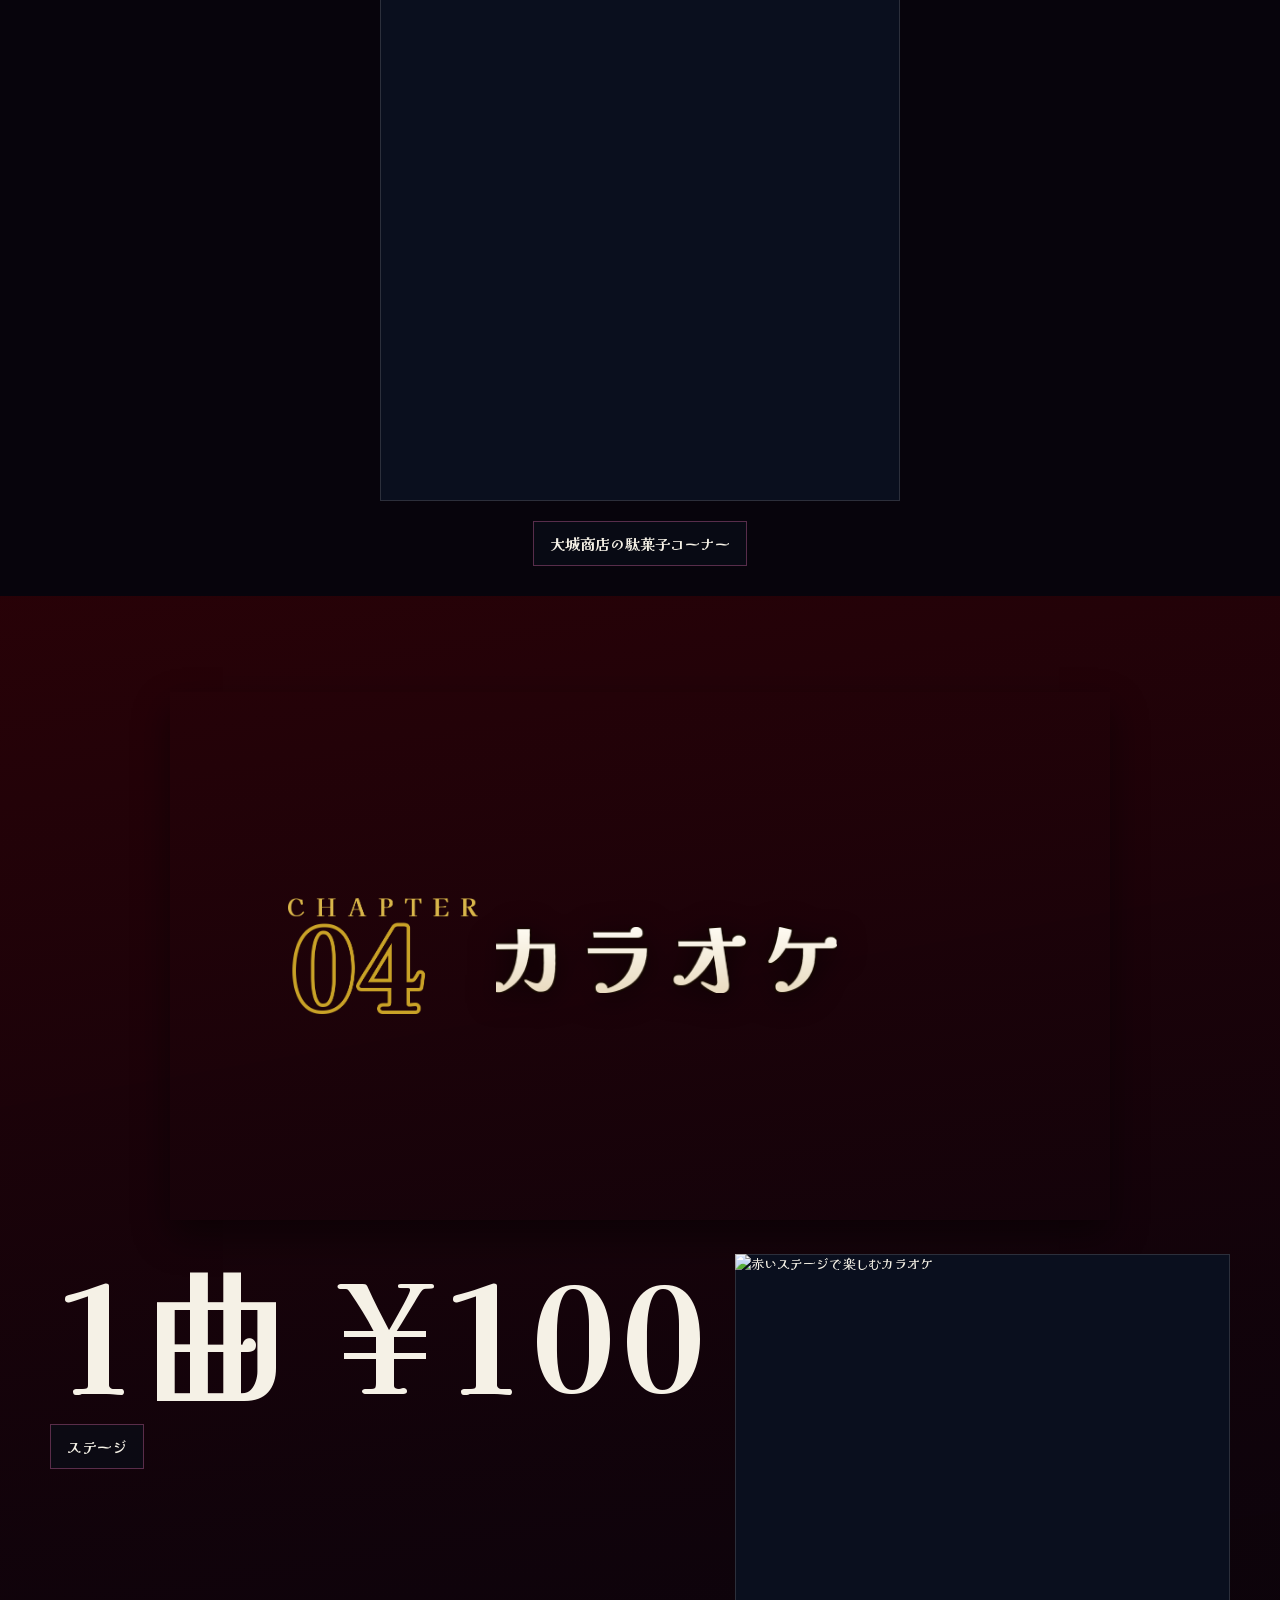
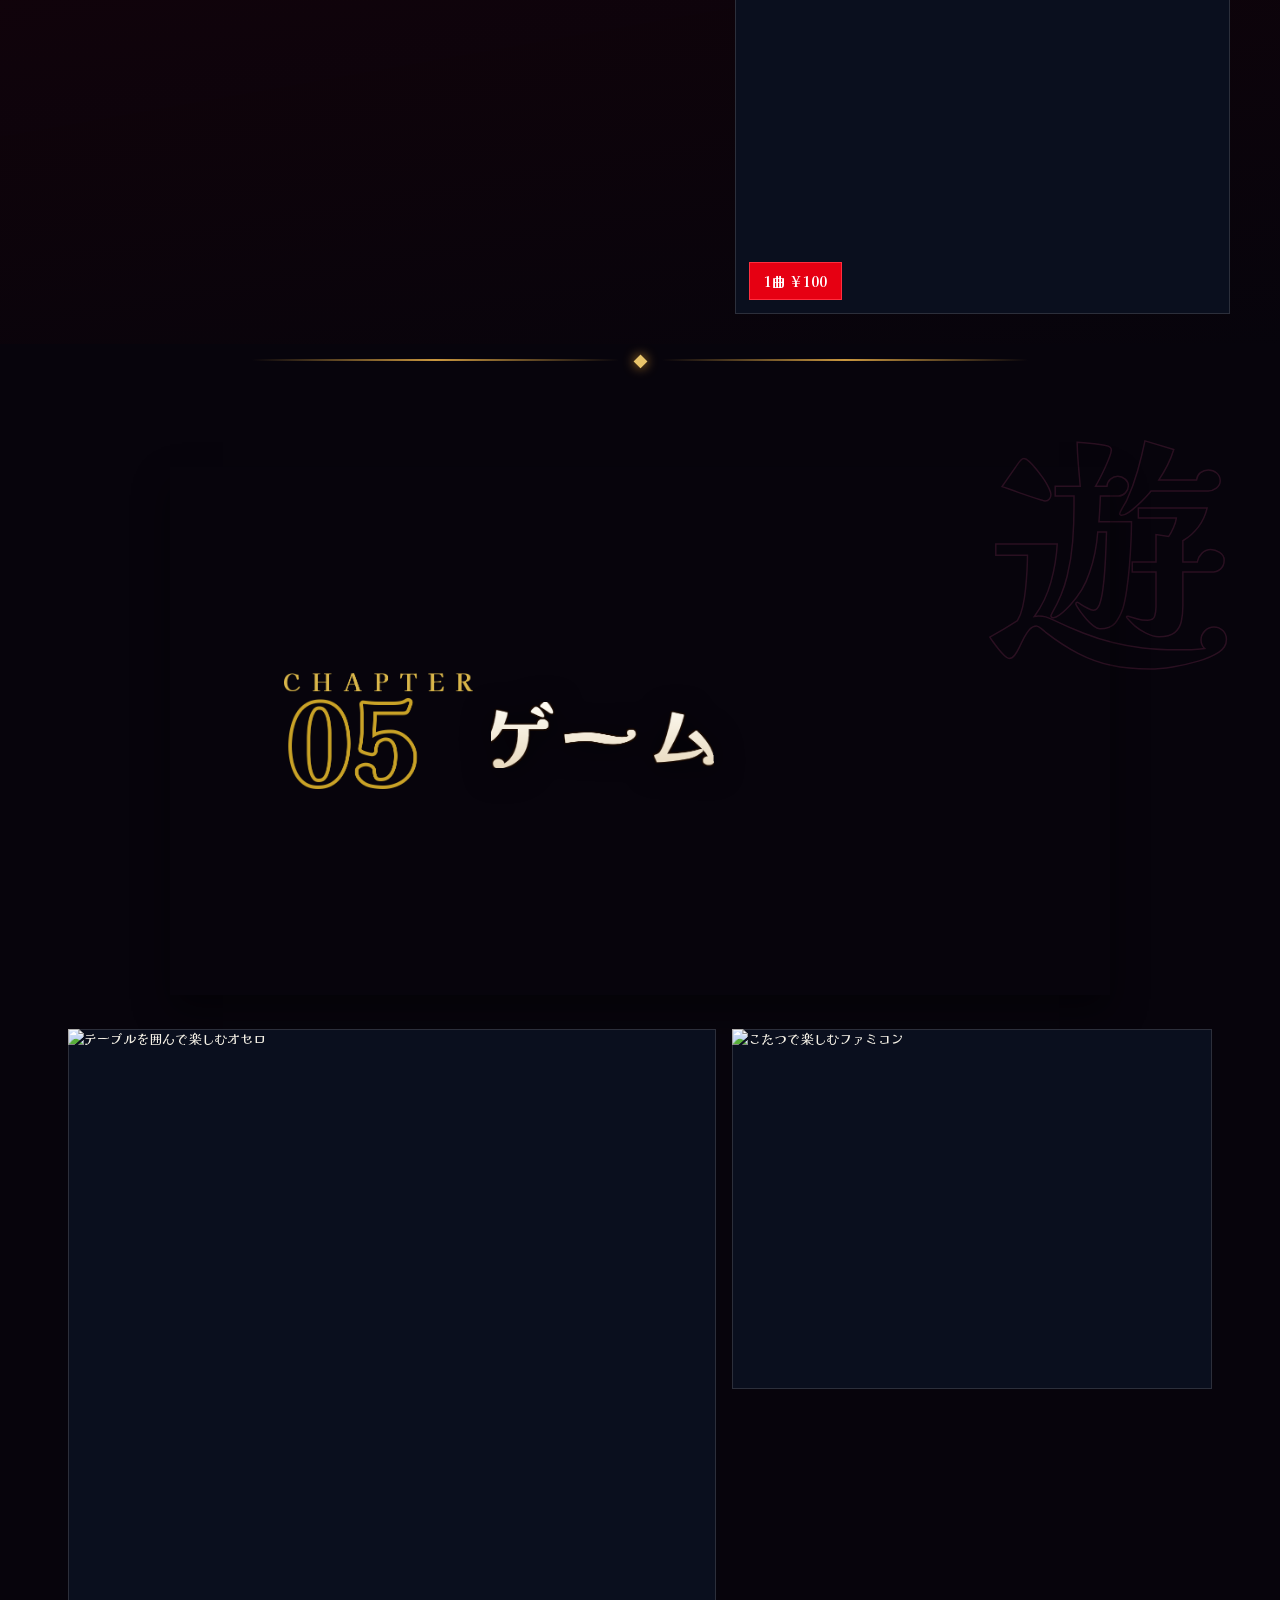
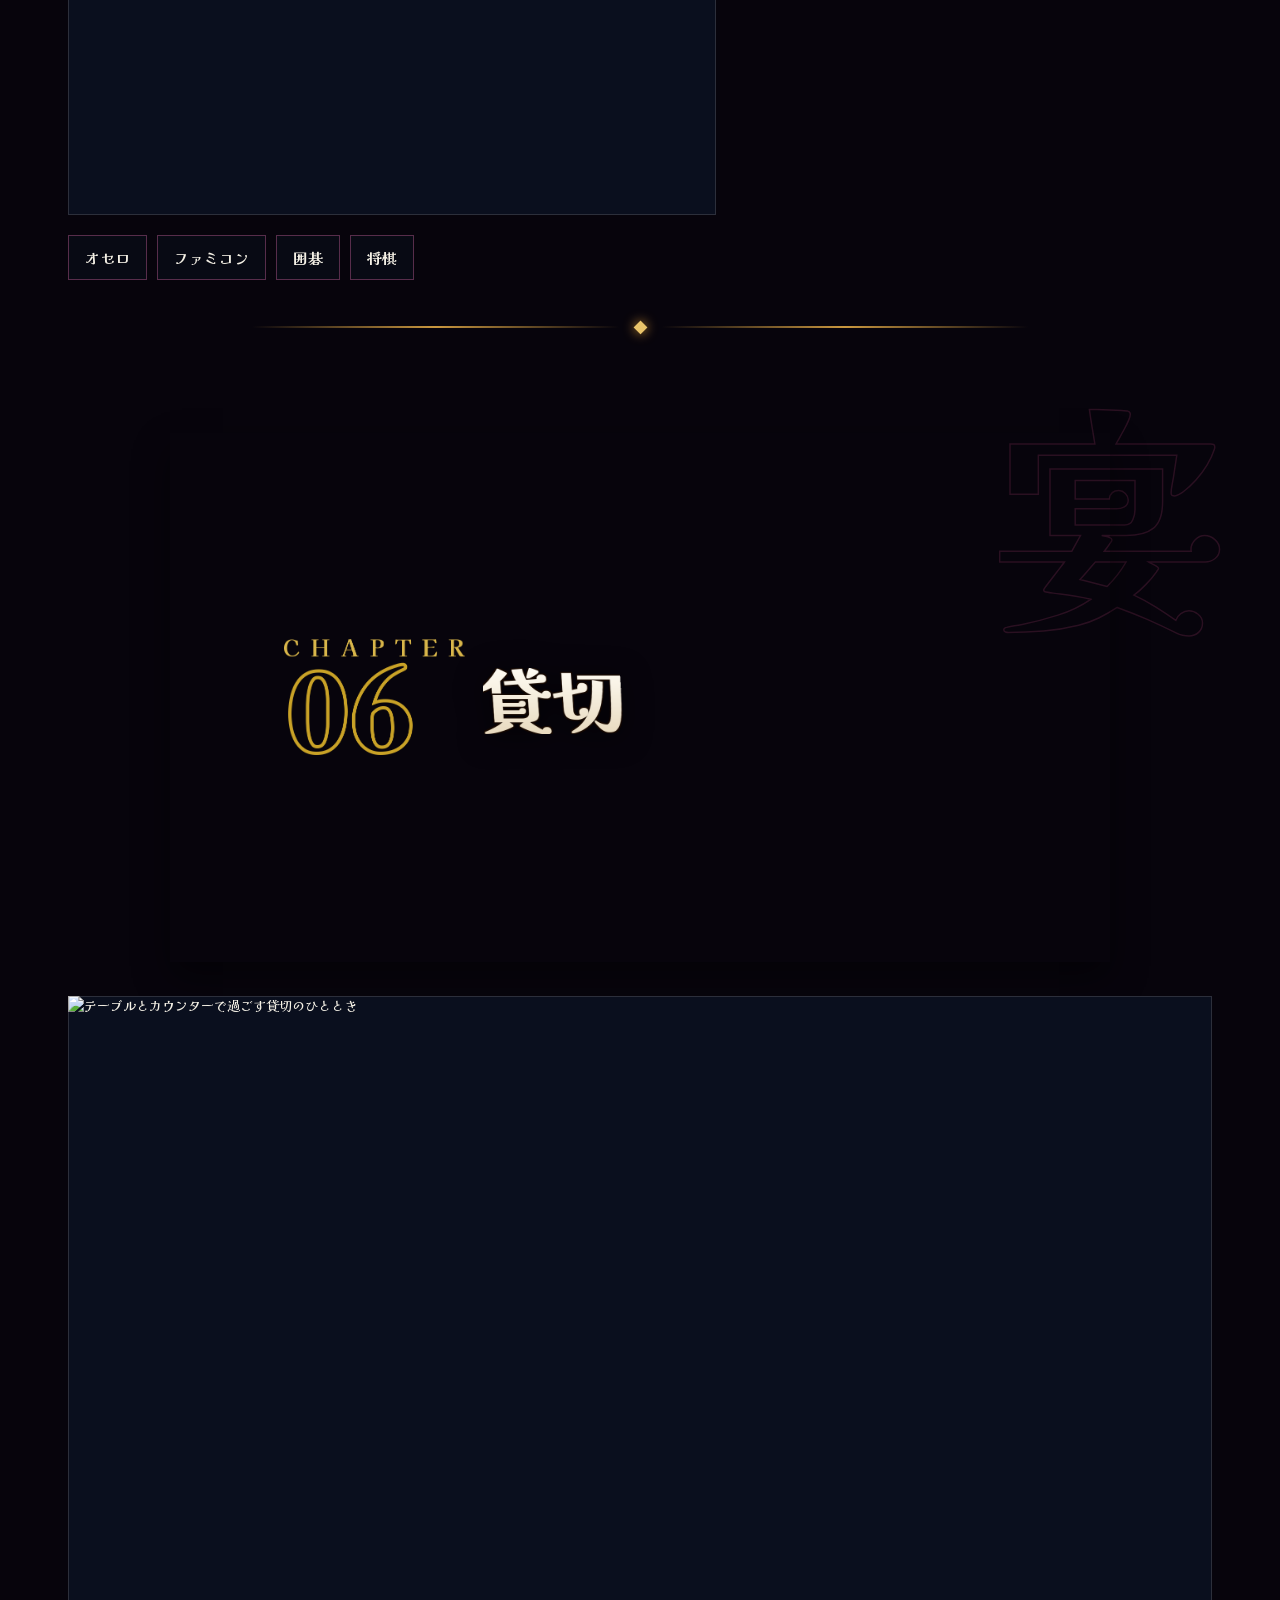
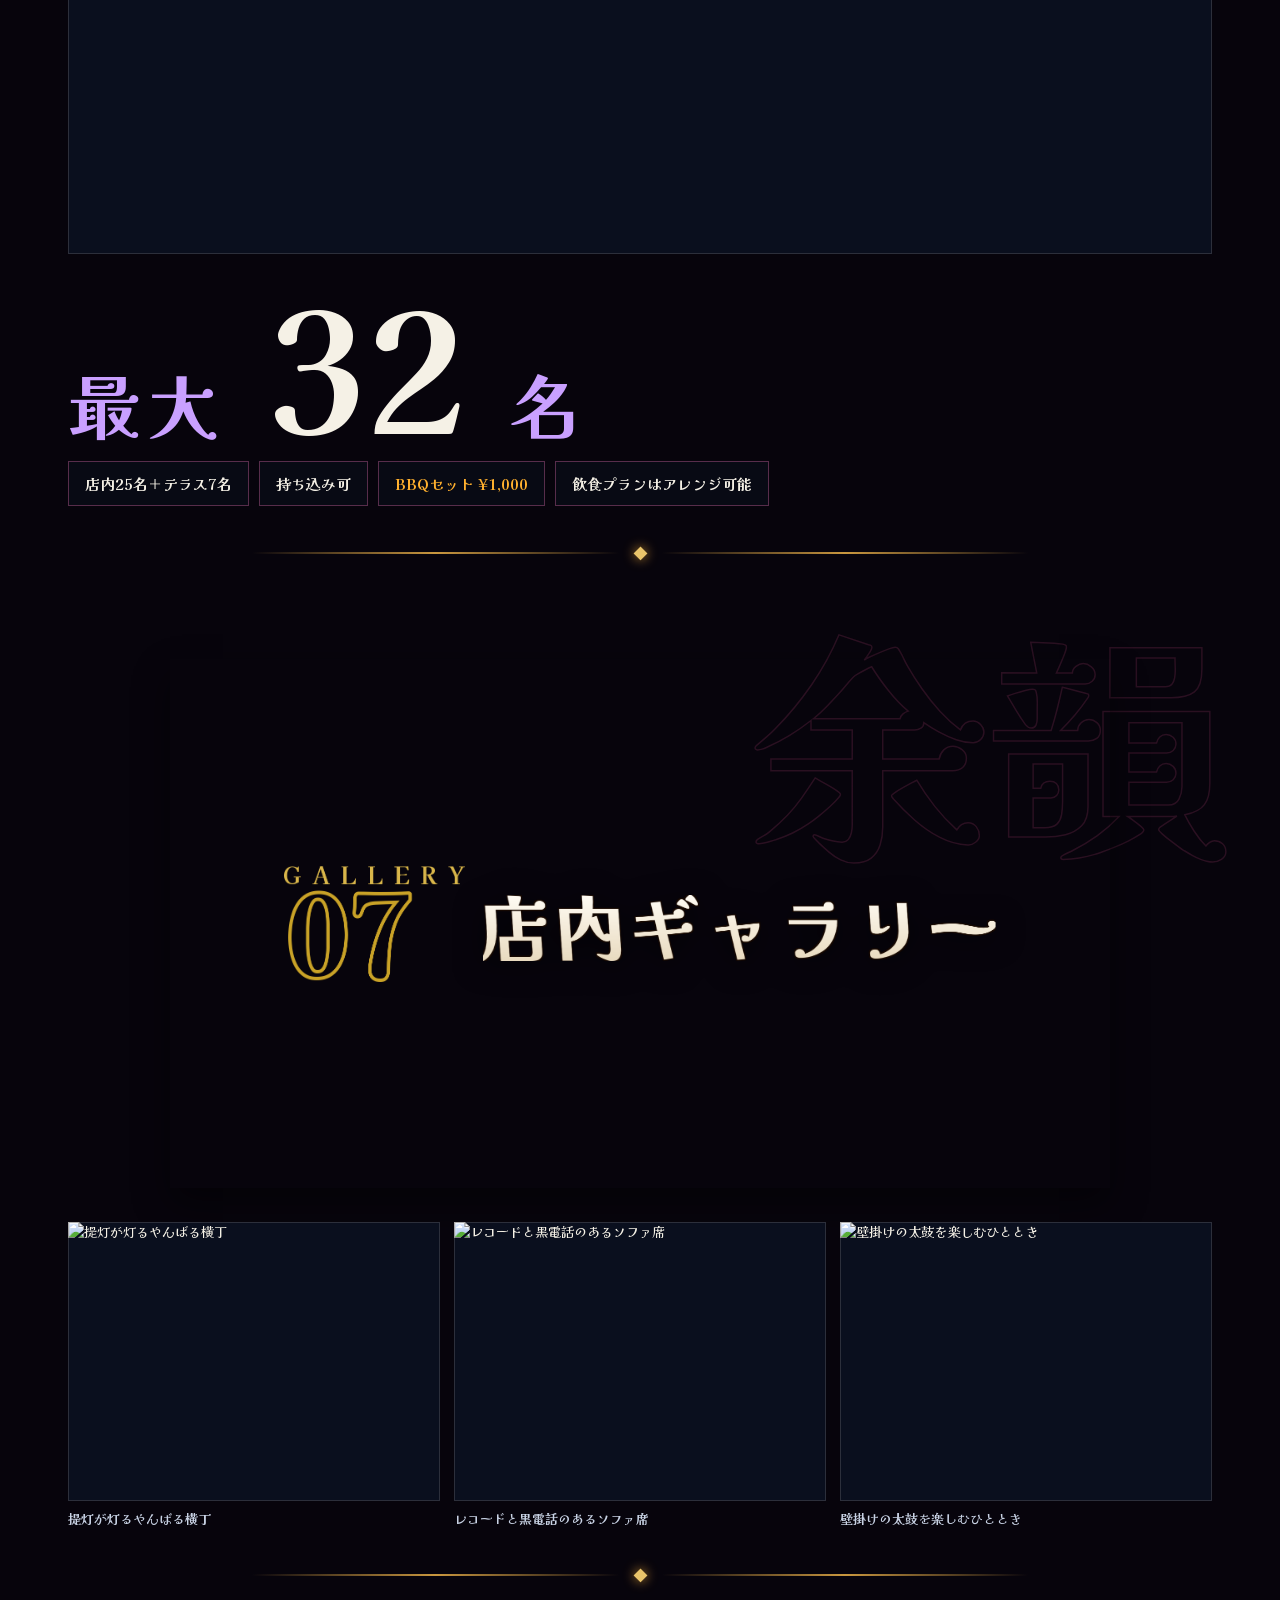
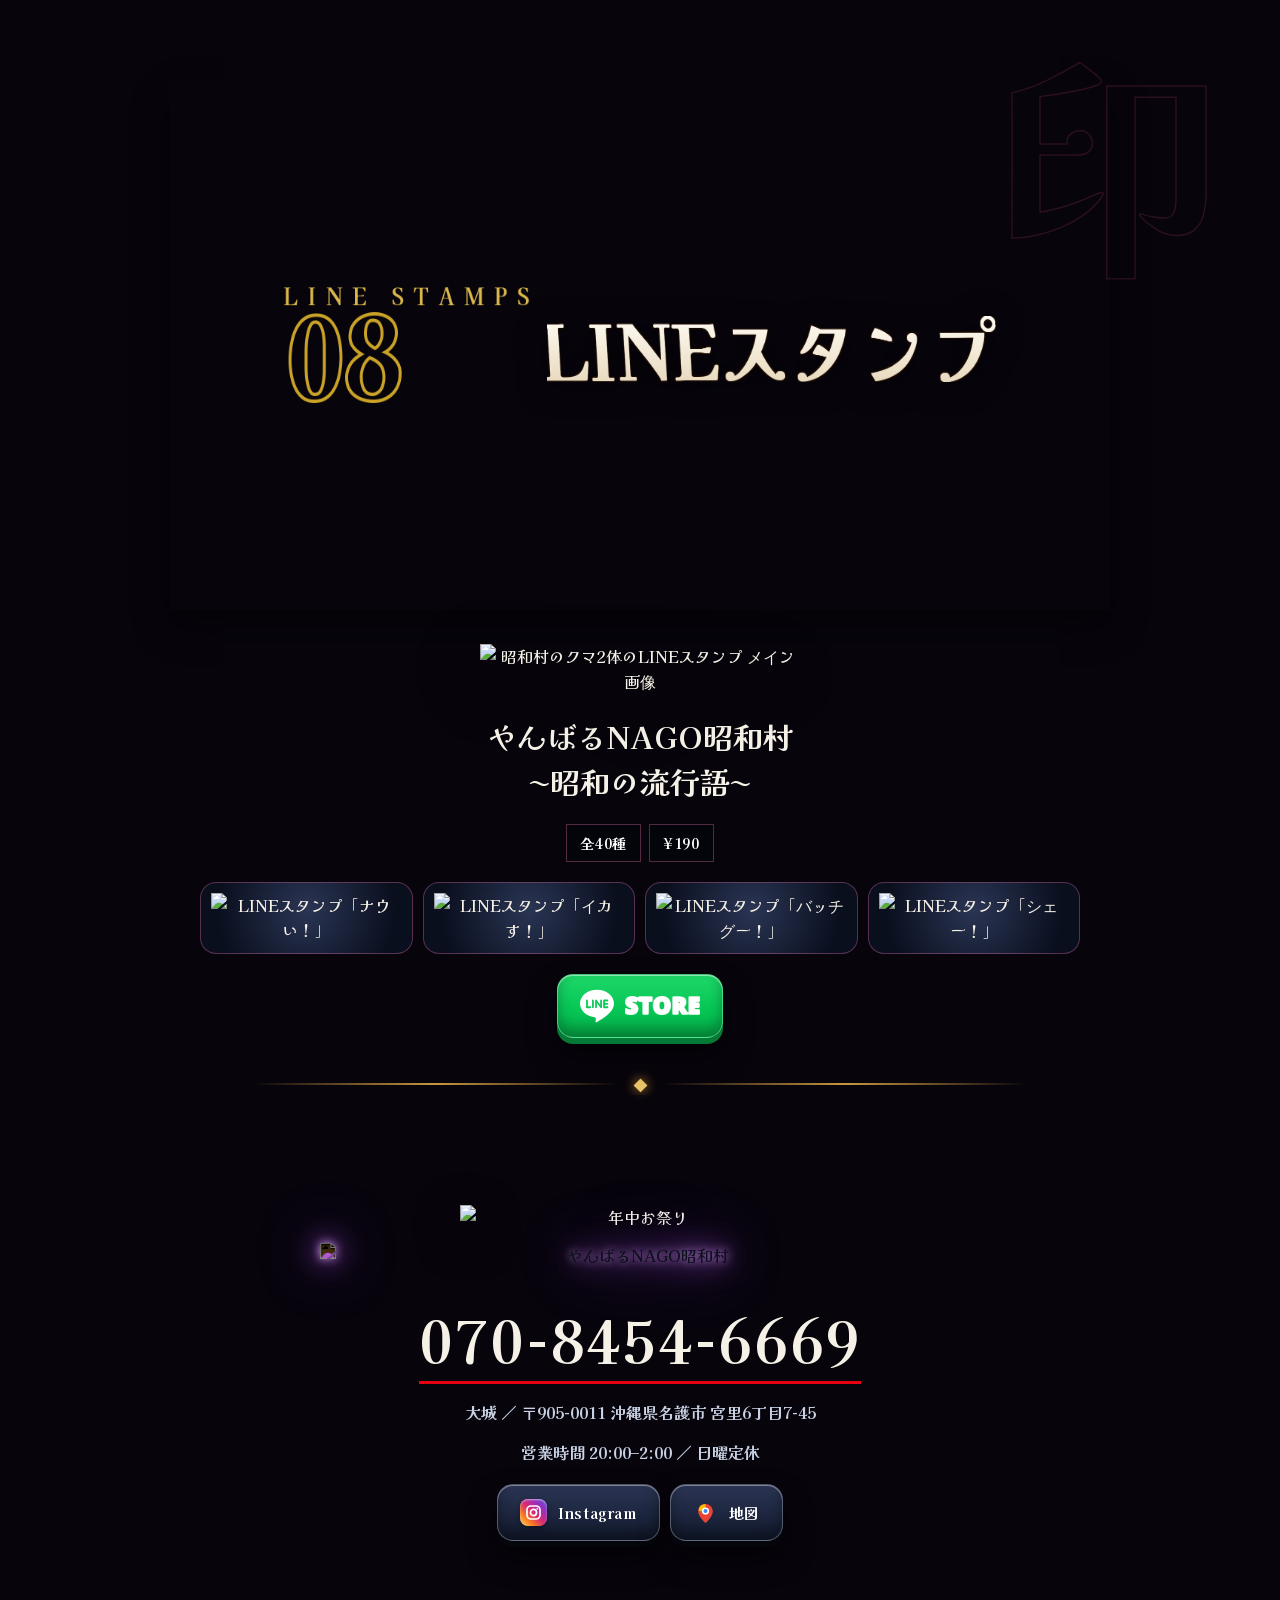
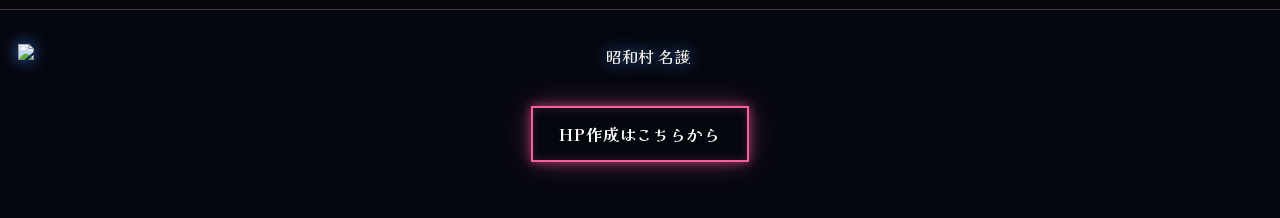
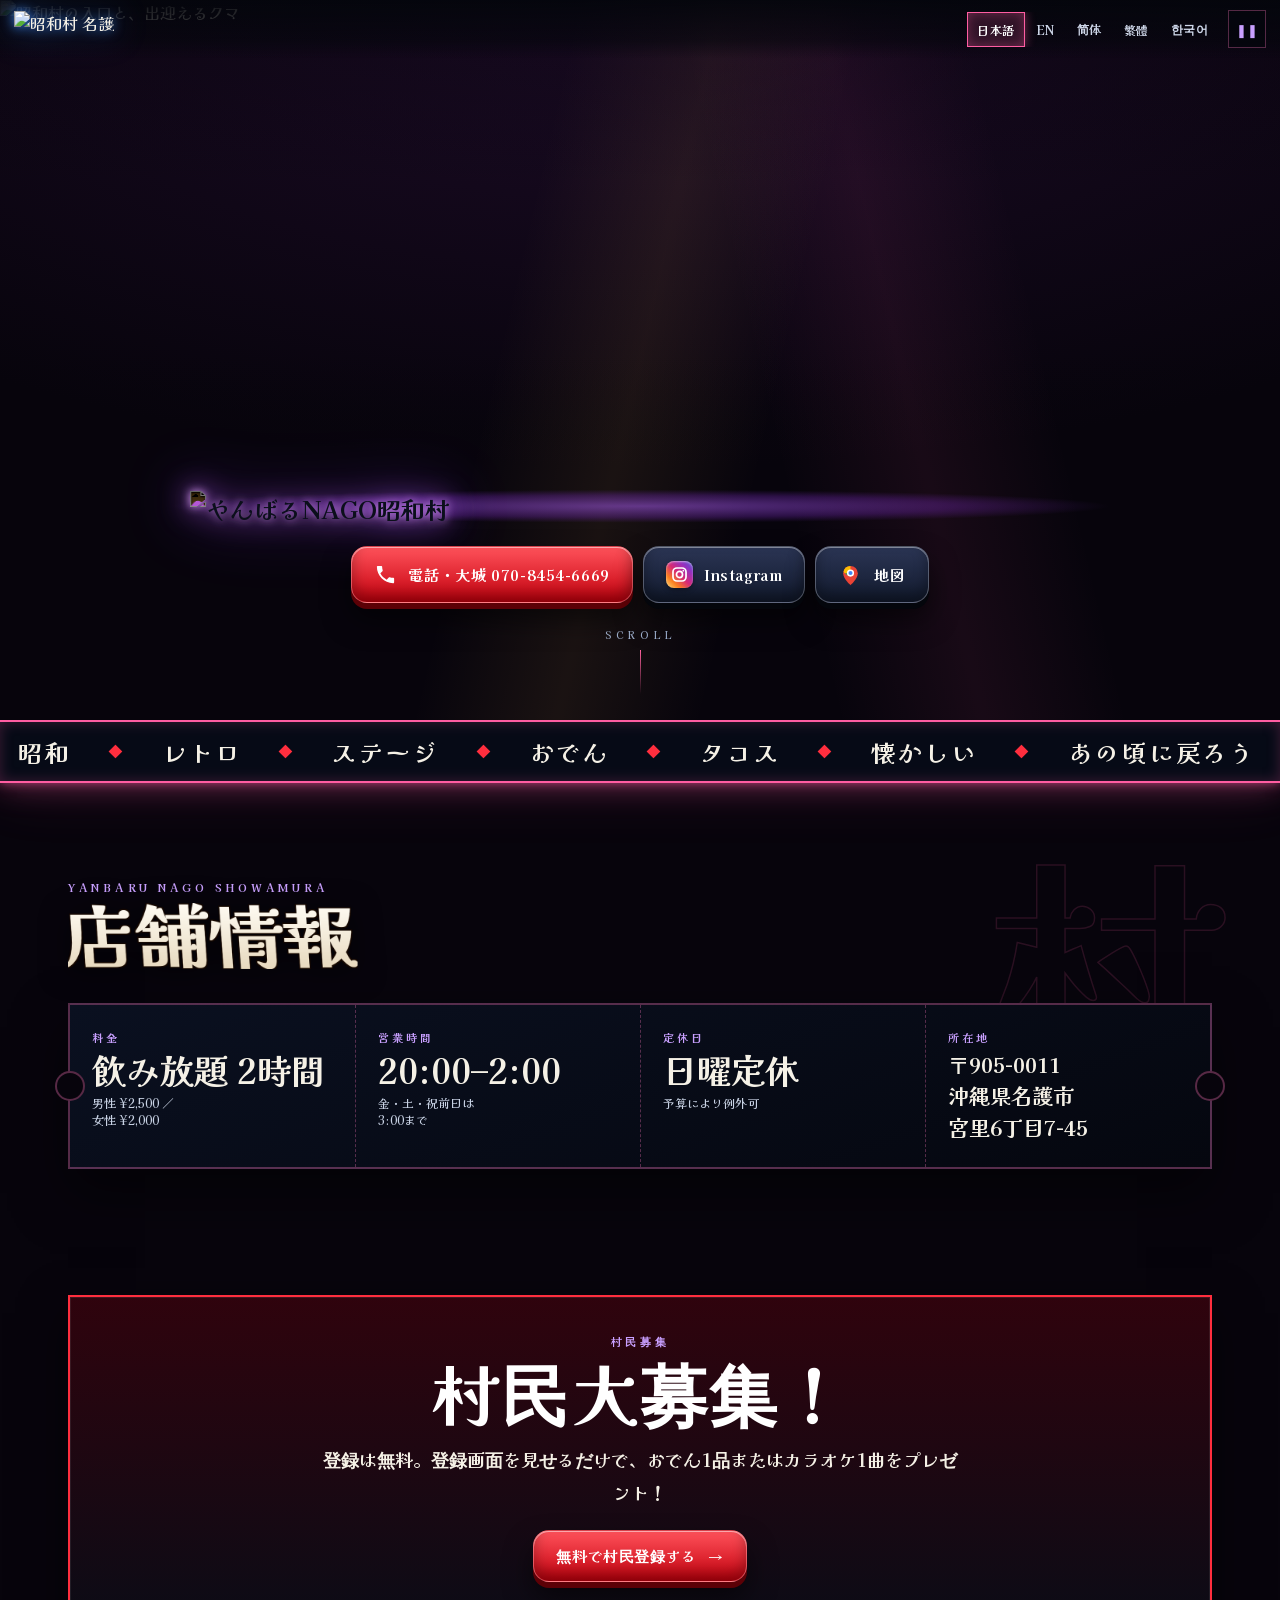
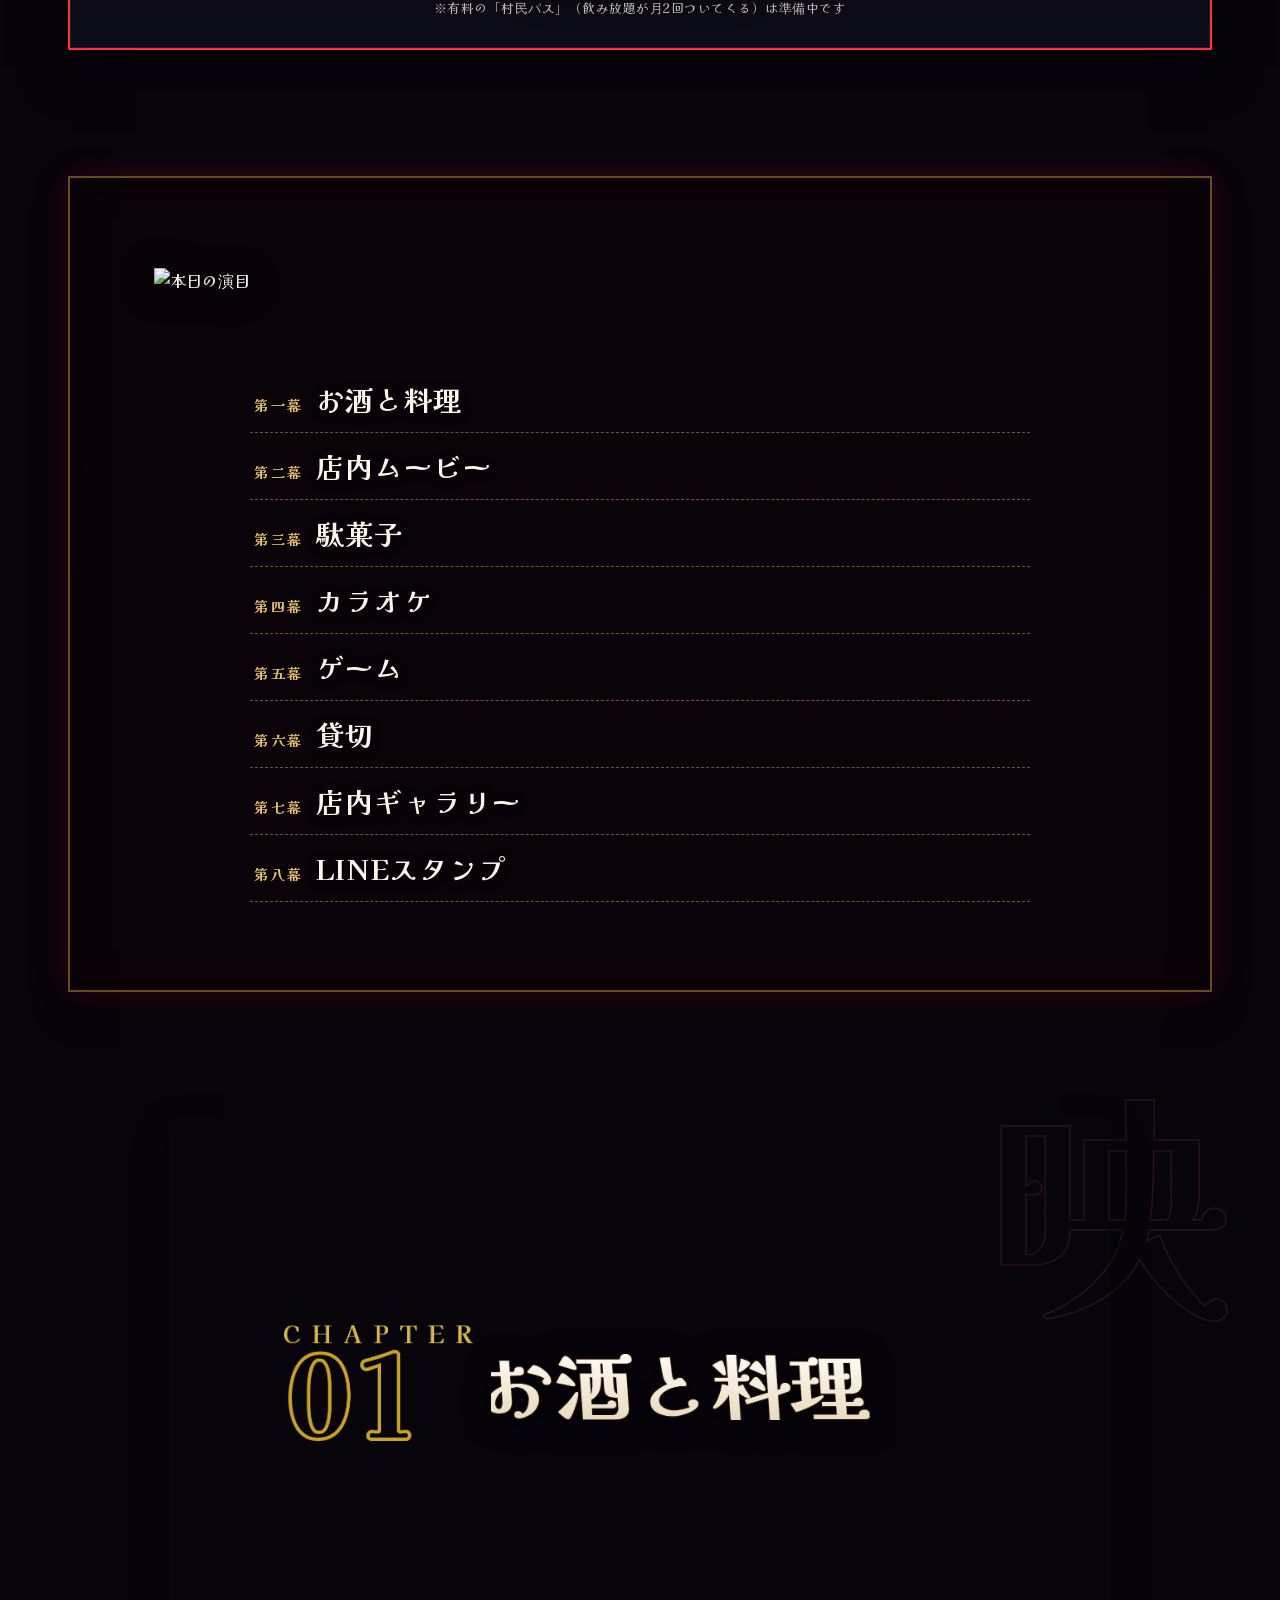
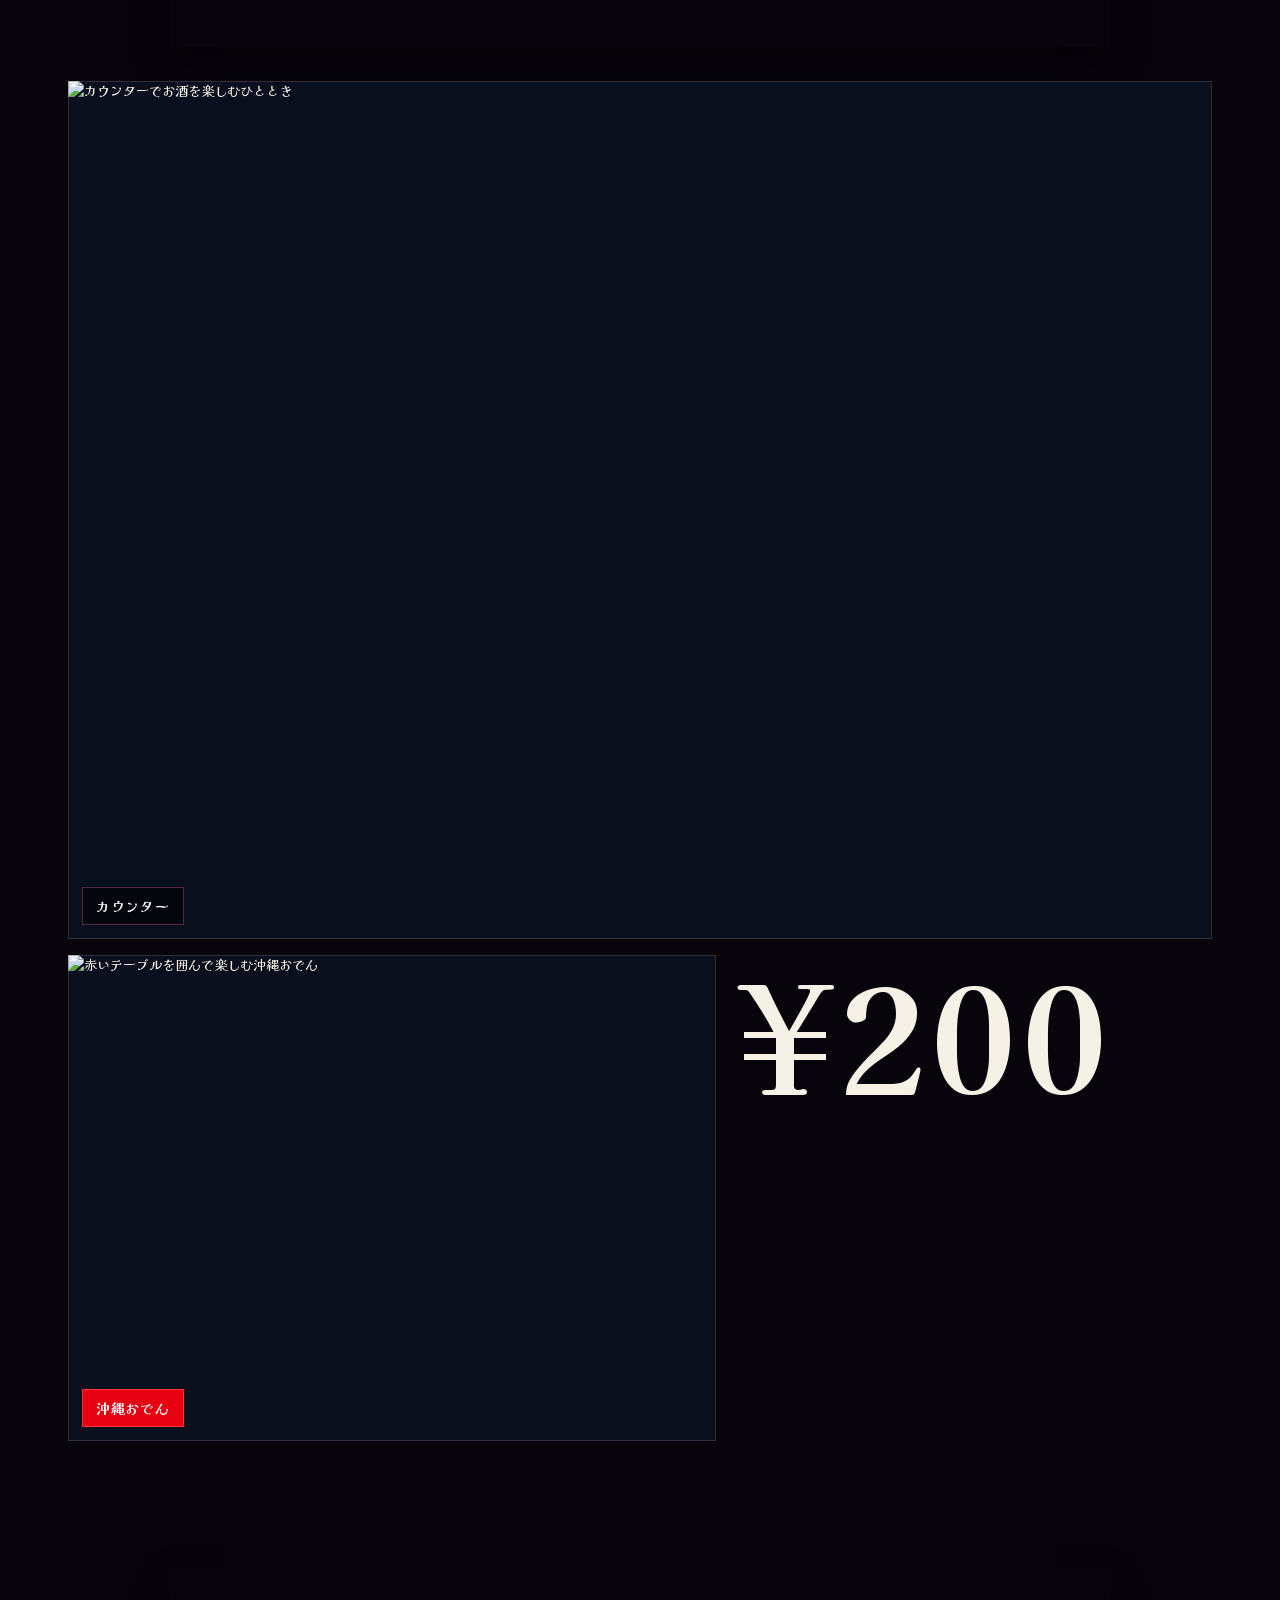
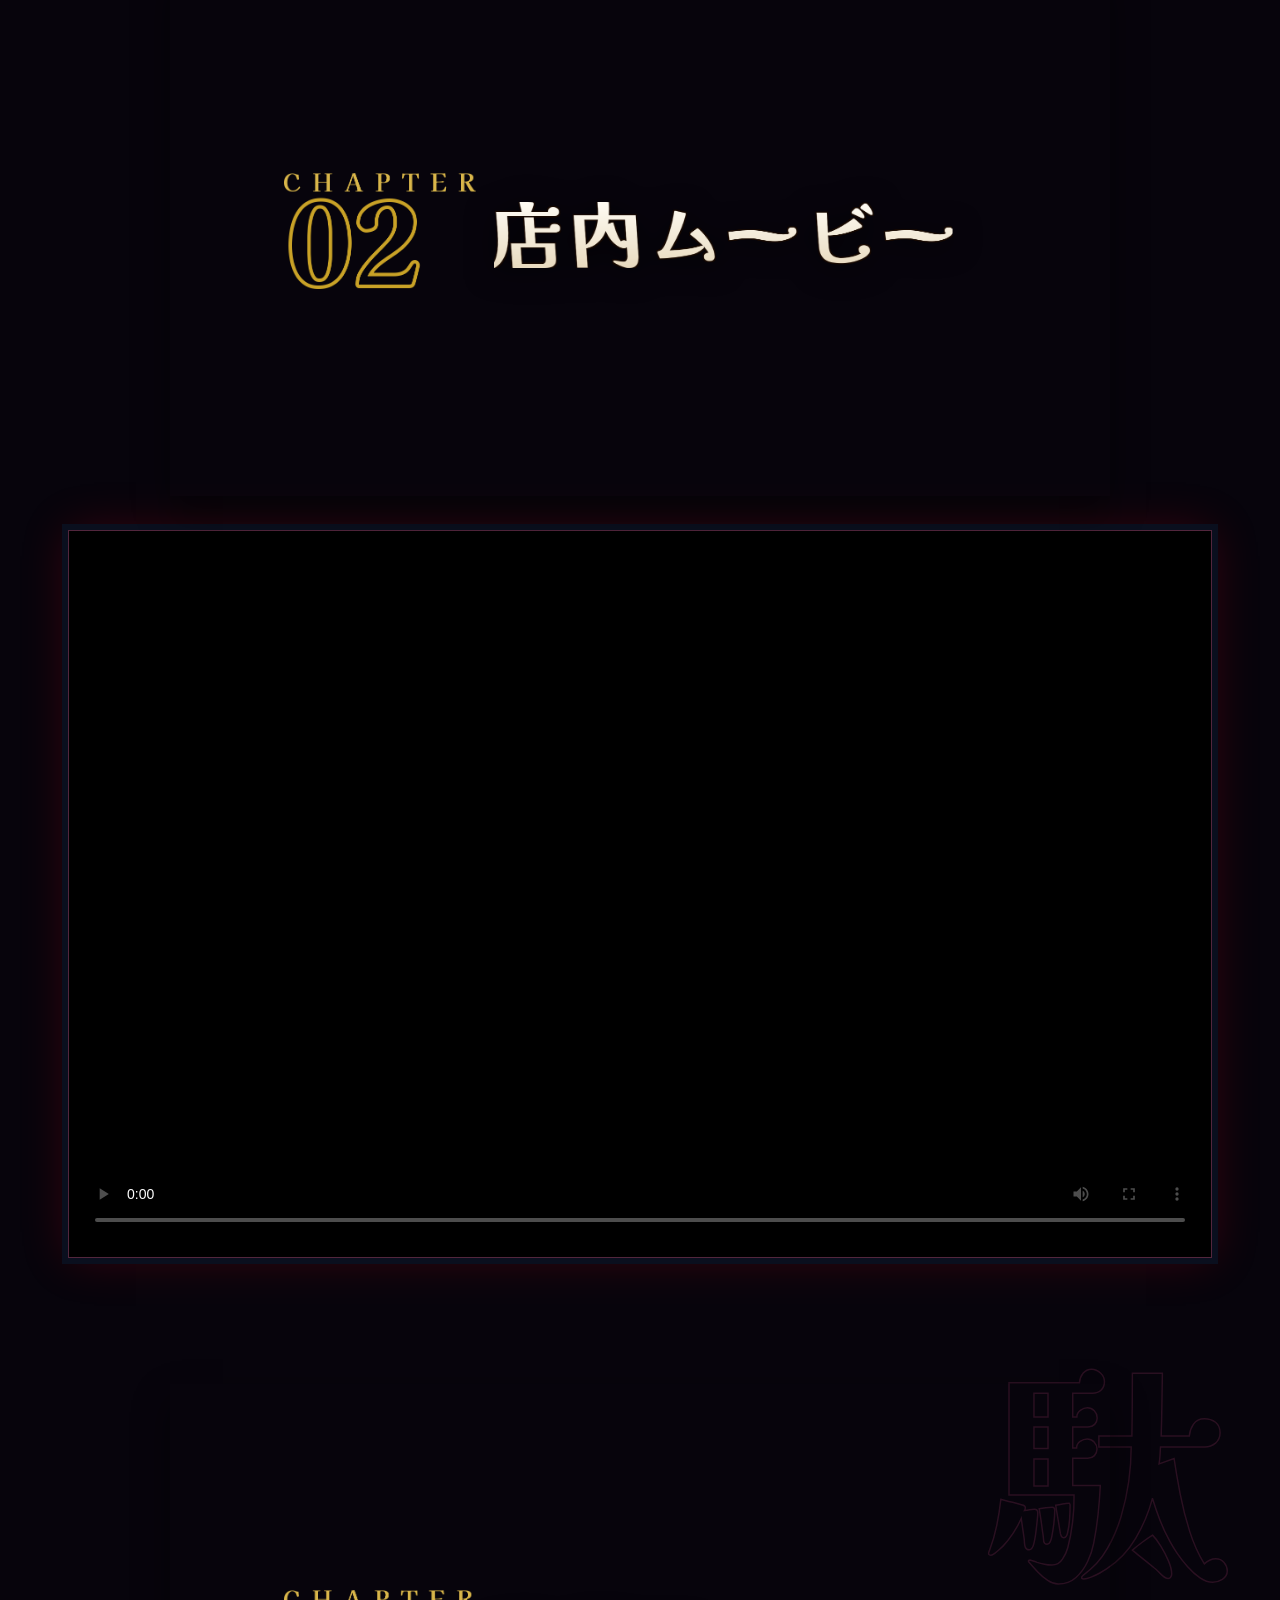
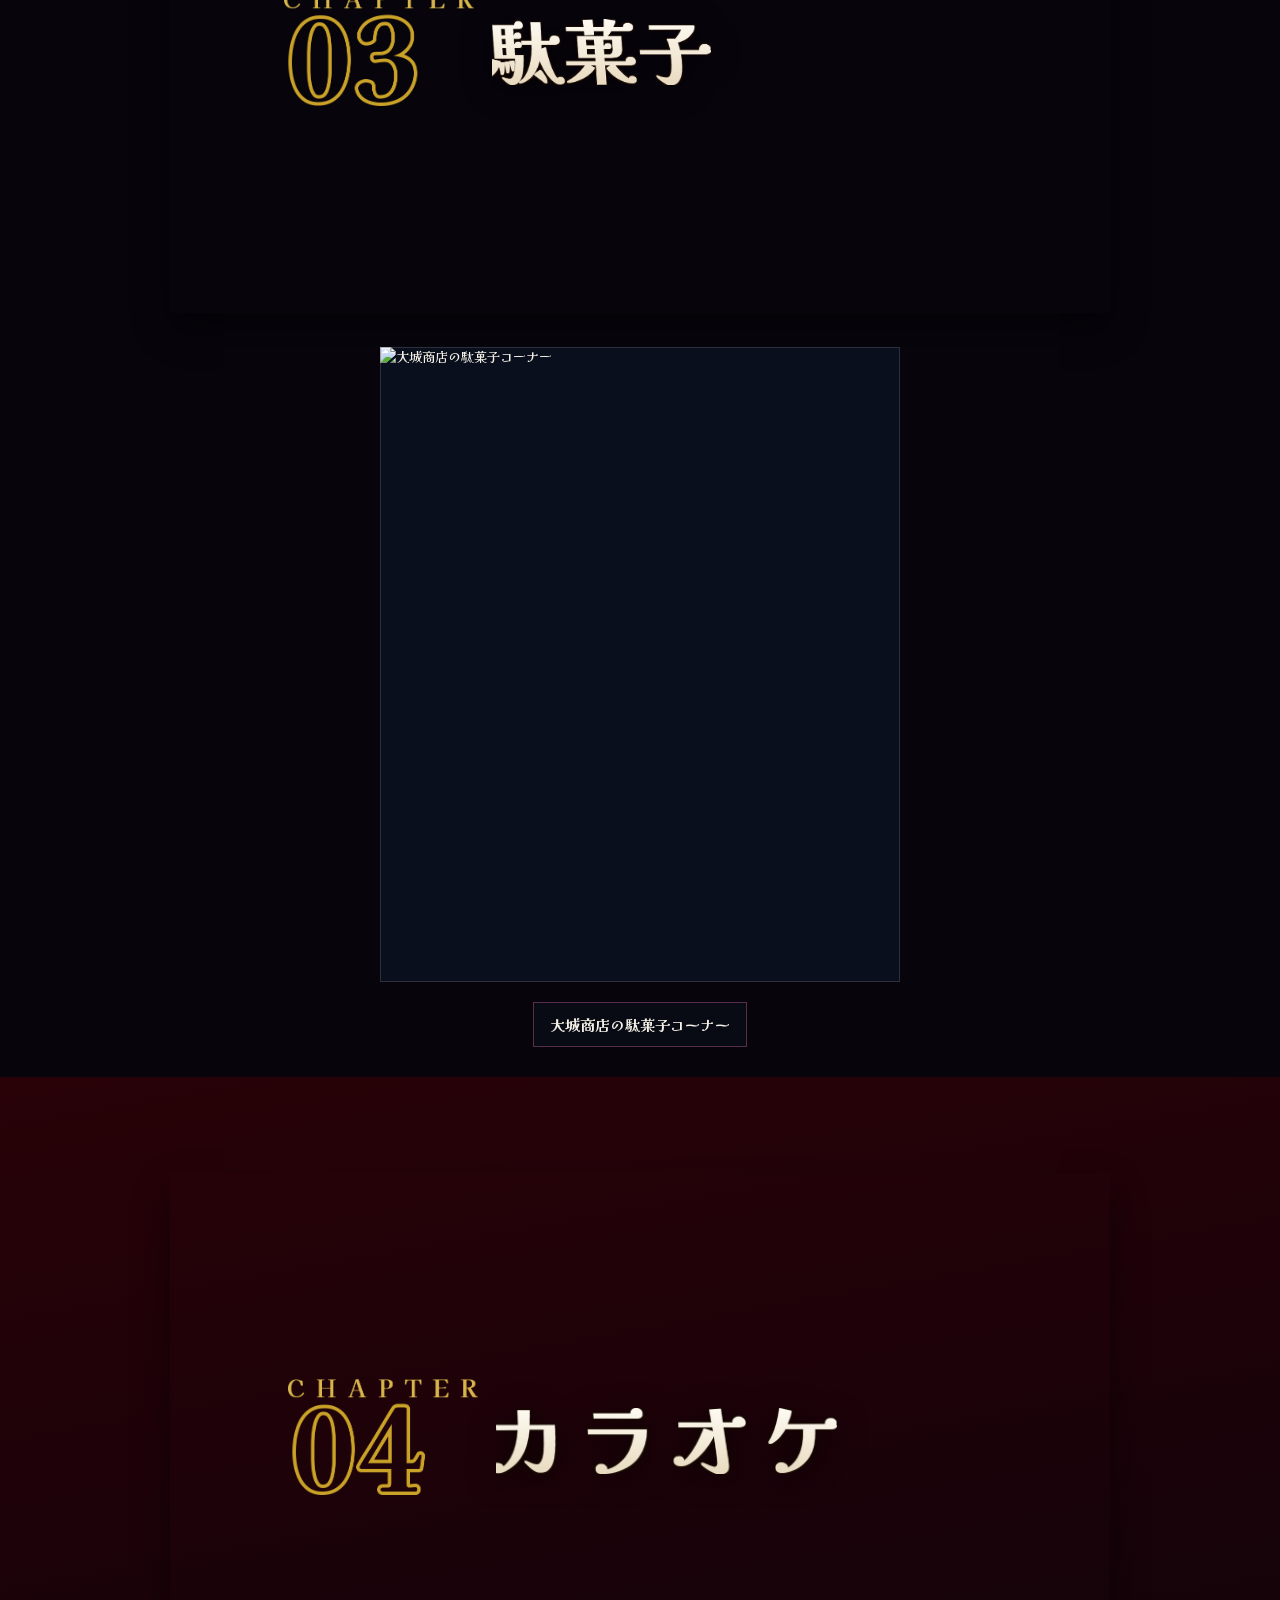
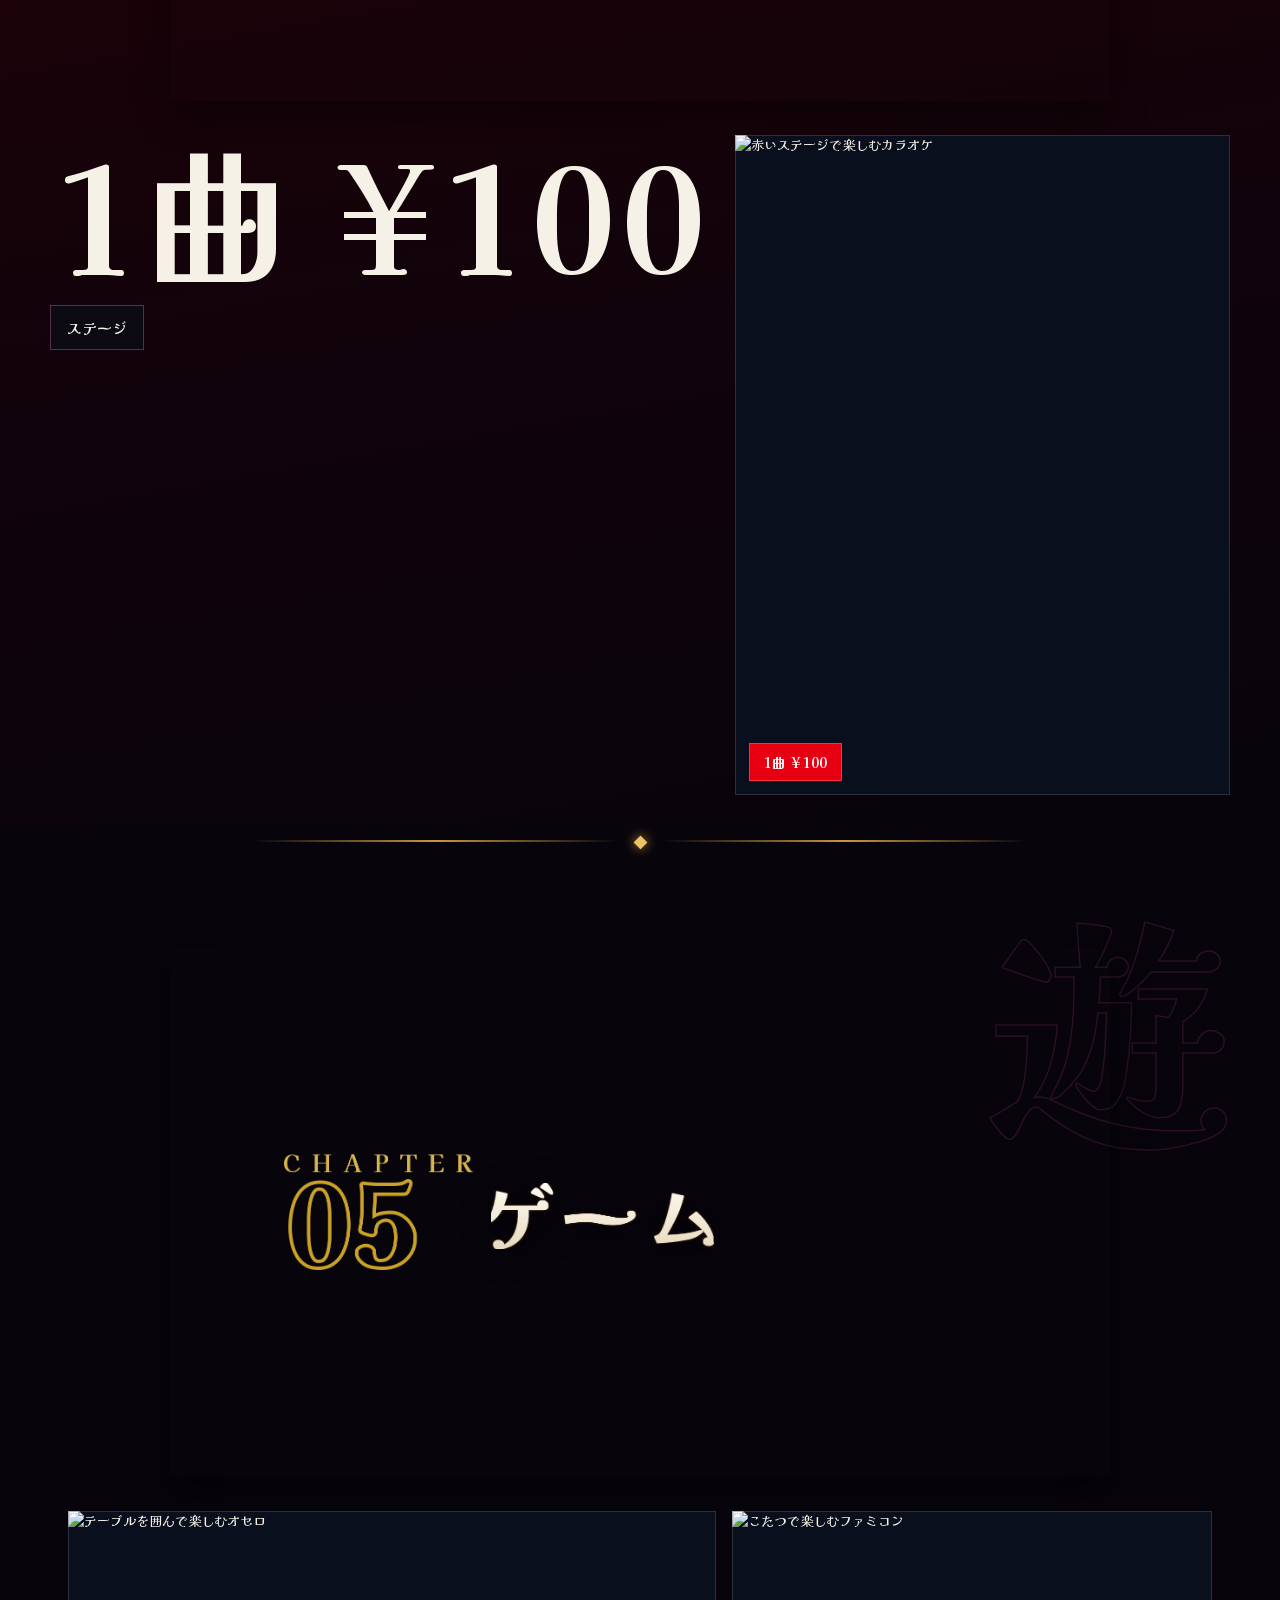
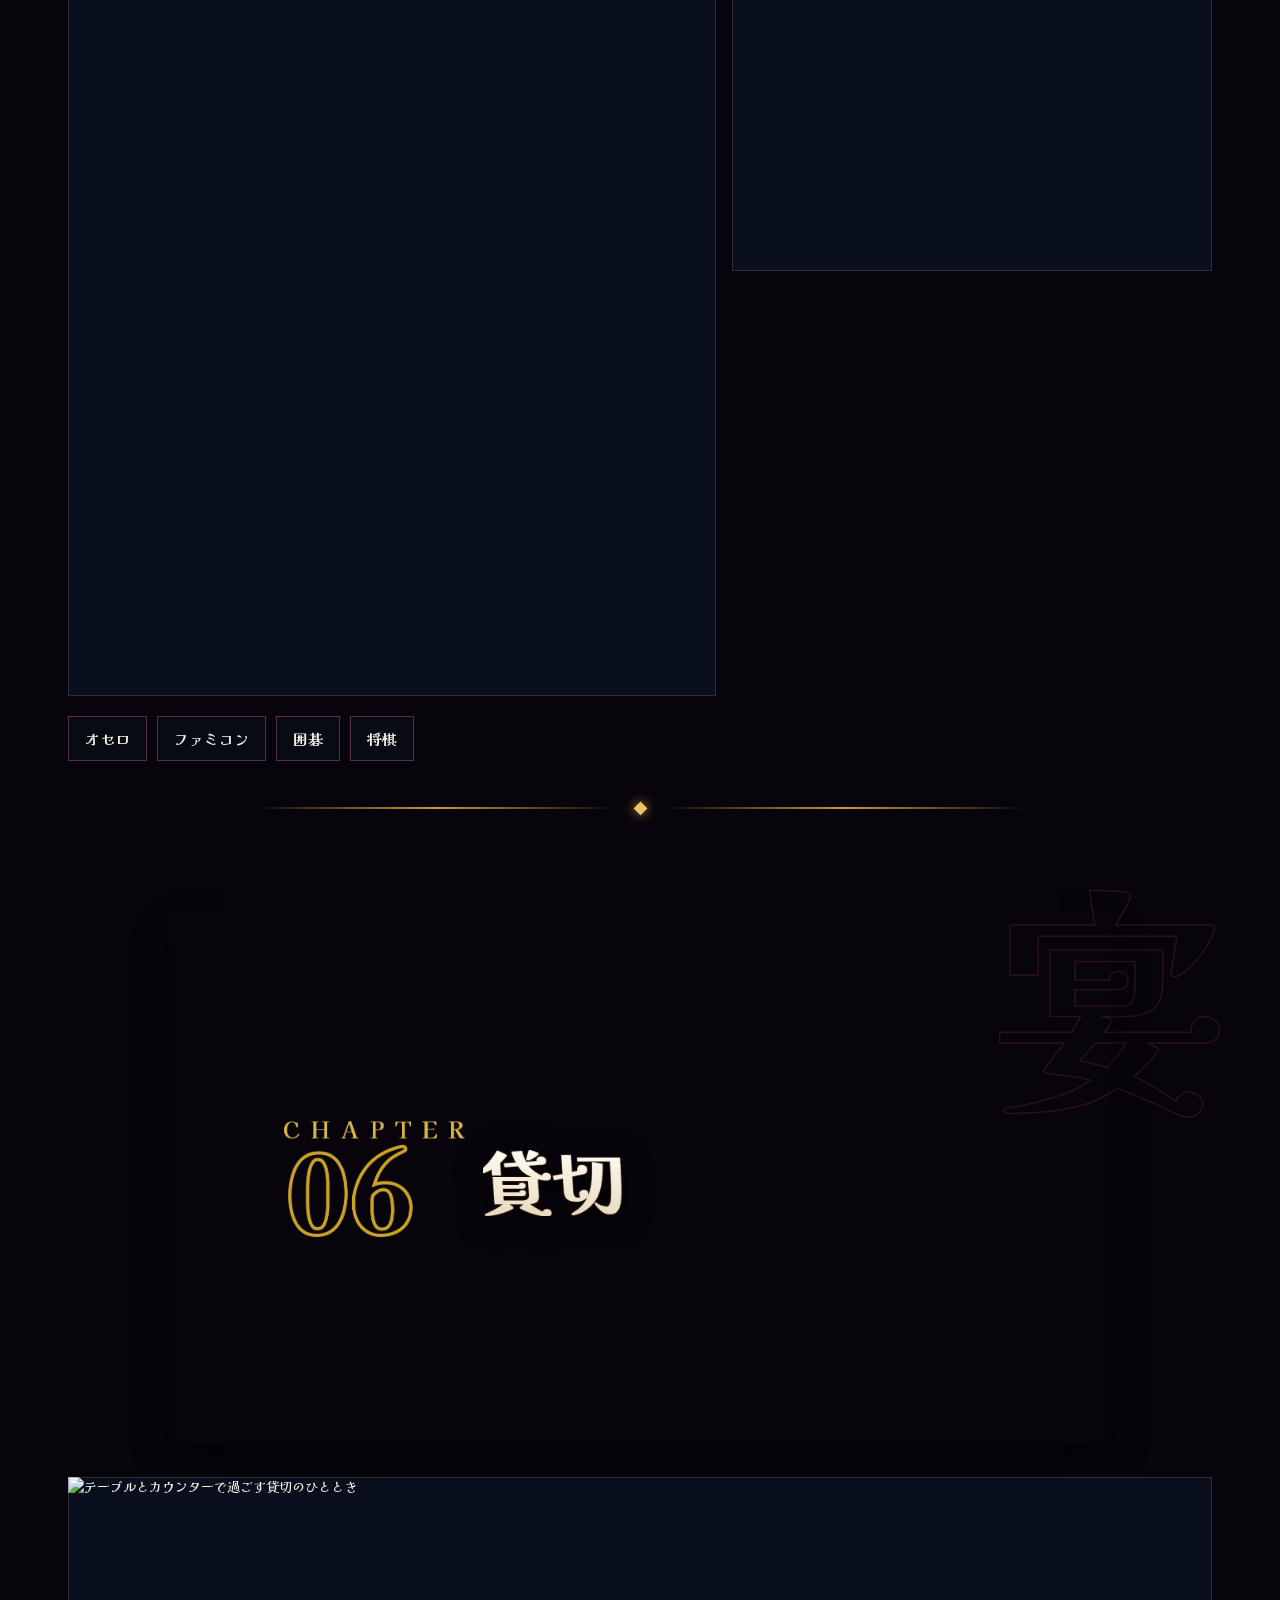
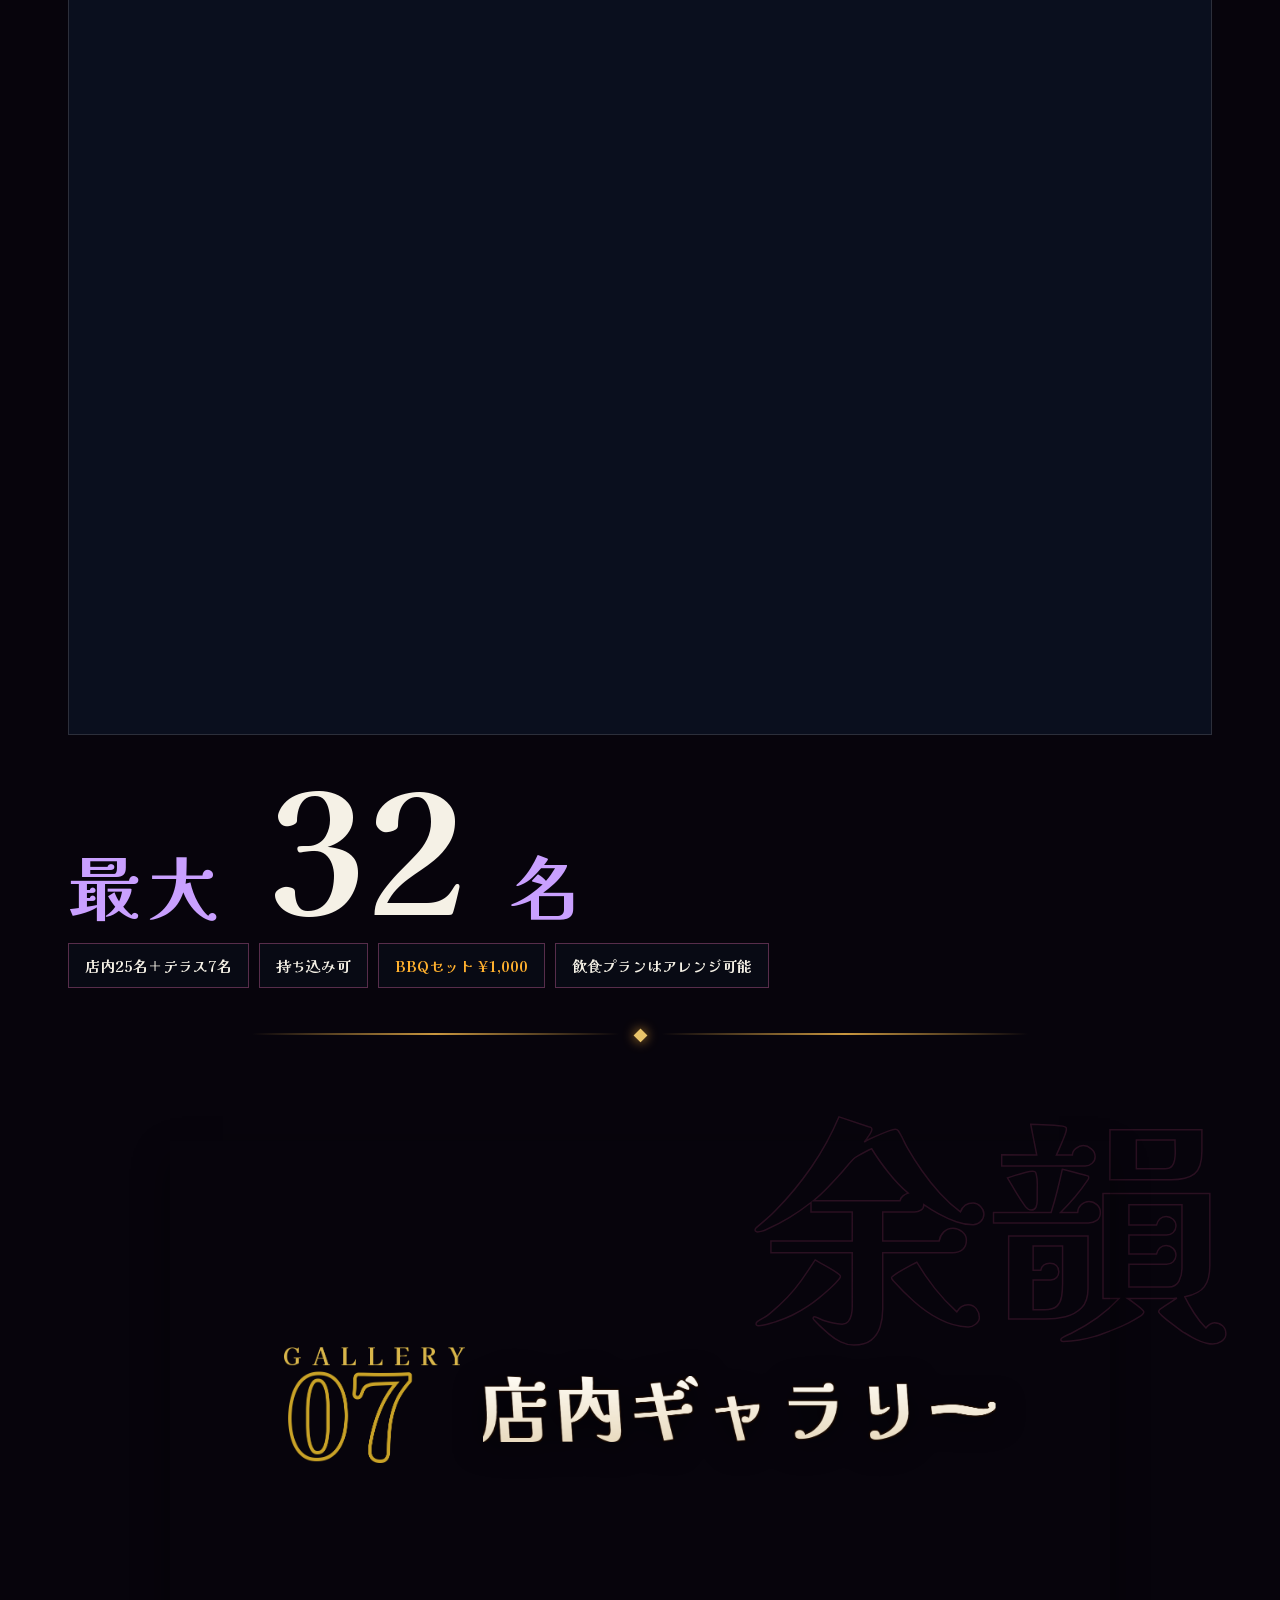
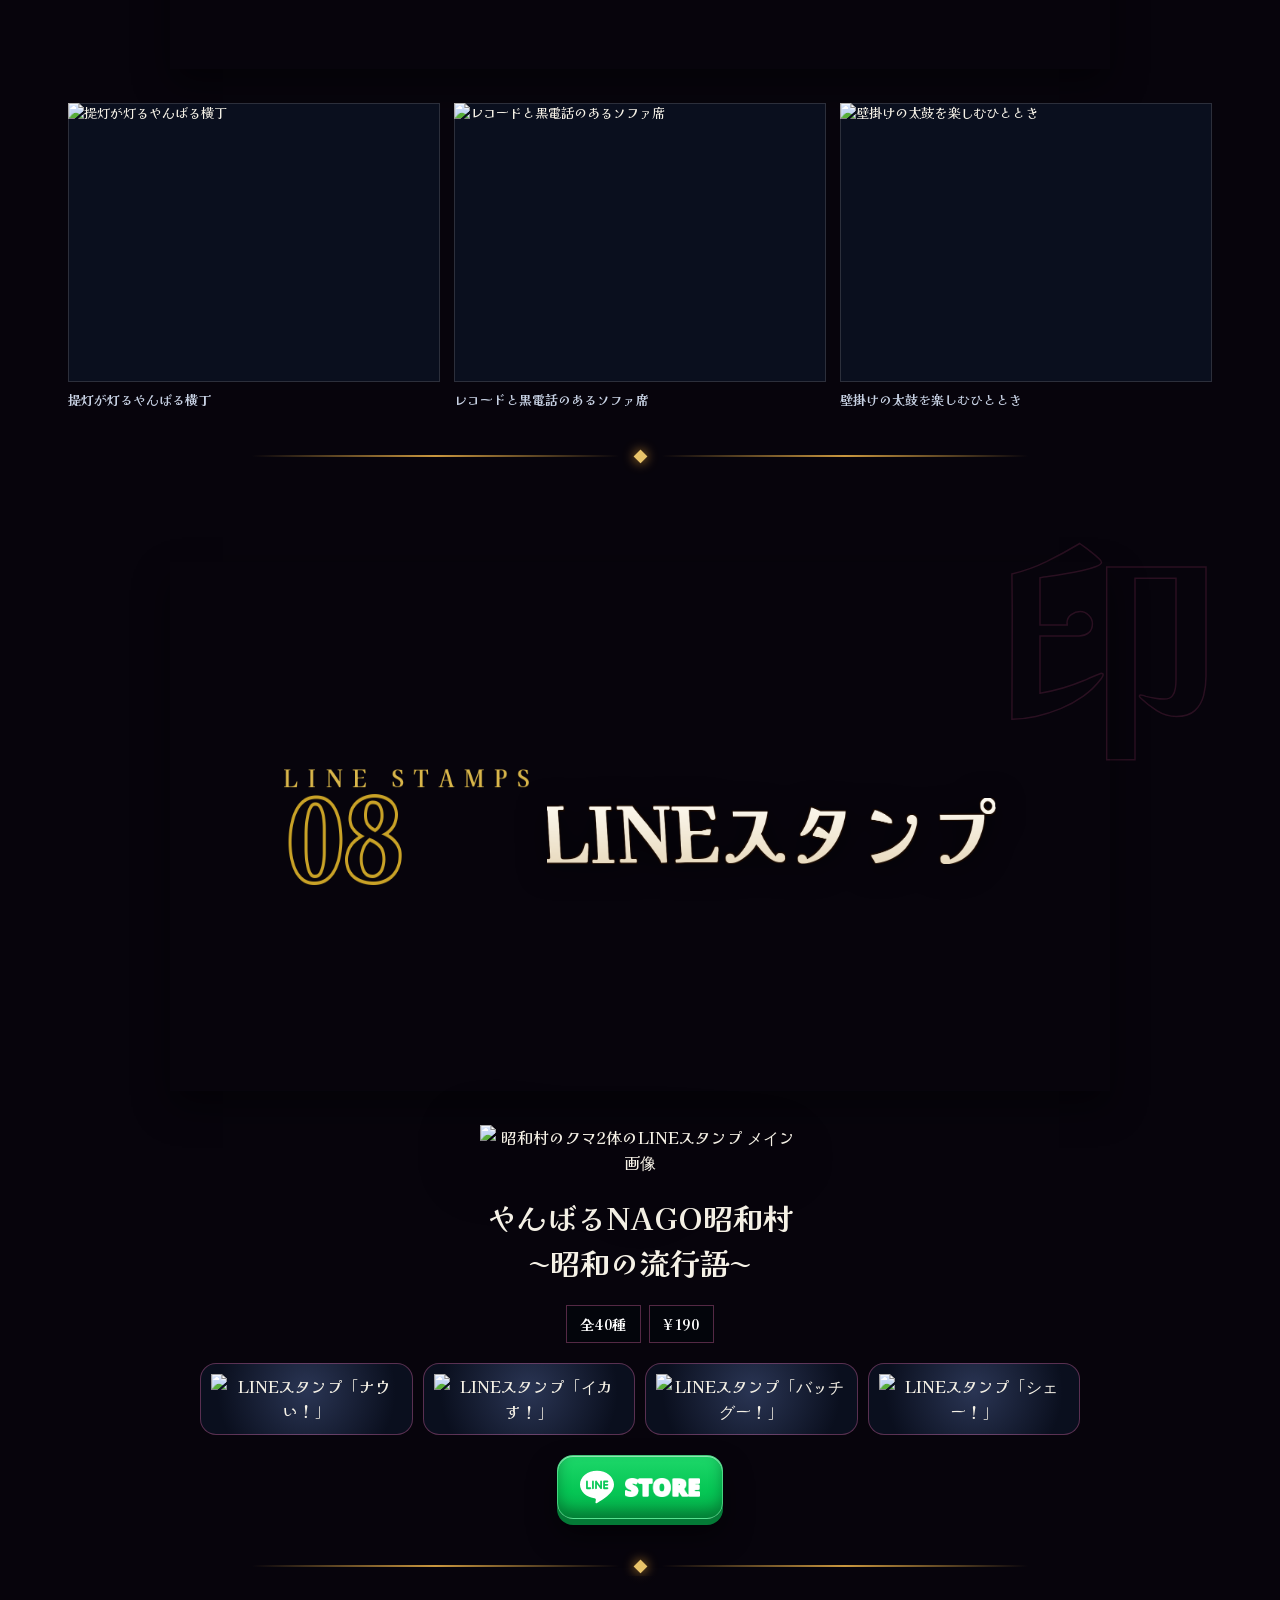
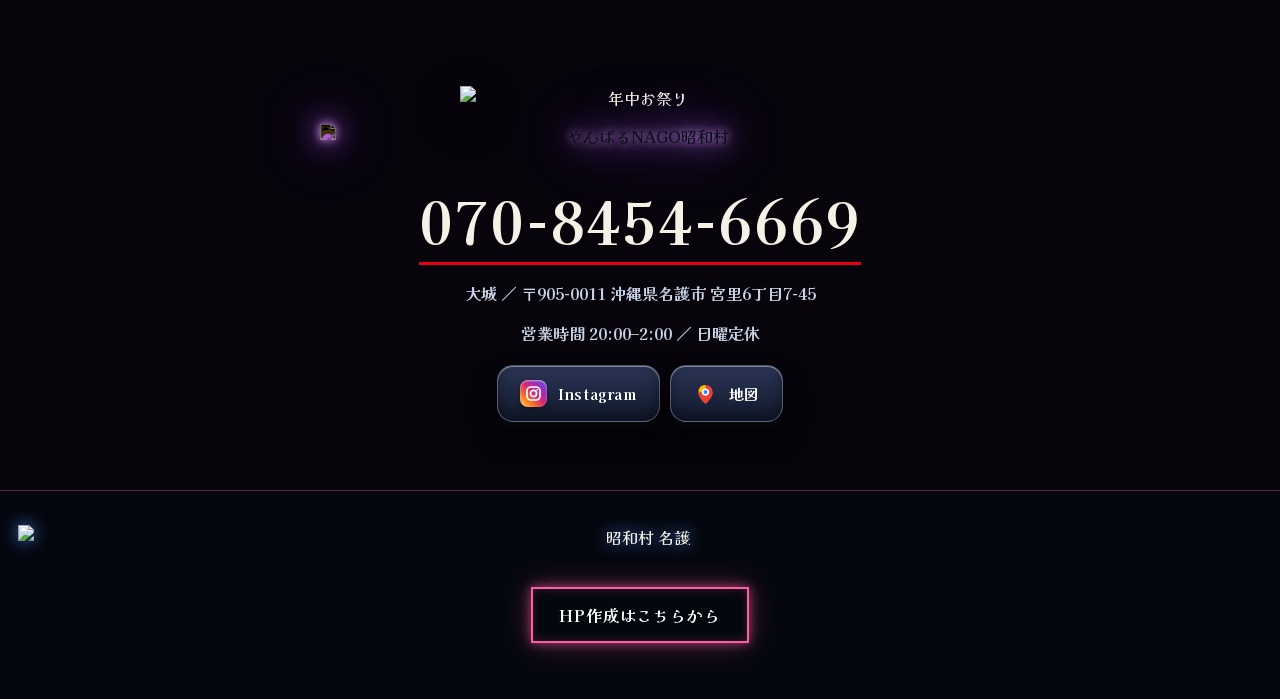
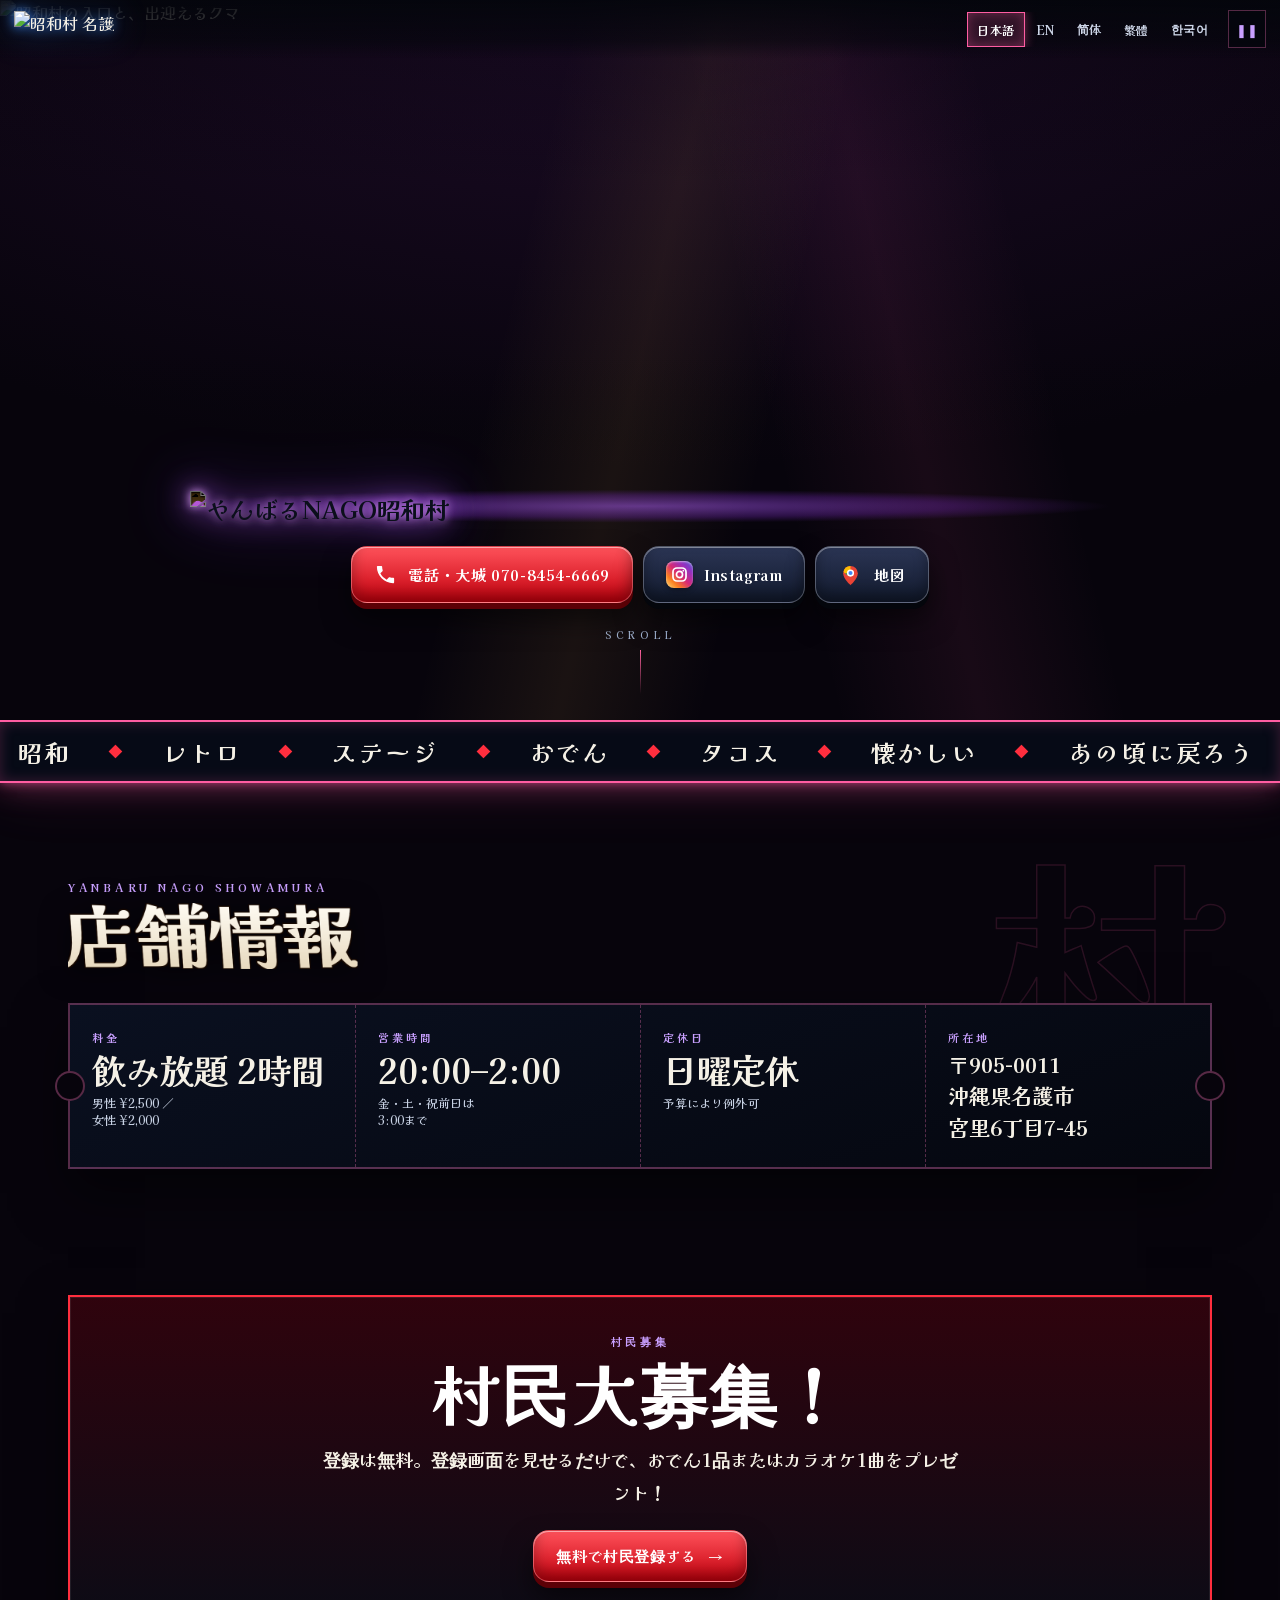
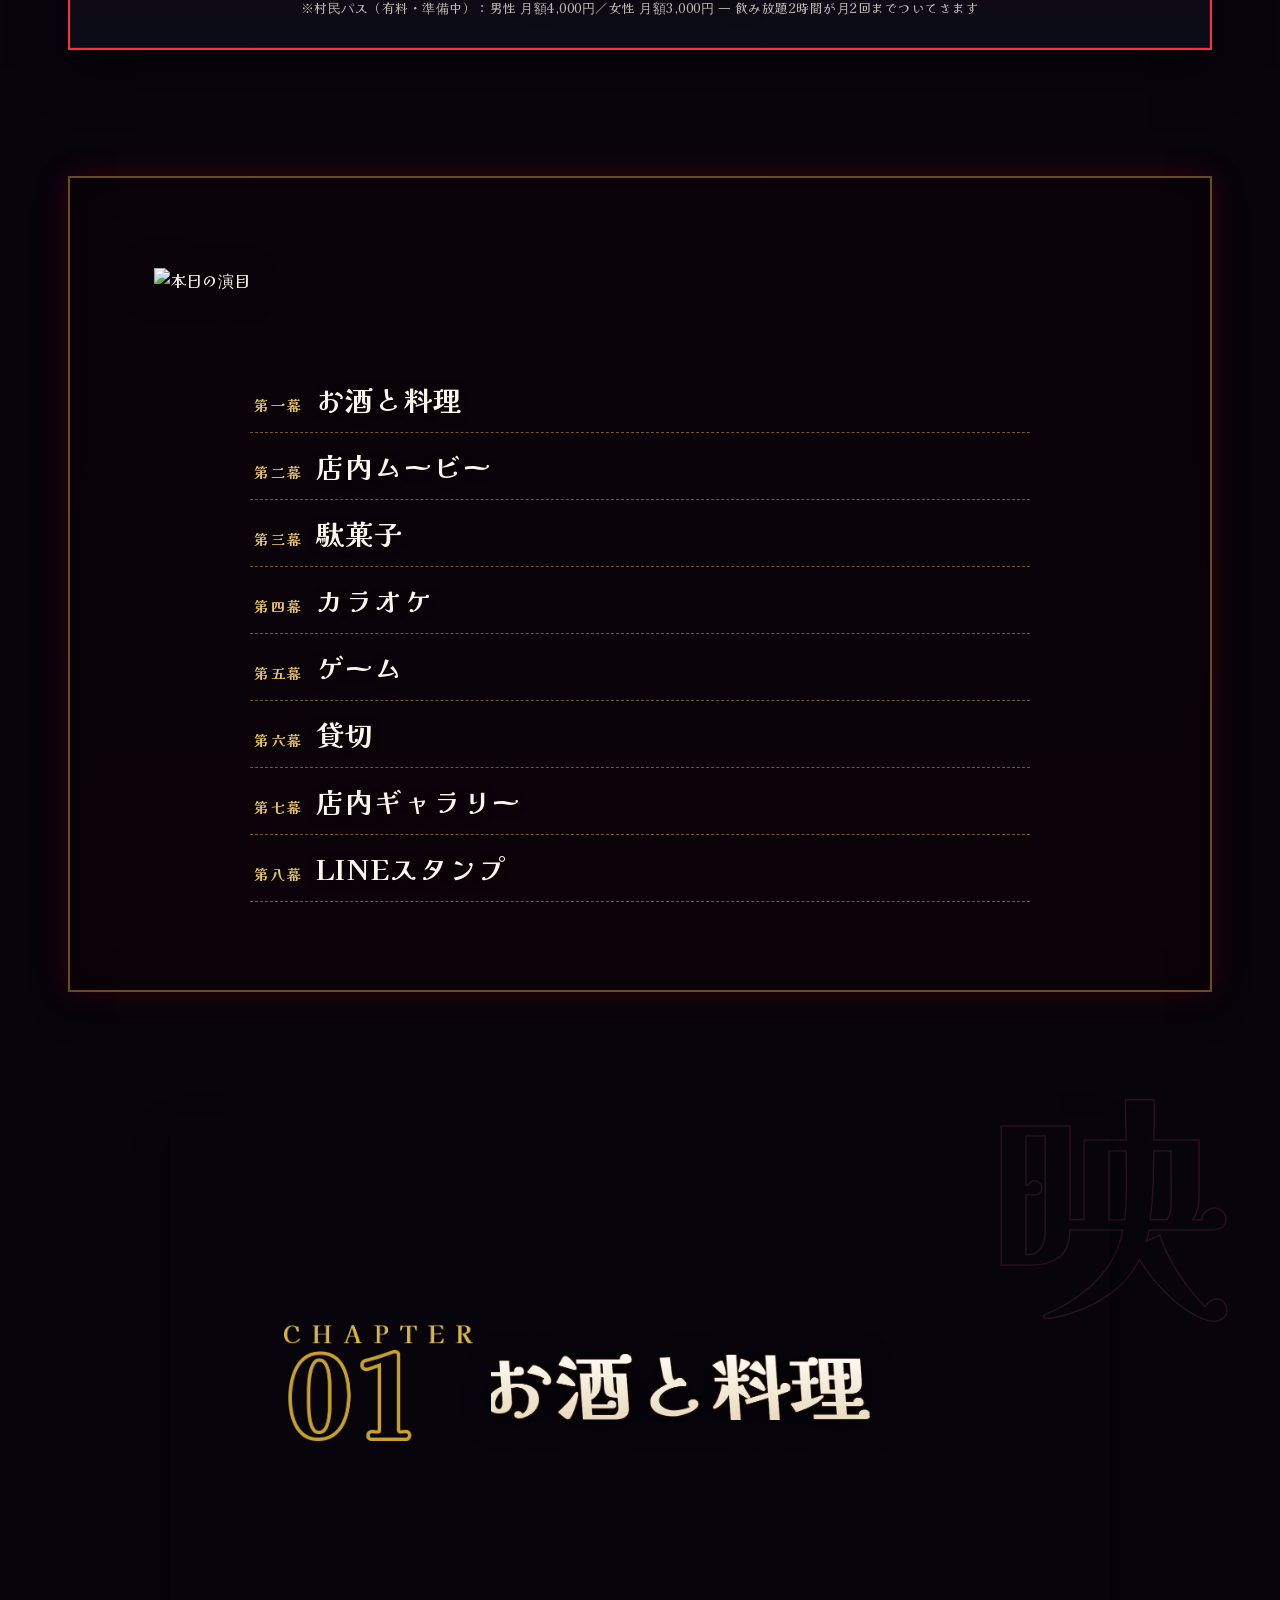
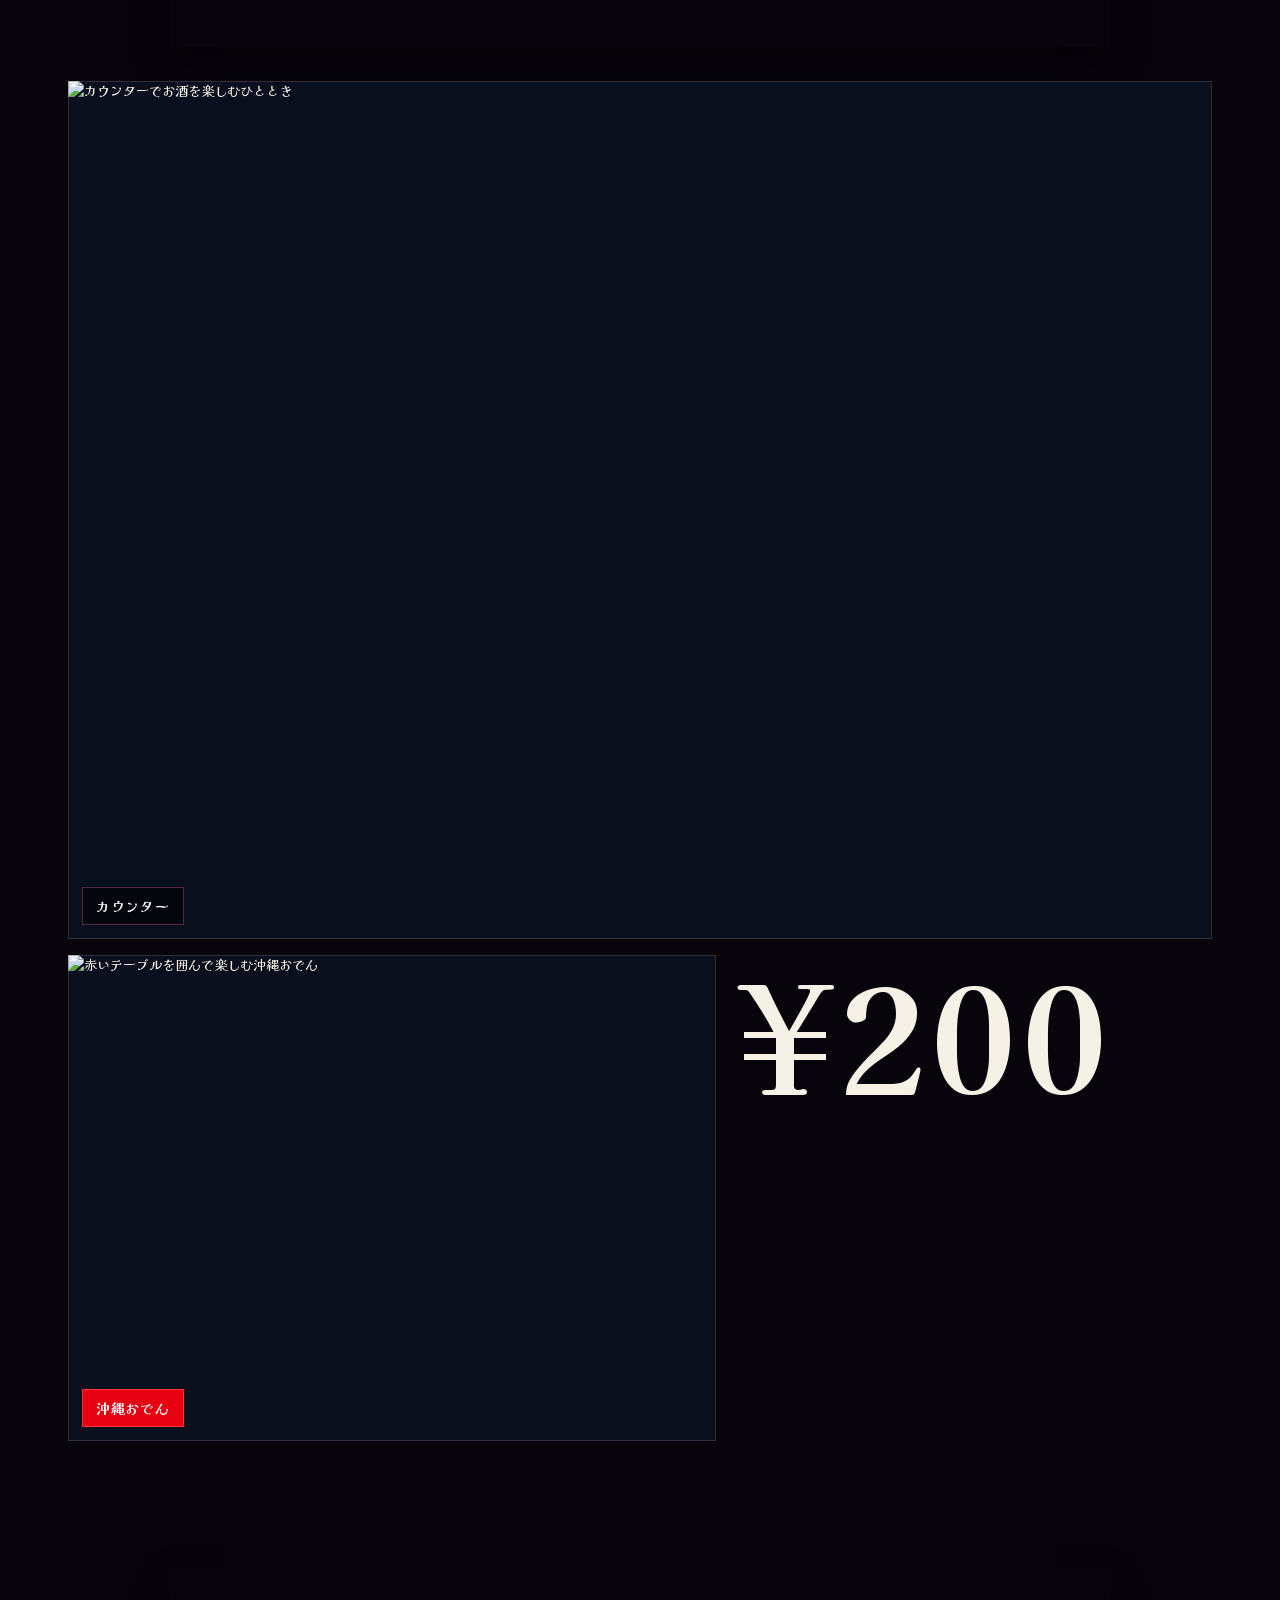
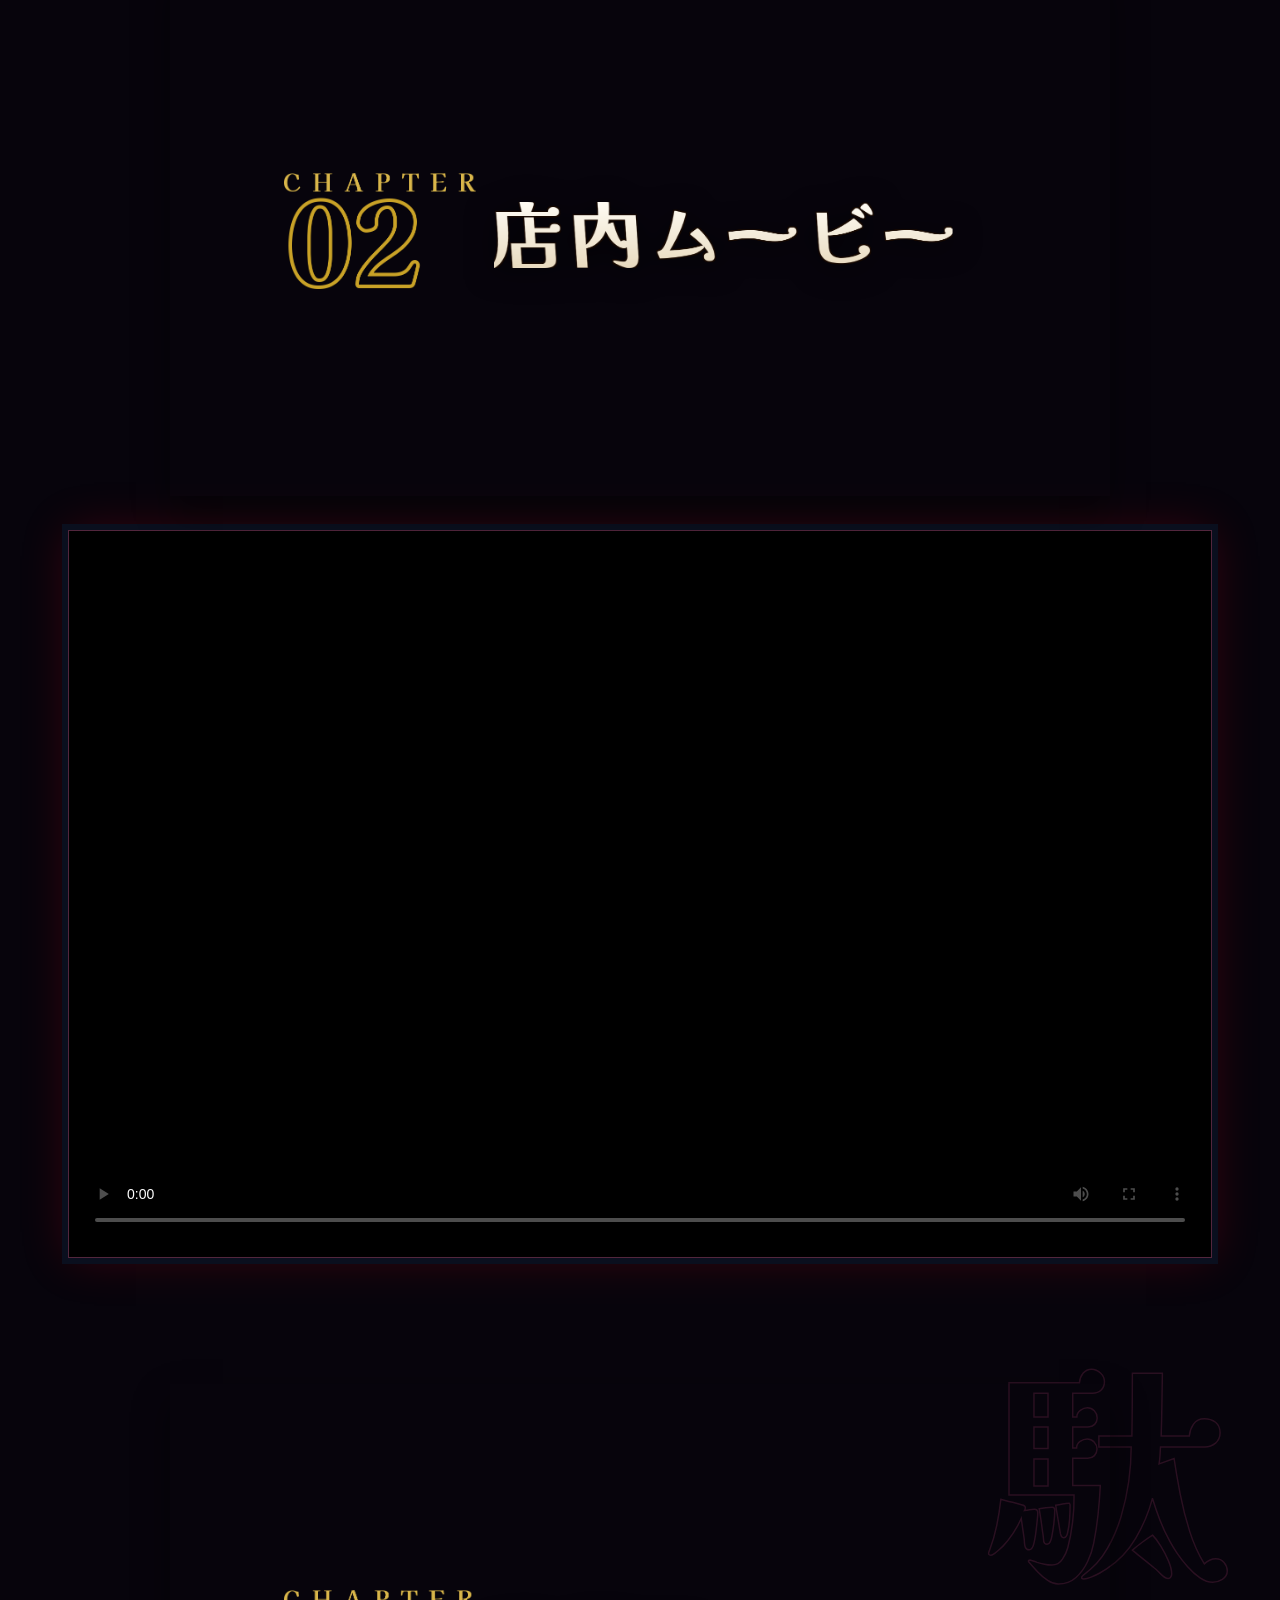
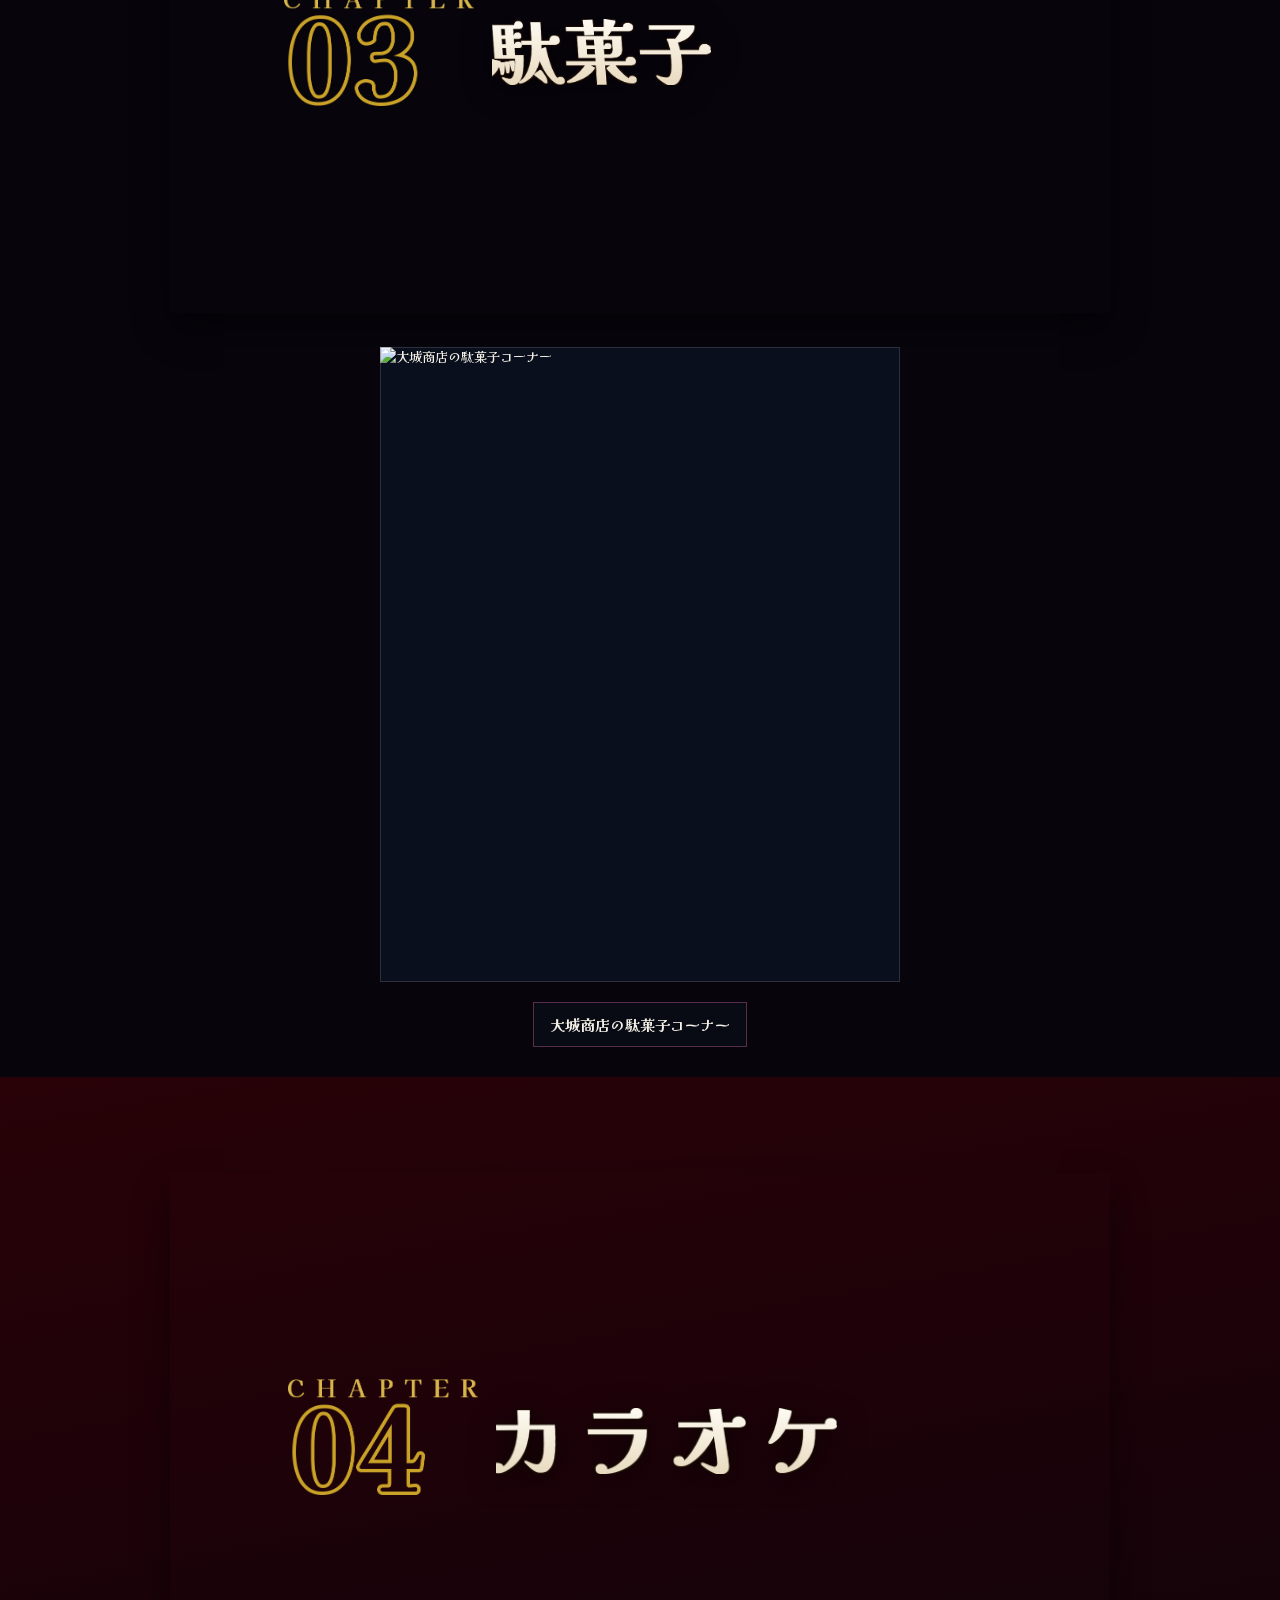
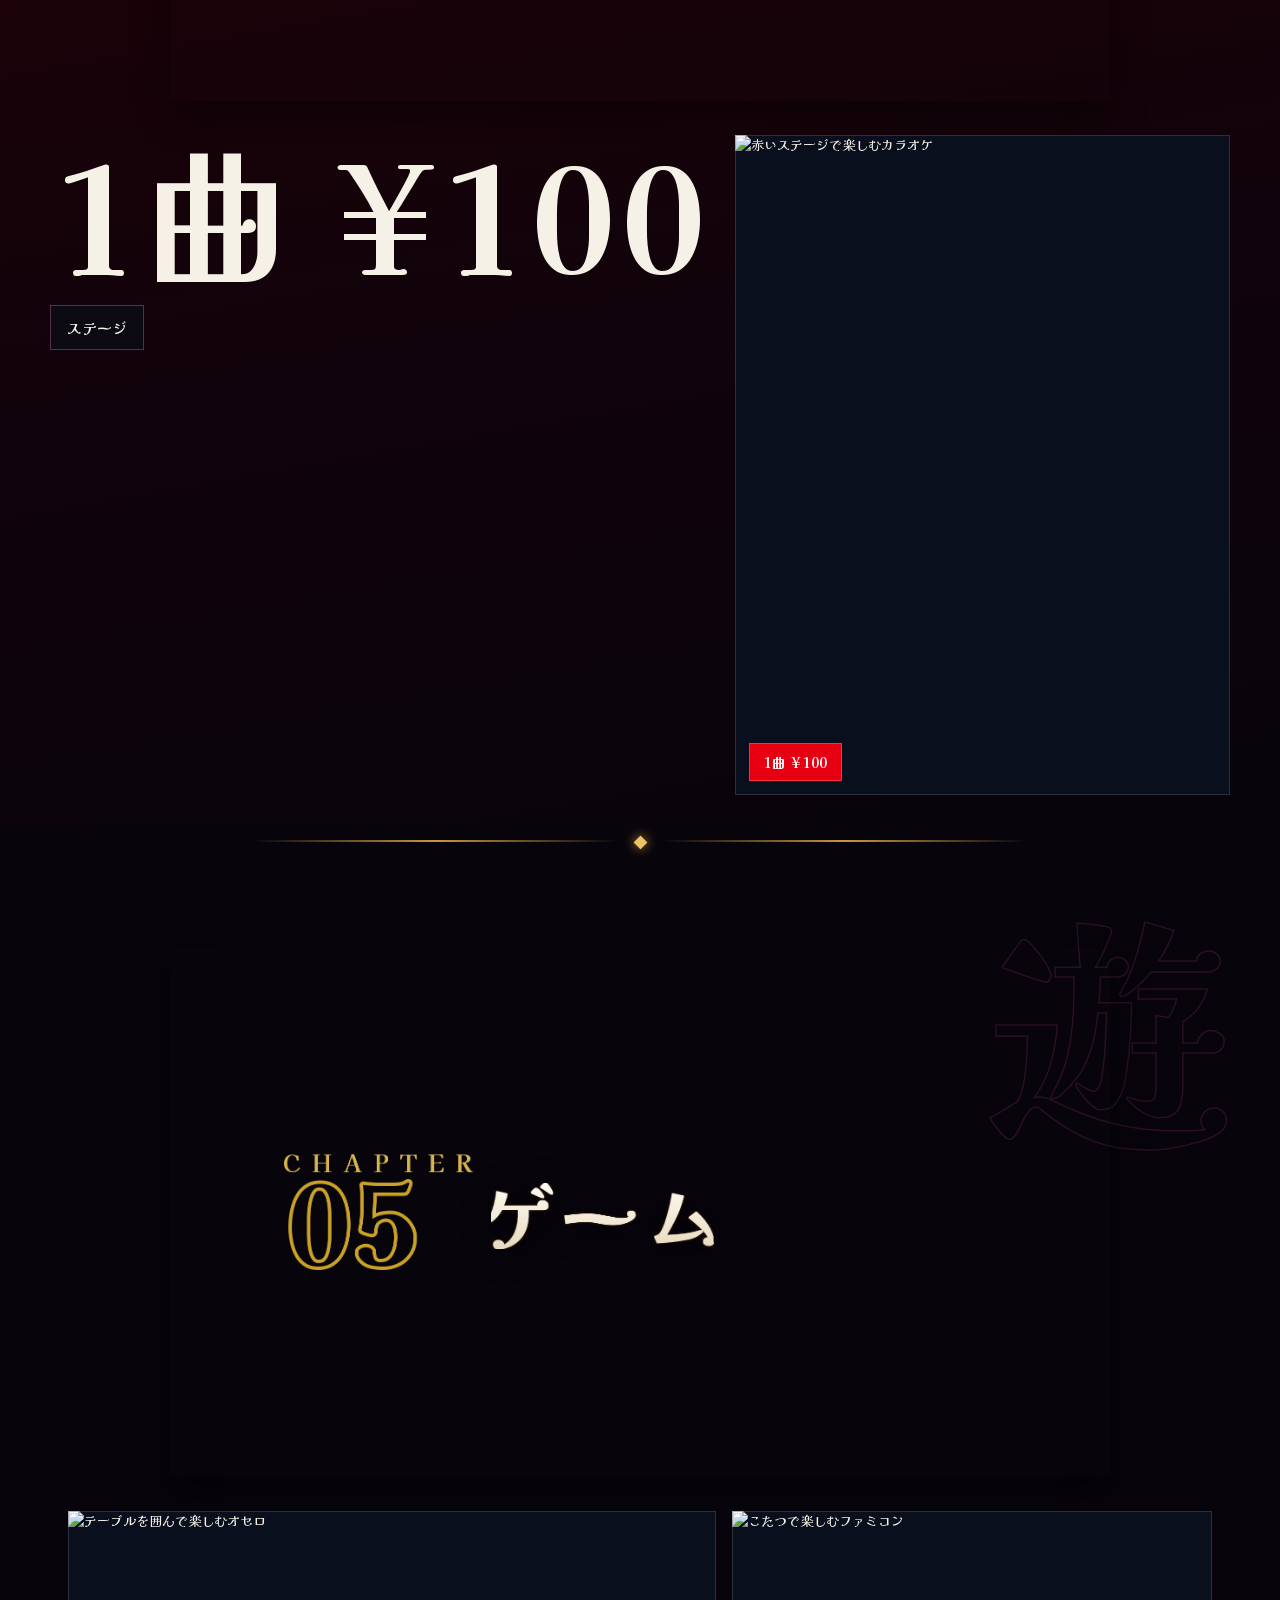
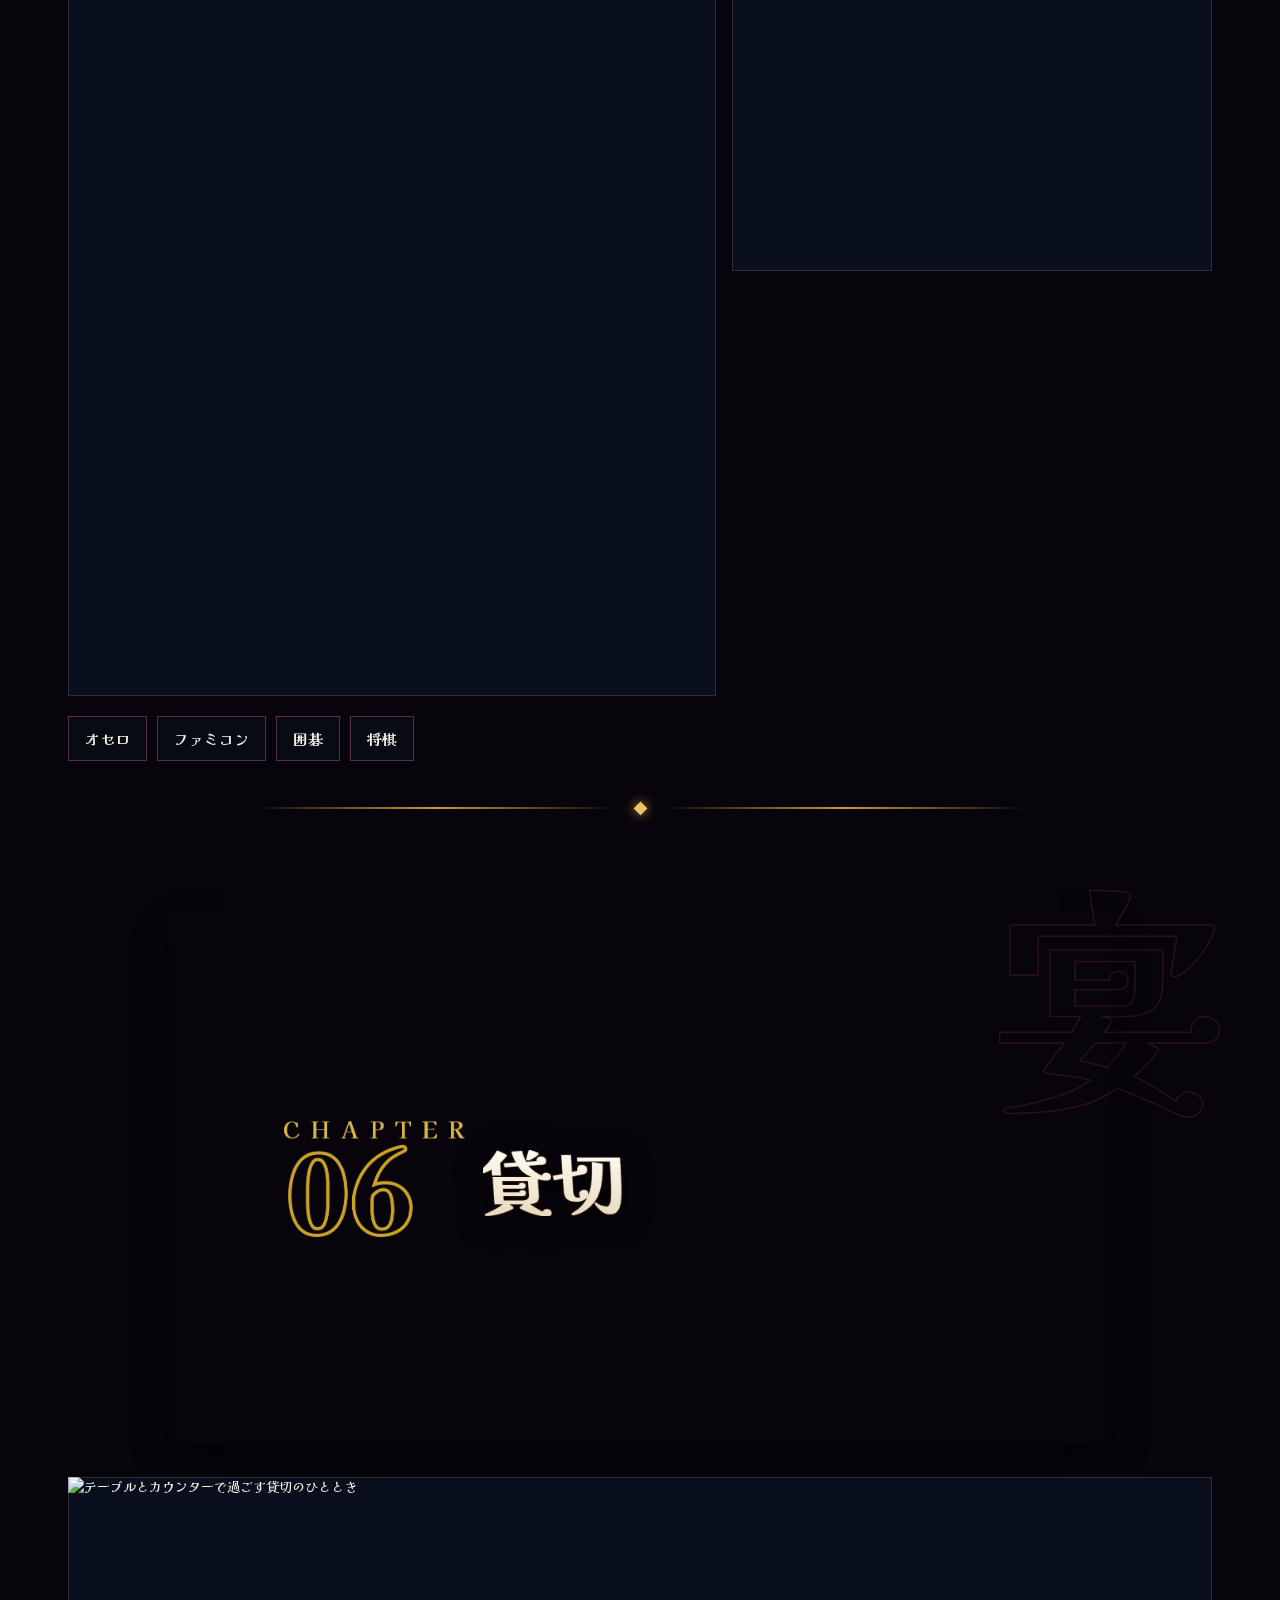
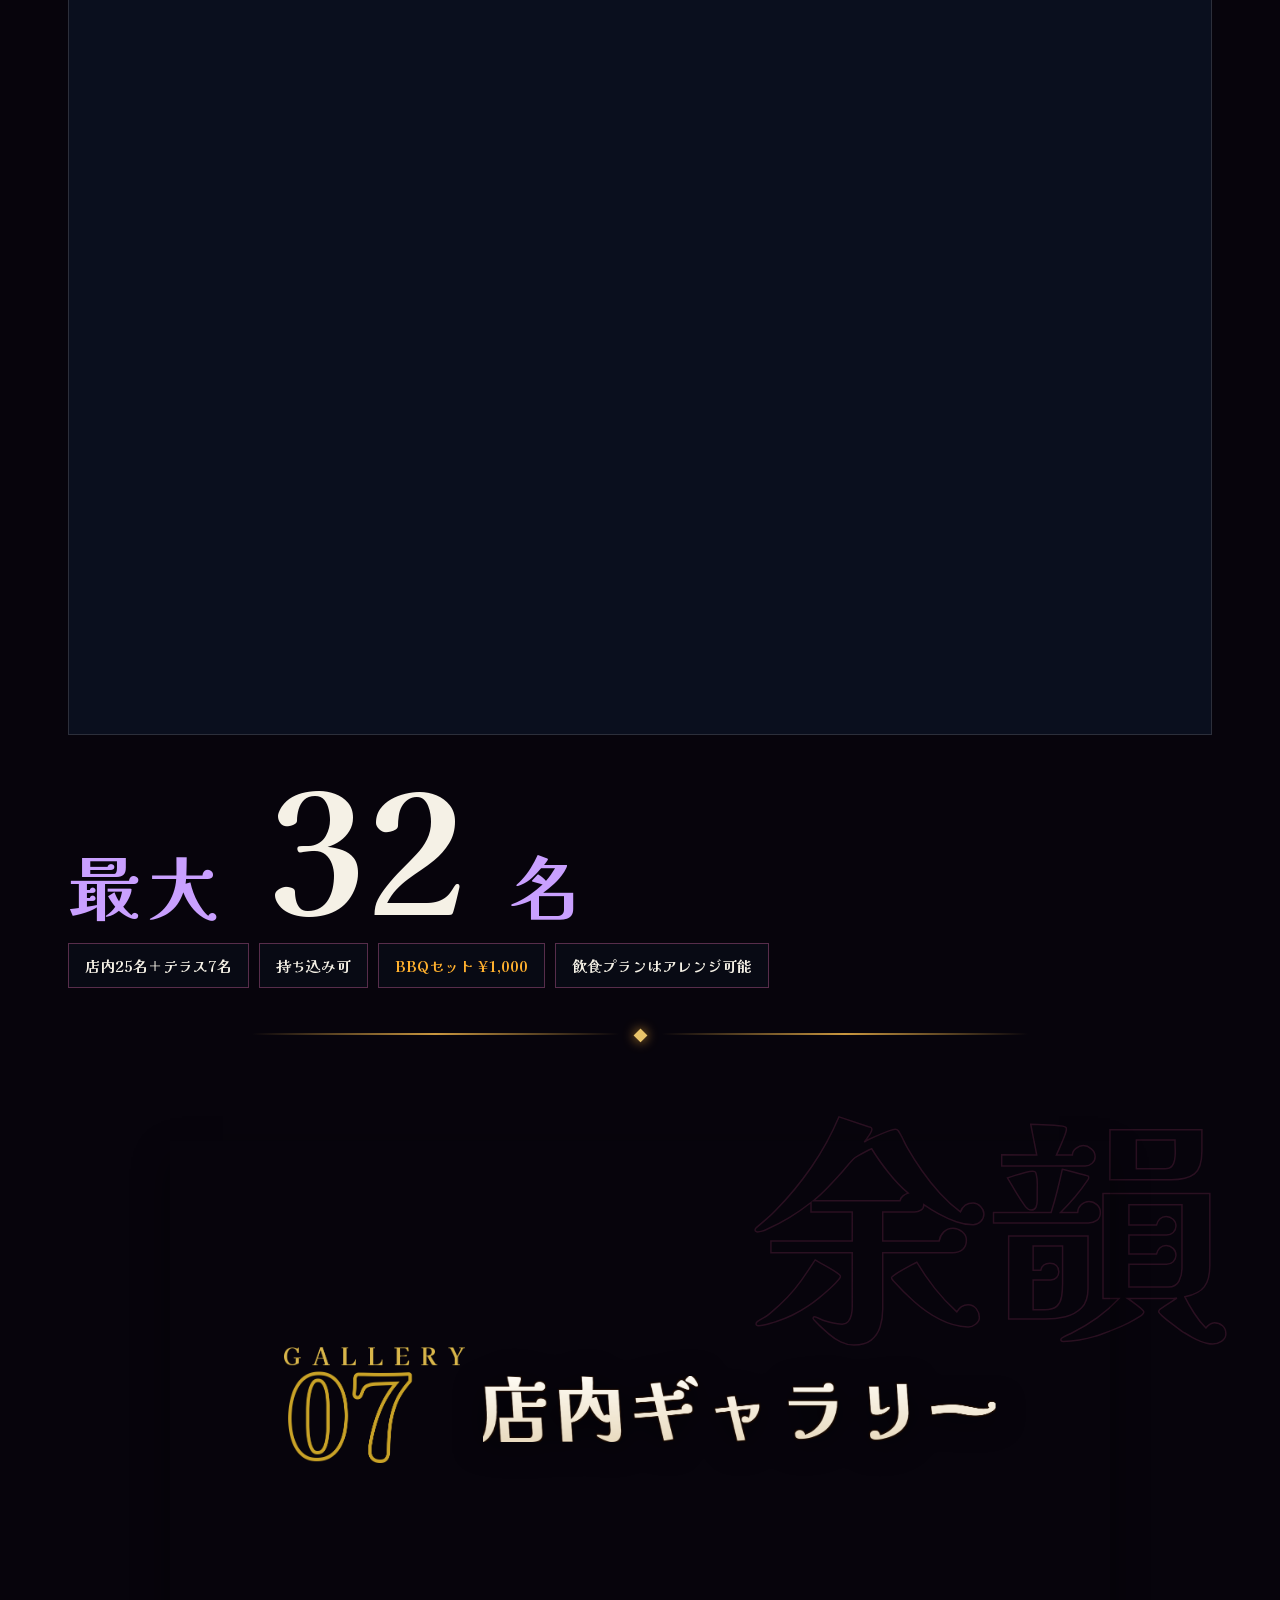
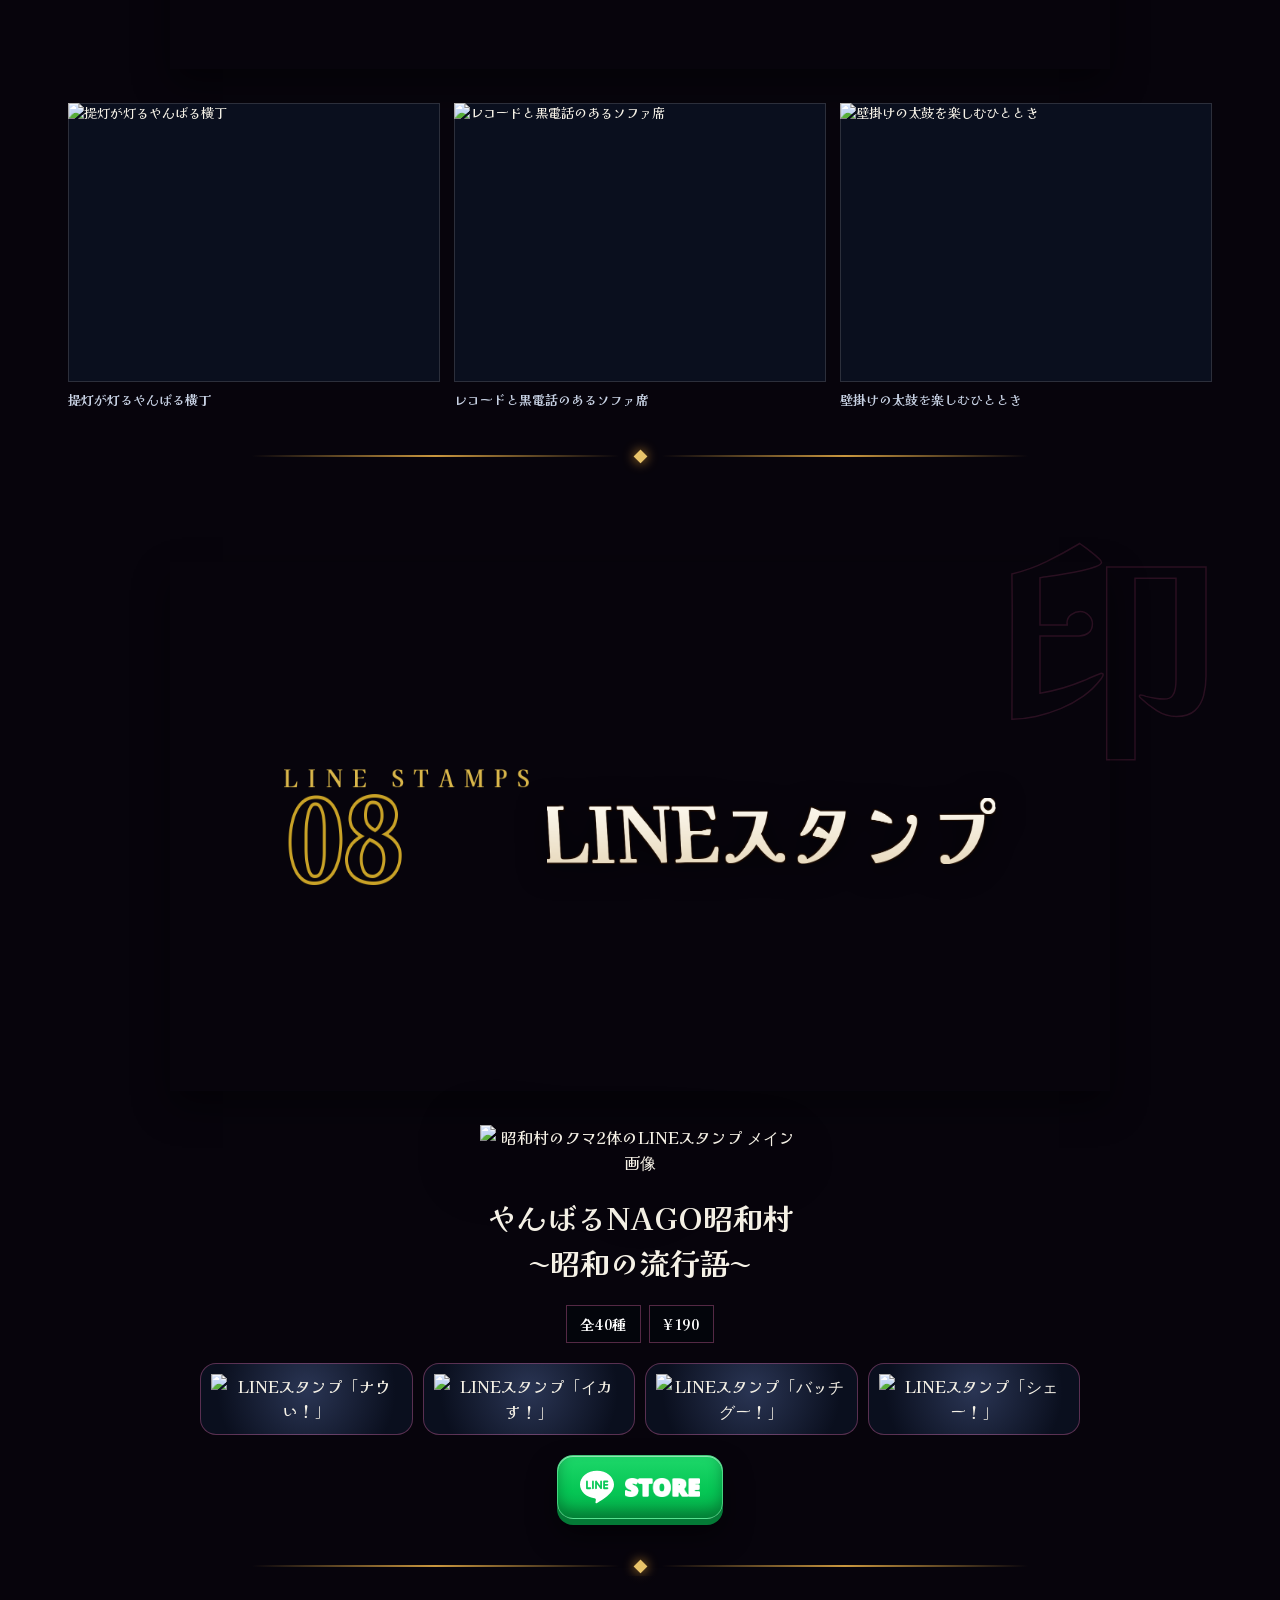
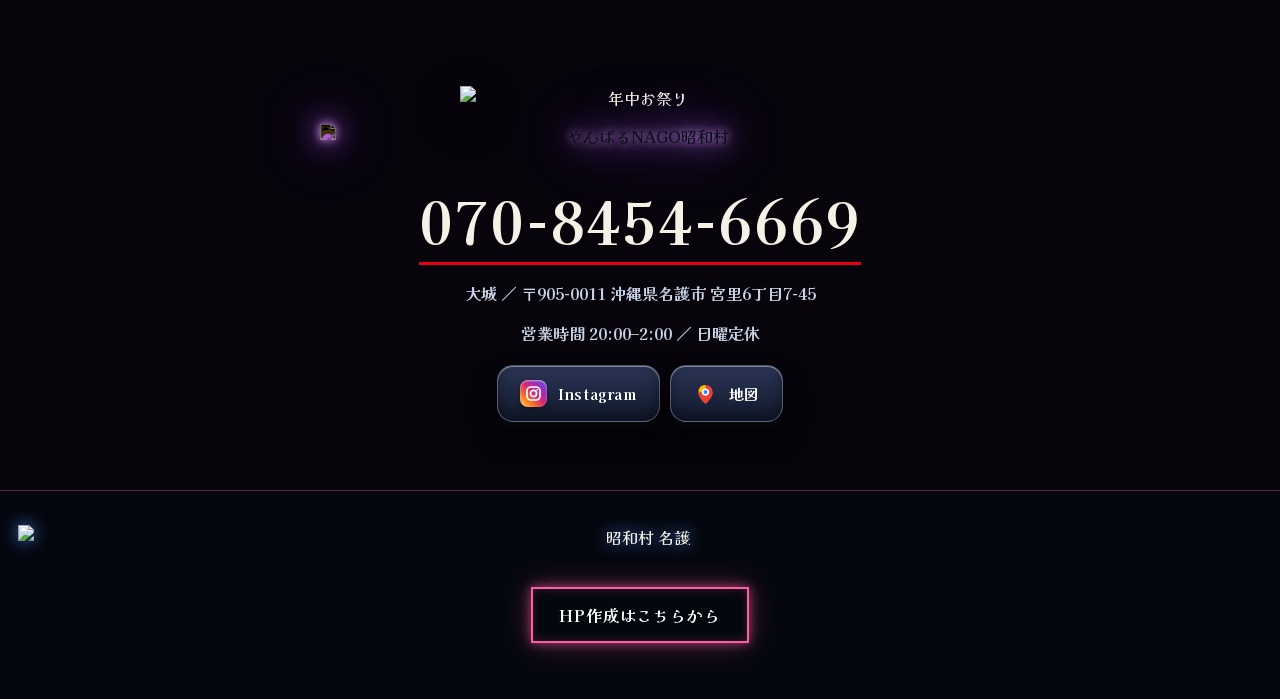
